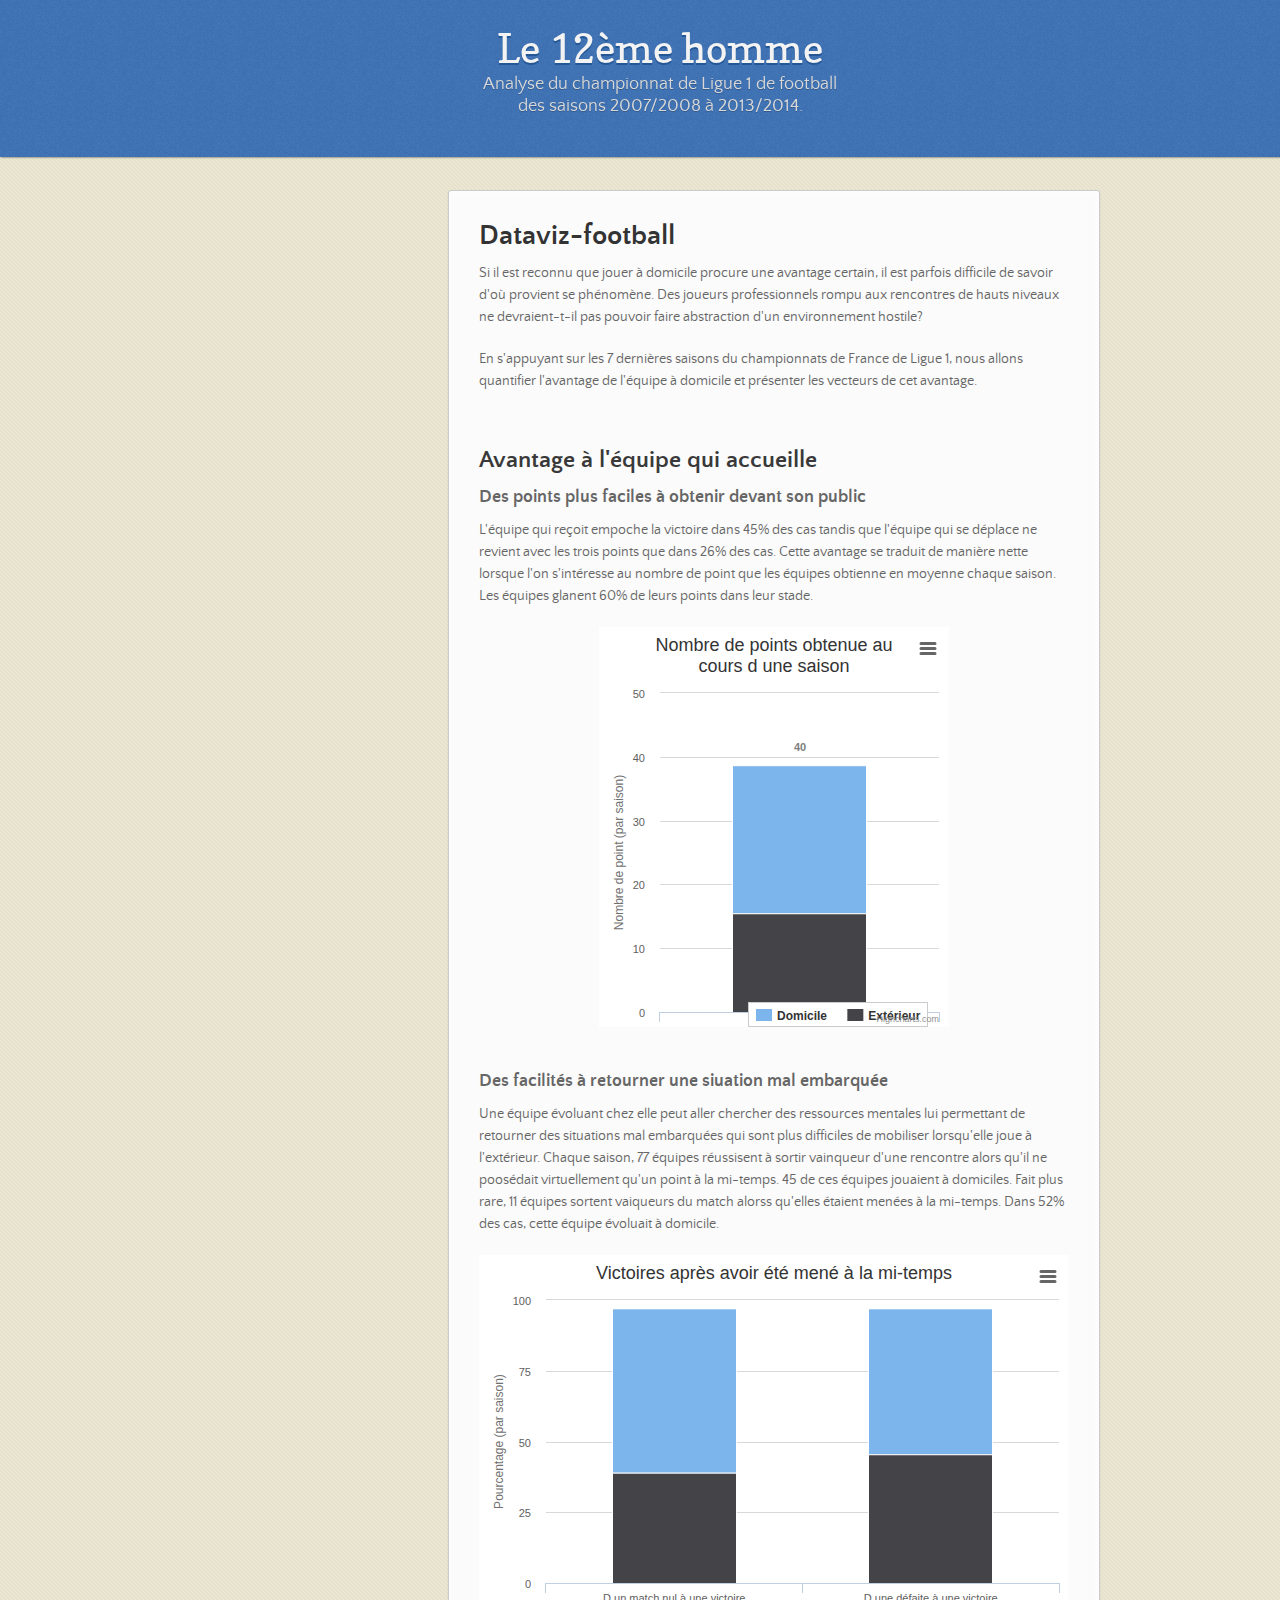
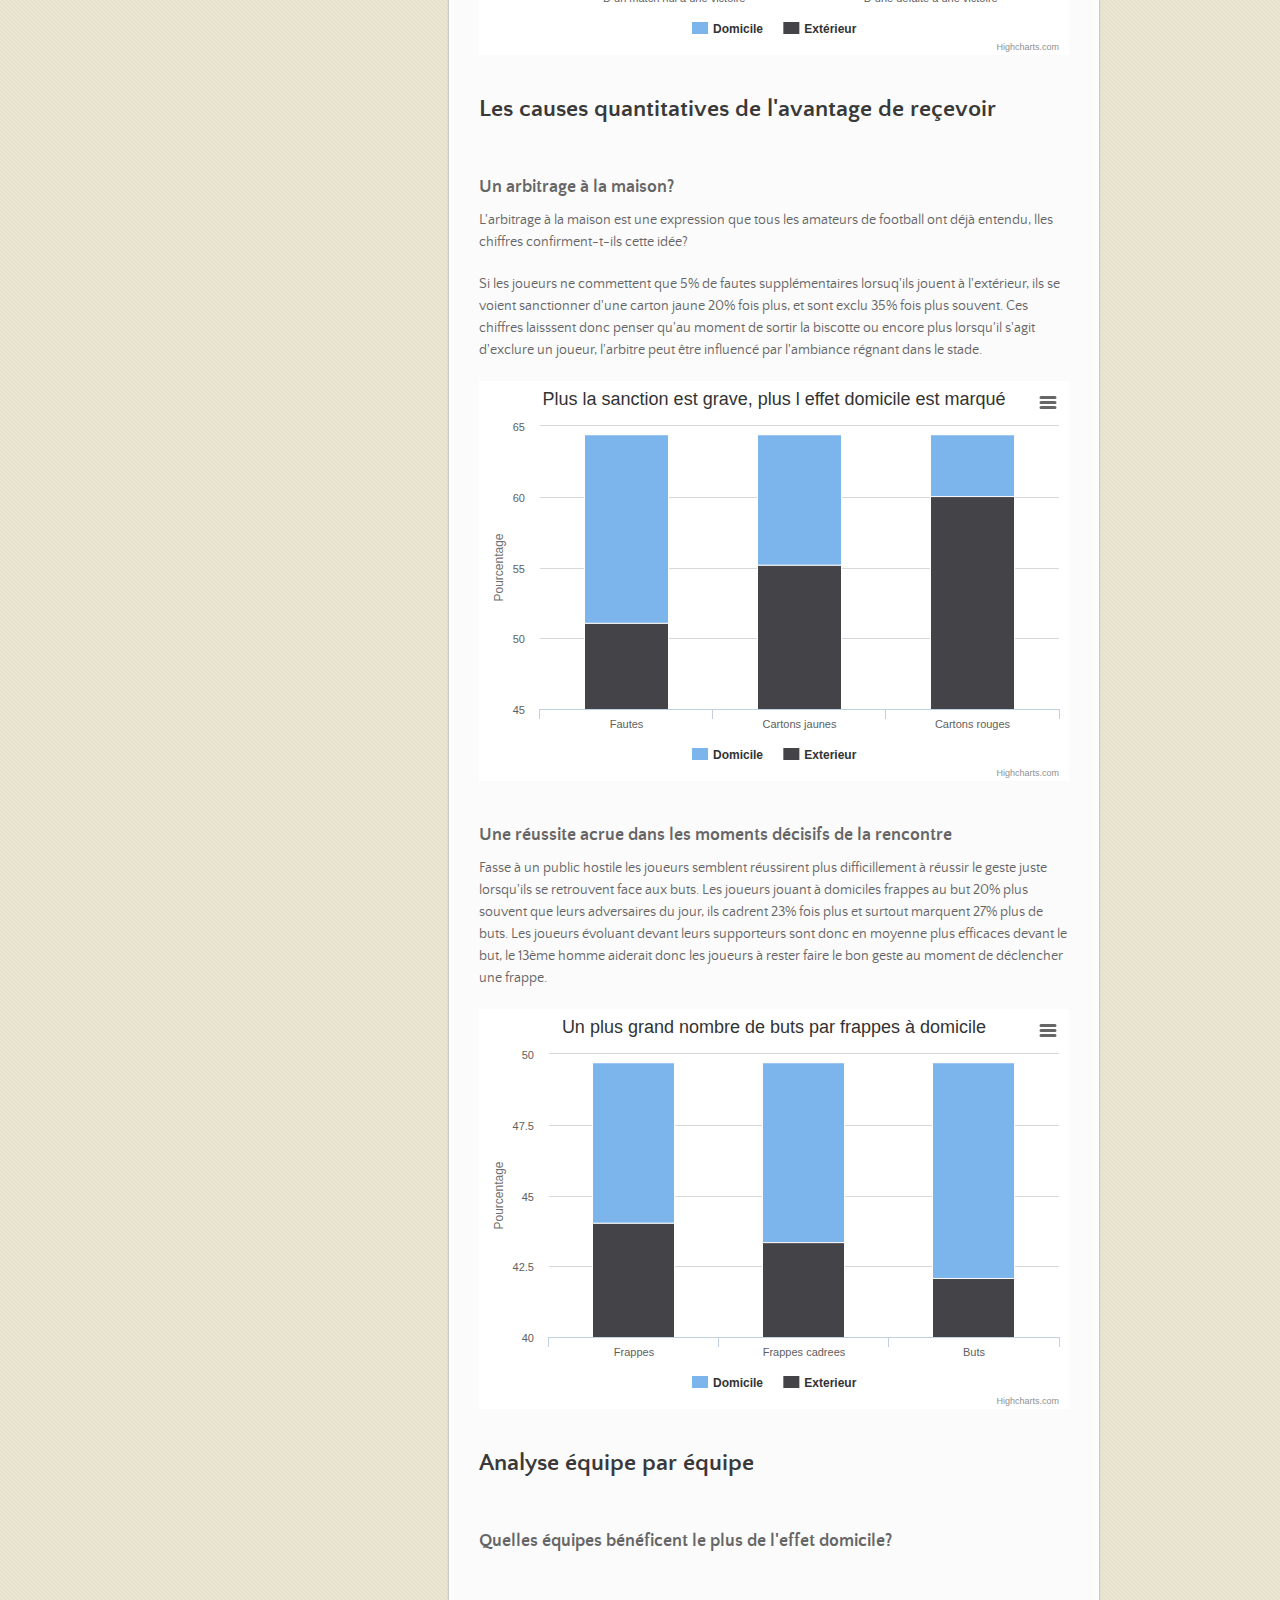
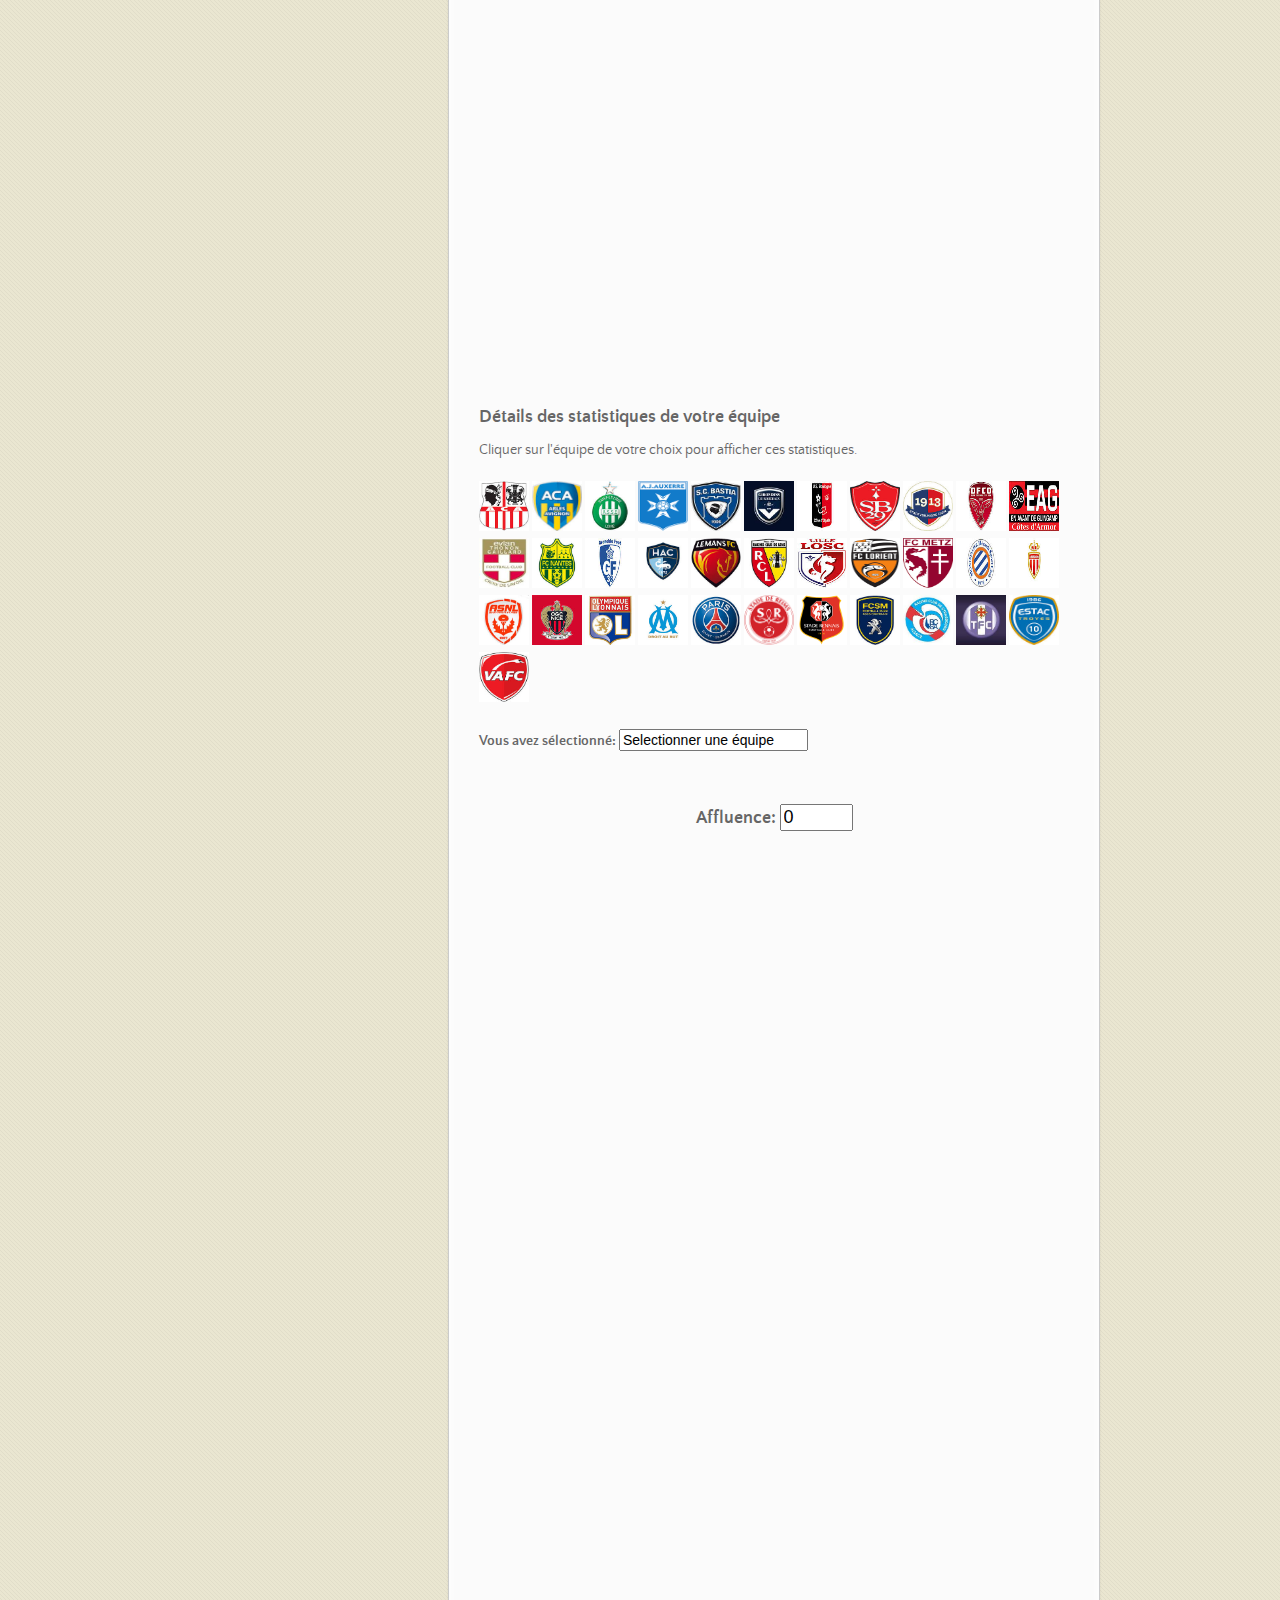
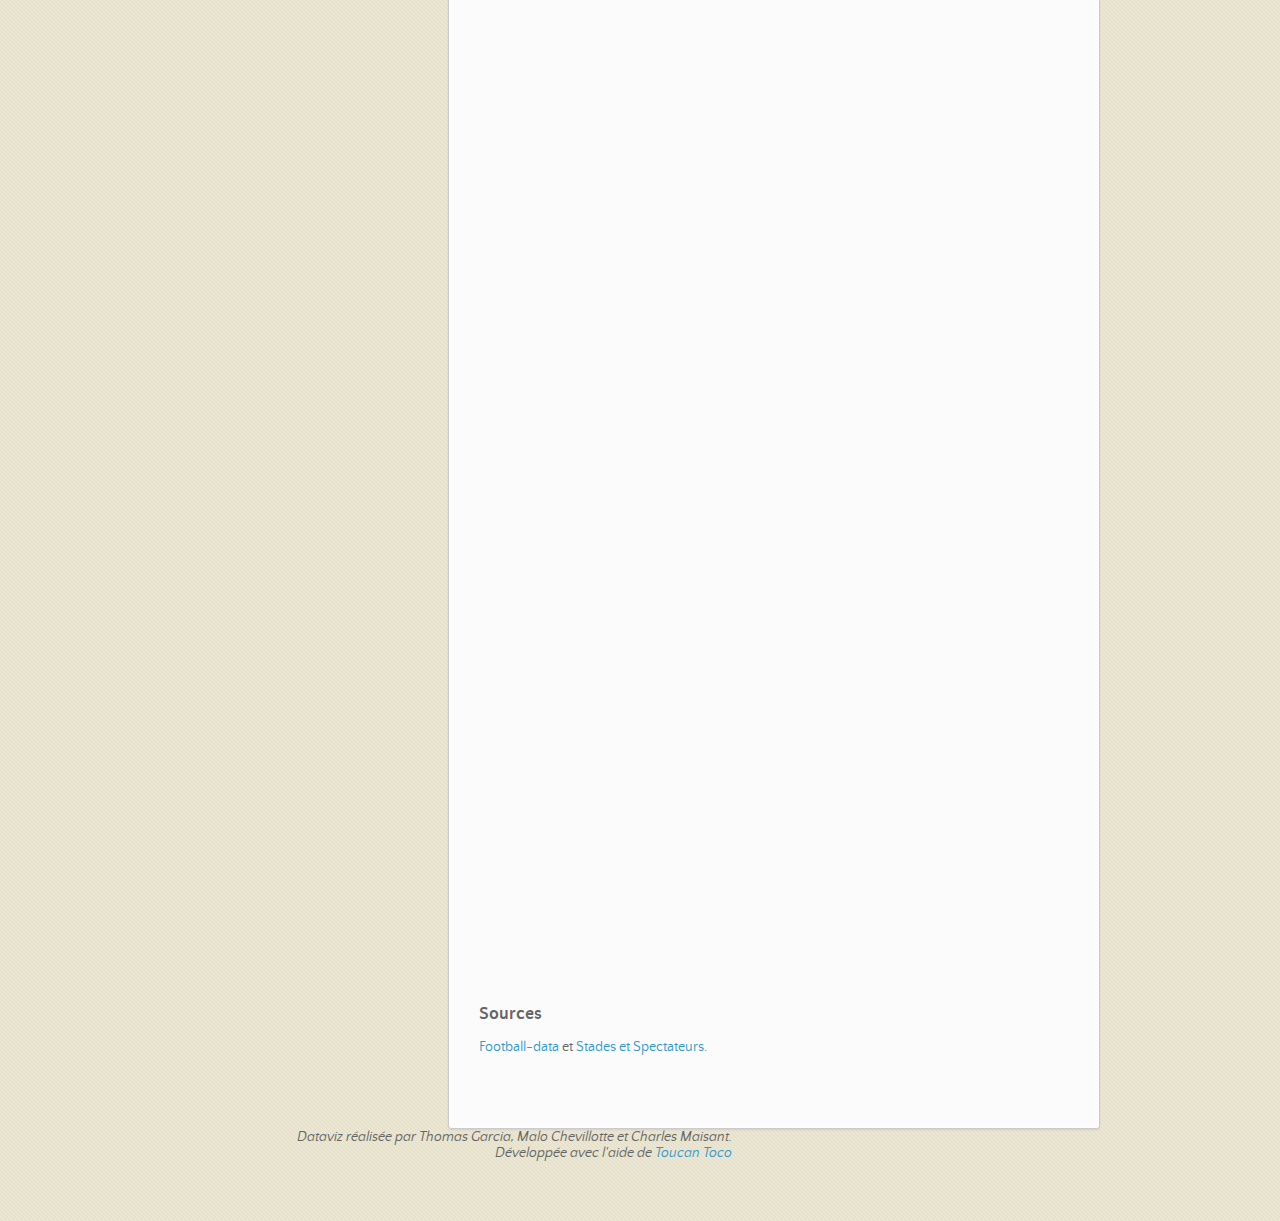
==== index.html @ 5cab5aa3 "Update index.html" ====
<!doctype html>
<html>
<head>
<meta charset="utf-8">
<meta http-equiv="X-UA-Compatible" content="chrome=1">
<title>Le 12ème homme</title>
<link rel="stylesheet" href="stylesheets/styles.css">
<link rel="stylesheet" href="stylesheets/pygment_trac.css">

<script src="https://ajax.googleapis.com/ajax/libs/jquery/1.7.1/jquery.min.js"></script>
<script src="javascripts/script.js"></script>
<script src="javascripts/boutons1.js"></script>
<script src="javascripts/highcharts-more.js"></script>
<script src="javascripts/highcharts.js"></script>
<script src="javascripts/exporting.js"></script>
<script src="javascripts/java.js"></script>




<script>
  (function(i,s,o,g,r,a,m){i['GoogleAnalyticsObject']=r;i[r]=i[r]||function(){
  (i[r].q=i[r].q||[]).push(arguments)},i[r].l=1*new Date();a=s.createElement(o),
  m=s.getElementsByTagName(o)[0];a.async=1;a.src=g;m.parentNode.insertBefore(a,m)
  })(window,document,'script','//www.google-analytics.com/analytics.js','ga');

  ga('create', 'UA-61494560-1', 'auto');
  ga('send', 'pageview');

</script>
  
<!--[if lt IE 9]>
<script src="//html5shiv.googlecode.com/svn/trunk/html5.js"></script>
<![endif]-->
<meta name="viewport" content="width=device-width, initial-scale=1, user-scalable=no">
</head>
<body onLoad="Resets()">
<header>
<h1>Le 12ème homme </h1>
<p>Analyse du championnat de Ligue 1 de football</p>
<p>des saisons 2007/2008 à 2013/2014.</p>
</header>
<script>
document.getElementById('input1')=0
</script>

<section>

<h1>
<a id="dataviz-football" class="anchor" href="#dataviz-football" aria-hidden="true"><span class="octicon octicon-link"></span></a>Dataviz-football</h1>



<p>Si il est reconnu que jouer à domicile procure une avantage certain, il est parfois difficile de savoir d'où provient se phénomène. Des joueurs professionnels rompu aux rencontres de hauts niveaux ne devraient-t-il pas pouvoir faire abstraction d'un environnement hostile?</p>
<p> En s'appuyant sur les 7 dernières saisons du championnats de France de Ligue 1, nous allons quantifier l'avantage de l'équipe à domicile et présenter les vecteurs de cet avantage. </p>
 
<h2>&nbsp;</h2>
<h2>Avantage à l'équipe qui accueille</h2>

  
<h3>Des points plus faciles à obtenir devant son public</h3>



<p>L'équipe qui reçoit empoche la victoire dans 45% des cas tandis que l'équipe qui se déplace ne revient avec les trois points que dans 26% des cas. Cette avantage se traduit de manière nette lorsque l'on s'intéresse au nombre de point que les équipes obtienne en moyenne chaque saison. Les équipes glanent 60% de leurs points dans leur stade.
<div id="points" style="width: 350px; height: 400px; margin: 0 auto"></div>

<p>&nbsp;</p>
<h3>Des facilités à retourner une siuation mal embarquée</h3>
<p>Une équipe évoluant chez elle peut aller chercher des ressources mentales lui permettant de retourner des situations mal embarquées qui sont plus difficiles de mobiliser lorsqu'elle joue à l'extérieur. Chaque saison, 77 équipes réussisent à sortir vainqueur d'une rencontre alors qu'il ne poosédait virtuellement qu'un point à la mi-temps. 45 de ces équipes jouaient à domiciles. Fait plus rare, 11 équipes sortent vaiqueurs du match alorss qu'elles étaient menées à la mi-temps. Dans 52% des cas, cette équipe évoluait à domicile.</p>


<div id="retournement" style="min-width: 310px; height: 400px; margin: 0 auto"></div>




<p>&nbsp;</p>
<h2>Les causes quantitatives de l'avantage de reçevoir</h2>
<p>&nbsp;</p>
<h3>Un arbitrage à la maison?</h3>
<p>L'arbitrage à la maison est une expression que tous les amateurs de football ont déjà entendu, lles chiffres confirment-t-ils cette idée?</p>
<p>Si les joueurs ne commettent que 5% de fautes supplémentaires lorsuq'ils jouent à l'extérieur, ils se voient sanctionner d'une carton jaune 20% fois plus, et sont exclu 35% fois plus souvent. Ces chiffres laisssent donc penser qu'au moment de sortir la biscotte ou encore plus lorsqu'il s'agit d'exclure un joueur, l'arbitre peut être influencé par l'ambiance régnant dans le stade.</p>
<div id="carton" style="min-width: 310px; height: 400px; margin: 0 auto"></div>
<p>&nbsp;</p>
<h3>Une réussite acrue dans les moments décisifs de la rencontre</h3>
<p>Fasse à un public hostile les joueurs semblent réussirent plus difficillement à réussir le geste juste lorsqu'ils se retrouvent face aux buts. Les joueurs jouant à domiciles frappes au but 20% plus souvent que leurs adversaires du jour, ils cadrent 23% fois plus et surtout marquent 27% plus de buts. Les joueurs évoluant devant leurs supporteurs sont donc en moyenne plus efficaces devant le but, le 13ème homme aiderait donc les joueurs à rester faire le bon geste au moment de déclencher une frappe.
  
<div id="reussite" style="min-width: 310px; height: 400px; margin: 0 auto"></div>
<p>&nbsp;</p>


<h2>Analyse équipe par équipe</h2>
<p>&nbsp;</p>
<h3>Quelles équipes bénéficent le plus de l'effet domicile?</h3>

<div id="bubble2" style="height: 400px; min-width: 310px; max-width: 600px; margin: 0 auto"></div>

<p>&nbsp;</p>


<h3>Détails des statistiques de votre équipe</h3>
<p>Cliquer sur l'équipe de votre choix pour afficher ces statistiques.</p>
<p>
  <input name="Ajaccio" type="image" value="Ajaccio" src="[data-uri]" onClick="javascript:Ajaccio()" class="btn_taille_egale">
  <input name="ArlesAvignon" type="image" value="ArlesAvignon" src="[data-uri]" onClick="javascript:ArlesAvignon()" class="btn_taille_egale">
  <input name="ASSE" type="image" value="ASSE" src="[data-uri]" onClick="javascript:ASSE()" class="btn_taille_egale">
  <input name="Auxerre" type="image" value="Auxerre" src="[data-uri]" onClick="javascript:Auxerre()" class="btn_taille_egale">
  <input name="Bastia" type="image" value="Bastia" src="[data-uri]" onClick="javascript:Bastia()" class="btn_taille_egale">
  <input name="Bordeaux" type="image" value="Bordeaux" src="[data-uri]" onClick="javascript:Bordeaux()" class="btn_taille_egale">
  <input name="boulogne" type="image" value="boulogne" src="[data-uri]" onClick="javascript:boulogne()" class="btn_taille_egale">
  <input name="Brest" type="image" value="Brest" src="[data-uri]" onClick="javascript:Brest()" class="btn_taille_egale">
  <input name="Caen" type="image" value="Caen" src="[data-uri]" onClick="javascript:Caen()" class="btn_taille_egale">
  <input name="Dijon" type="image" value="Dijon" src="[data-uri]" onClick="javascript:Dijon()" class="btn_taille_egale">
  <input name="EAG" type="image" value="EAG" src="[data-uri]" onClick="javascript:EAG()" class="btn_taille_egale">
  <input name="Evian" type="image" value="Evian" src="[data-uri]" onClick="javascript:Evian()" class="btn_taille_egale">
  <input name="FCNA" type="image" value="FCNA" src="[data-uri]" onClick="javascript:FCNA()" class="btn_taille_egale">
  <input name="grenoble" type="image" value="grenoble" src="[data-uri]" onClick="javascript:grenoble()" class="btn_taille_egale">
  <input name="LeHavre" type="image" value="LeHavre" src="[data-uri]" onClick="javascript:LeHavre()" class="btn_taille_egale">
  <input name="LeMans" type="image" value="LeMans" src="[data-uri]" onClick="javascript:LeMans()" class="btn_taille_egale">
  <input name="Lens" type="image" value="Lens" src="[data-uri]" onClick="javascript:Lens()" class="btn_taille_egale">
  <input name="Lille" type="image" value="Lille" src="[data-uri]" onClick="javascript:Lille()" class="btn_taille_egale">
  <input name="Lorient" type="image" value="Lorient" src="[data-uri]" onClick="javascript:Lorient()" class="btn_taille_egale">
  <input name="Metz" type="image" value="Metz" src="[data-uri]" onClick="javascript:Metz()" class="btn_taille_egale">
  <input name="MHSC" type="image" value="MHSC" src="[data-uri]" onClick="javascript:MHSC()" class="btn_taille_egale">
  <input name="Monaco" type="image" value="Monaco" src="[data-uri]" onClick="javascript:Monaco()" class="btn_taille_egale">
  <input name="Nancy" type="image" value="Nancy" src="[data-uri]" onClick="javascript:Nancy()" class="btn_taille_egale">
  <input name="Nice" type="image" value="Nice" src="[data-uri]" onClick="javascript:Nice()" class="btn_taille_egale">
  <input name="OL" type="image" value="OL" src="[data-uri]" onClick="javascript:OL()" class="btn_taille_egale">
  <input name="OM" type="image" value="OM" src="[data-uri]" onClick="javascript:OM()" class="btn_taille_egale">
  <input name="PSG" type="image" id="PSG" value="PSG" src="[data-uri]" onClick="javascript:PSG()" class="btn_taille_egale">
  <input name="Reims" type="image" value="Reims" src="[data-uri]" onClick="javascript:Reims()" class="btn_taille_egale">
  <input name="Rennes" type="image" value="Rennes" src="[data-uri]" onClick="javascript:Rennes()" class="btn_taille_egale">
  <input name="Sochaux" type="image" value="Sochaux" src="[data-uri]" onClick="javascript:Sochaux()" class="btn_taille_egale">
  <input name="strasbourg" type="image" value="strasbourg" src="[data-uri]" onClick="javascript:strasbourg()" class="btn_taille_egale">
  <input name="Toulouse" type="image" value="Toulouse" src="[data-uri]" onClick="javascript:Toulouse()" class="btn_taille_egale">
  <input name="Troyes" type="image" value="Troyes" src="[data-uri]" onClick="javascript:Troyes()" class="btn_taille_egale">
  <input name="Valenciennes" type="image" value="Valenciennes" src="[data-uri]" onClick="javascript:Valenciennes()" class="btn_taille_egale">
</p>
<h4>
  Vous avez sélectionné: 
    <input type="text" id="input1" value="" readonly="readonly" size="20">
</h4>
<p>&nbsp; </p>
<center>
  <h3>Affluence: <input type="text" id="afflu" value="" readonly="readonly" size="4"></h3>
</center>

<div id="pointseq" style="width: 350px; height: 400px; margin: 0 auto"></div>
<br>

<div id="retournementeq" style="min-width: 310px; height: 400px; margin: 0 auto"></div>
<br>
<div id="cartoneq" style="min-width: 310px; height: 400px; margin: 0 auto"></div>
<br>
<div id="reussiteeq" style="min-width: 310px; height: 400px; margin: 0 auto"></div>
<br>
<h2>&nbsp;</h2>
<h2>&nbsp;</h2>
<h3>Sources</h3>
<p><a href="http://www.football-data.co.uk/francem.php">Football-data</a> et <a href="http://www.stades-spectateurs.com/historique-affluences-spectateurs.php">Stades et Spectateurs</a>.</p>

</section>

<footer>
<p><em>Dataviz réalisée par Thomas Garcia, Malo Chevillotte et Charles Maisant. Développée avec l'aide de <a href="http://toucantoco.com/">Toucan Toco</a></p></em></p>
</footer>
</body>

</html>
---- stylesheets/styles.css ----
.btn_taille_egale{
    width:50px;
    height:50px
}
 
/*
Leap Day for GitHub Pages
by Matt Graham
*/
@font-face {
font-family: 'Quattrocento Sans';
src: url("../fonts/quattrocentosans-bold-webfont.eot");
src: url("../fonts/quattrocentosans-bold-webfont.eot?#iefix") format("embedded-opentype"), url("../fonts/quattrocentosans-bold-webfont.woff") format("woff"), url("../fonts/quattrocentosans-bold-webfont.ttf") format("truetype"), url("../fonts/quattrocentosans-bold-webfont.svg#QuattrocentoSansBold") format("svg");
font-weight: bold;
font-style: normal;
}
@font-face {
font-family: 'Quattrocento Sans';
src: url("../fonts/quattrocentosans-bolditalic-webfont.eot");
src: url("../fonts/quattrocentosans-bolditalic-webfont.eot?#iefix") format("embedded-opentype"), url("../fonts/quattrocentosans-bolditalic-webfont.woff") format("woff"), url("../fonts/quattrocentosans-bolditalic-webfont.ttf") format("truetype"), url("../fonts/quattrocentosans-bolditalic-webfont.svg#QuattrocentoSansBoldItalic") format("svg");
font-weight: bold;
font-style: italic;
}
@font-face {
font-family: 'Quattrocento Sans';
src: url("../fonts/quattrocentosans-italic-webfont.eot");
src: url("../fonts/quattrocentosans-italic-webfont.eot?#iefix") format("embedded-opentype"), url("../fonts/quattrocentosans-italic-webfont.woff") format("woff"), url("../fonts/quattrocentosans-italic-webfont.ttf") format("truetype"), url("../fonts/quattrocentosans-italic-webfont.svg#QuattrocentoSansItalic") format("svg");
font-weight: normal;
font-style: italic;
}
@font-face {
font-family: 'Quattrocento Sans';
src: url("../fonts/quattrocentosans-regular-webfont.eot");
src: url("../fonts/quattrocentosans-regular-webfont.eot?#iefix") format("embedded-opentype"), url("../fonts/quattrocentosans-regular-webfont.woff") format("woff"), url("../fonts/quattrocentosans-regular-webfont.ttf") format("truetype"), url("../fonts/quattrocentosans-regular-webfont.svg#QuattrocentoSansRegular") format("svg");
font-weight: normal;
font-style: normal;
}
@font-face {
font-family: 'Copse';
src: url("../fonts/copse-regular-webfont.eot");
src: url("../fonts/copse-regular-webfont.eot?#iefix") format("embedded-opentype"), url("../fonts/copse-regular-webfont.woff") format("woff"), url("../fonts/copse-regular-webfont.ttf") format("truetype"), url("../fonts/copse-regular-webfont.svg#CopseRegular") format("svg");
font-weight: normal;
font-style: normal;
}
/* normalize.css 2012-02-07T12:37 UTC - https://github.com/necolas/normalize.css */
/* =============================================================================
HTML5 display definitions
========================================================================== */
/*
* Corrects block display not defined in IE6/7/8/9 & FF3
*/
article,
aside,
details,
figcaption,
figure,
footer,
header,
hgroup,
nav,
section,
summary {
display: block;
}
/*
* Corrects inline-block display not defined in IE6/7/8/9 & FF3
*/
audio,
canvas,
video {
display: inline-block;
*display: inline;
*zoom: 1;
}
/*
* Prevents modern browsers from displaying 'audio' without controls
*/
audio:not([controls]) {
display: none;
}
/*
* Addresses styling for 'hidden' attribute not present in IE7/8/9, FF3, S4
* Known issue: no IE6 support
*/
[hidden] {
display: none;
}
/* =============================================================================
Base
========================================================================== */
/*
* 1. Corrects text resizing oddly in IE6/7 when body font-size is set using em units
* http://clagnut.com/blog/348/#c790
* 2. Prevents iOS text size adjust after orientation change, without disabling user zoom
* www.456bereastreet.com/archive/201012/controlling_text_size_in_safari_for_ios_without_disabling_user_zoom/
*/
html {
font-size: 100%;
/* 1 */
-webkit-text-size-adjust: 100%;
/* 2 */
-ms-text-size-adjust: 100%;
/* 2 */
}
/*
* Addresses font-family inconsistency between 'textarea' and other form elements.
*/
html,
button,
input,
select,
textarea {
font-family: sans-serif;
}
/*
* Addresses margins handled incorrectly in IE6/7
*/
body {
margin: 0;
position:relative;  left:35%;
 
}/* C EST PEUT ETRE NUL
/* =============================================================================
Links
========================================================================== */
/*
* Addresses outline displayed oddly in Chrome
*/
a:focus {
outline: thin dotted;
}
/*
* Improves readability when focused and also mouse hovered in all browsers
* people.opera.com/patrickl/experiments/keyboard/test
*/
a:hover,
a:active {
outline: 0;
}
/* =============================================================================
Typography
========================================================================== */
/*
* Addresses font sizes and margins set differently in IE6/7
* Addresses font sizes within 'section' and 'article' in FF4+, Chrome, S5
*/
h1 {
font-size: 3em;
margin: 0.67em 0;
}
h2 {
font-size: 1.5em;
margin: 0.83em 0;
}
h3 {
font-size: 1.17em;
margin: 1em 0;
}
h4 {
font-size: 1em;
margin: 1.33em 0;
}
h5 {
font-size: 0.83em;
margin: 1.67em 0;
}
h6 {
font-size: 0.75em;
margin: 2.33em 0;
}
/*
* Addresses styling not present in IE7/8/9, S5, Chrome
*/
abbr[title] {
border-bottom: 1px dotted;
}
/*
* Addresses style set to 'bolder' in FF3+, S4/5, Chrome
*/
b,
strong {
font-weight: bold;
}
blockquote {
margin: 1em 40px;
}
/*
* Addresses styling not present in S5, Chrome
*/
dfn {
font-style: italic;
}
/*
* Addresses styling not present in IE6/7/8/9
*/
mark {
background: #ff0;
color: #000;
}
/*
* Addresses margins set differently in IE6/7
*/
p,
pre {
margin: 1em 0;
}
/*
* Corrects font family set oddly in IE6, S4/5, Chrome
* en.wikipedia.org/wiki/User:Davidgothberg/Test59
*/
pre,
code,
kbd,
samp {
font-family: monospace, serif;
_font-family: 'courier new', monospace;
font-size: 1em;
}
/*
* 1. Addresses CSS quotes not supported in IE6/7
* 2. Addresses quote property not supported in S4
*/
/* 1 */
q {
quotes: none;
}
/* 2 */
q:before,
q:after {
content: '';
content: none;
}
small {
font-size: 75%;
}
/*
* Prevents sub and sup affecting line-height in all browsers
* gist.github.com/413930
*/
sub,
sup {
font-size: 75%;
line-height: 0;
position: relative;
vertical-align: baseline;
}
sup {
top: -0.5em;
}
sub {
bottom: -0.25em;
}
/* =============================================================================
Lists
========================================================================== */
/*
* Addresses margins set differently in IE6/7
*/
dl,
menu,
ol,
ul {
margin: 1em 0;
}
dd {
margin: 0 0 0 40px;
}
/*
* Addresses paddings set differently in IE6/7
*/
menu,
ol,
ul {
padding: 0 0 0 40px;
}
/*
* Corrects list images handled incorrectly in IE7
*/
nav ul,
nav ol {
list-style: none;
list-style-image: none;
}
/* =============================================================================
Embedded content
========================================================================== */
/*
* 1. Removes border when inside 'a' element in IE6/7/8/9, FF3
* 2. Improves image quality when scaled in IE7
* code.flickr.com/blog/2008/11/12/on-ui-quality-the-little-things-client-side-image-resizing/
*/
img {
border: 0;
/* 1 */
-ms-interpolation-mode: bicubic;
/* 2 */
}
/*
* Corrects overflow displayed oddly in IE9
*/
svg:not(:root) {
overflow: hidden;
}
/* =============================================================================
Figures
========================================================================== */
/*
* Addresses margin not present in IE6/7/8/9, S5, O11
*/
figure {
margin: 0;
}
/* =============================================================================
Forms
========================================================================== */
/*
* Corrects margin displayed oddly in IE6/7
*/
form {
margin: 0;
}
/*
* Define consistent border, margin, and padding
*/
fieldset {
border: 1px solid #c0c0c0;
margin: 0 2px;
padding: 0.35em 0.625em 0.75em;
}
/*
* 1. Corrects color not being inherited in IE6/7/8/9
* 2. Corrects text not wrapping in FF3
* 3. Corrects alignment displayed oddly in IE6/7
*/
legend {
border: 0;
/* 1 */
padding: 0;
white-space: normal;
/* 2 */
*margin-left: -7px;
/* 3 */
}
/*
* 1. Corrects font size not being inherited in all browsers
* 2. Addresses margins set differently in IE6/7, FF3+, S5, Chrome
* 3. Improves appearance and consistency in all browsers
*/
button,
input,
select,
textarea {
font-size: 100%;
/* 1 */
margin: 0;
/* 2 */
vertical-align: baseline;
/* 3 */
*vertical-align: middle;
/* 3 */
}
/*
* Addresses FF3/4 setting line-height on 'input' using !important in the UA stylesheet
*/
button,
input {
line-height: normal;
/* 1 */
}
/*
* 1. Improves usability and consistency of cursor style between image-type 'input' and others
* 2. Corrects inability to style clickable 'input' types in iOS
* 3. Removes inner spacing in IE7 without affecting normal text inputs
* Known issue: inner spacing remains in IE6
*/
button,
input[type="button"],
input[type="reset"],
input[type="submit"] {
cursor: pointer;
/* 1 */
-webkit-appearance: button;
/* 2 */
*overflow: visible;
/* 3 */
}
/*
* Re-set default cursor for disabled elements
*/
button[disabled],
input[disabled] {
cursor: default;
}
/*
* 1. Addresses box sizing set to content-box in IE8/9
* 2. Removes excess padding in IE8/9
* 3. Removes excess padding in IE7
Known issue: excess padding remains in IE6
*/
input[type="checkbox"],
input[type="radio"] {
box-sizing: border-box;
/* 1 */
padding: 0;
/* 2 */
*height: 13px;
/* 3 */
*width: 13px;
/* 3 */
}
/*
* 1. Addresses appearance set to searchfield in S5, Chrome
* 2. Addresses box-sizing set to border-box in S5, Chrome (include -moz to future-proof)
*/
input[type="search"] {
-webkit-appearance: textfield;
/* 1 */
-moz-box-sizing: content-box;
-webkit-box-sizing: content-box;
/* 2 */
box-sizing: content-box;
}
/*
* Removes inner padding and search cancel button in S5, Chrome on OS X
*/
input[type="search"]::-webkit-search-decoration,
input[type="search"]::-webkit-search-cancel-button {
-webkit-appearance: none;
}
/*
* Removes inner padding and border in FF3+
* www.sitepen.com/blog/2008/05/14/the-devils-in-the-details-fixing-dojos-toolbar-buttons/
*/
button::-moz-focus-inner,
input::-moz-focus-inner {
border: 0;
padding: 0;
}
/*
* 1. Removes default vertical scrollbar in IE6/7/8/9
* 2. Improves readability and alignment in all browsers
*/
textarea {
overflow: auto;
/* 1 */
vertical-align: top;
/* 2 */
}
/* =============================================================================
Tables
========================================================================== */
/*
* Remove most spacing between table cells
*/
table {
border-collapse: collapse;
border-spacing: 0;
}
body {
font: 14px/22px "Quattrocento Sans", "Helvetica Neue", Helvetica, Arial, sans-serif;
color: #666;
font-weight: 300;
margin: 0px;
padding: 0px 0 20px 0px;
background: url(../images/body-background.png) #eae6d1;
}
h1, h2, h3, h4, h5, h6 {
color: #333;
margin: 0 0 10px;
}
p, ul, ol, table, pre, dl {
margin: 0 0 20px;
}
h1, h2, h3 {
line-height: 1.1;
}
h1 {
font-size: 28px;
}
h2 {
font-size: 24px;
color: #393939;
}
h3, h4, h5, h6 {
color: #666666;
}
h3 {
font-size: 18px;
line-height: 24px;
}
a {
color: #3399cc;
font-weight: 400;
text-decoration: none;
}
a small {
font-size: 11px;
color: #666;
margin-top: -0.6em;
display: block;
}
ul {
list-style-image: url("../images/bullet.png");
}
strong {
font-weight: bold;
color: #333;
}
.wrapper {
width: 650px;
margin: 0 auto;
position: relative;
}
section img {
max-width: 100%;
}
blockquote {
border-left: 1px solid #ffcc00;
margin: 0;
padding: 0 0 0 20px;
font-style: italic;
}
code {
font-family: "Lucida Sans", Monaco, Bitstream Vera Sans Mono, Lucida Console, Terminal;
font-size: 13px;
color: #efefef;
text-shadow: 0px 1px 0px #000;
margin: 0 4px;
padding: 2px 6px;
background: #333;
-moz-border-radius: 2px;
-webkit-border-radius: 2px;
-o-border-radius: 2px;
-ms-border-radius: 2px;
-khtml-border-radius: 2px;
border-radius: 2px;
}
pre {
padding: 8px 15px;
background: #333333;
-moz-border-radius: 3px;
-webkit-border-radius: 3px;
-o-border-radius: 3px;
-ms-border-radius: 3px;
-khtml-border-radius: 3px;
border-radius: 3px;
border: 1px solid #c7c7c7;
overflow: auto;
overflow-y: hidden;
}
pre code {
margin: 0px;
padding: 0px;
}
table {
width: 100%;
border-collapse: collapse;
}
th {
text-align: left;
padding: 5px 10px;
border-bottom: 1px solid #e5e5e5;
color: #444;
}
td {
text-align: left;
padding: 5px 10px;
border-bottom: 1px solid #e5e5e5;
border-right: 1px solid #ffcc00;
}
td:first-child {
border-left: 1px solid #ffcc00;
}
hr {
border: 0;
outline: none;
height: 11px;
background: transparent url("../images/hr.gif") center center repeat-x;
margin: 0 0 20px;
}
dt {
color: #444;
font-weight: 700;
}
header {
padding: 25px 20px 40px 20px;
margin: 0;
position: fixed;
top: 0;
left: 0;
right: 0;
width: 100%;
text-align: center;
background: url(../images/background.png) #4276b6;
-moz-box-shadow: 1px 0px 2px rgba(0, 0, 0, 0.75);
-webkit-box-shadow: 1px 0px 2px rgba(0, 0, 0, 0.75);
-o-box-shadow: 1px 0px 2px rgba(0, 0, 0, 0.75);
box-shadow: 1px 0px 2px rgba(0, 0, 0, 0.75);
z-index: 99;
-webkit-font-smoothing: antialiased;
min-height: 76px;
}
header h1 {
font: 40px/48px "Copse", "Helvetica Neue", Helvetica, Arial, sans-serif;
color: #f3f3f3;
text-shadow: 0px 2px 0px #235796;
margin: 0px;
white-space: nowrap;
overflow: hidden;
text-overflow: ellipsis;
-o-text-overflow: ellipsis;
-ms-text-overflow: ellipsis;
}
header p {
color: #d8d8d8;
text-shadow: rgba(0, 0, 0, 0.2) 0 1px 0;
font-size: 18px;
margin: 0px;
}
#banner {
z-index: 100;
left: 0;
right: 50%;
height: 50px;
margin-right: -382px;
position: fixed;
top: 115px;
background: #ffcc00;
border: 1px solid #f0b500;
-moz-box-shadow: 0px 1px 3px rgba(0, 0, 0, 0.25);
-webkit-box-shadow: 0px 1px 3px rgba(0, 0, 0, 0.25);
-o-box-shadow: 0px 1px 3px rgba(0, 0, 0, 0.25);
box-shadow: 0px 1px 3px rgba(0, 0, 0, 0.25);
-moz-border-radius: 0px 2px 2px 0px;
-webkit-border-radius: 0px 2px 2px 0px;
-o-border-radius: 0px 2px 2px 0px;
-ms-border-radius: 0px 2px 2px 0px;
-khtml-border-radius: 0px 2px 2px 0px;
border-radius: 0px 2px 2px 0px;
padding-right: 10px;
}
#banner .button {
border: 1px solid #dba500;
background: -webkit-gradient(linear, 50% 0%, 50% 100%, color-stop(0%, #ffe788), color-stop(100%, #ffce38));
background: -webkit-linear-gradient(#ffe788, #ffce38);
background: -moz-linear-gradient(#ffe788, #ffce38);
background: -o-linear-gradient(#ffe788, #ffce38);
background: -ms-linear-gradient(#ffe788, #ffce38);
background: linear-gradient(#ffe788, #ffce38);
-moz-border-radius: 2px;
-webkit-border-radius: 2px;
-o-border-radius: 2px;
-ms-border-radius: 2px;
-khtml-border-radius: 2px;
border-radius: 2px;
-moz-box-shadow: inset 0px 1px 0px rgba(255, 255, 255, 0.4), 0px 1px 1px rgba(0, 0, 0, 0.1);
-webkit-box-shadow: inset 0px 1px 0px rgba(255, 255, 255, 0.4), 0px 1px 1px rgba(0, 0, 0, 0.1);
-o-box-shadow: inset 0px 1px 0px rgba(255, 255, 255, 0.4), 0px 1px 1px rgba(0, 0, 0, 0.1);
box-shadow: inset 0px 1px 0px rgba(255, 255, 255, 0.4), 0px 1px 1px rgba(0, 0, 0, 0.1);
background-color: #FFE788;
margin-left: 5px;
padding: 10px 12px;
margin-top: 6px;
line-height: 14px;
font-size: 14px;
color: #333;
font-weight: bold;
display: inline-block;
text-align: center;
}
#banner .button:hover {
background: -webkit-gradient(linear, 50% 0%, 50% 100%, color-stop(0%, #ffe788), color-stop(100%, #ffe788));
background: -webkit-linear-gradient(#ffe788, #ffe788);
background: -moz-linear-gradient(#ffe788, #ffe788);
background: -o-linear-gradient(#ffe788, #ffe788);
background: -ms-linear-gradient(#ffe788, #ffe788);
background: linear-gradient(#ffe788, #ffe788);
background-color: #ffeca0;
}
#banner .fork {
position: fixed;
left: 50%;
margin-left: -325px;
padding: 10px 12px;
margin-top: 6px;
line-height: 14px;
font-size: 14px;
background-color: #FFE788;
}
#banner .downloads {
float: right;
margin: 0 45px 0 0;
}
#banner .downloads span {
float: left;
line-height: 52px;
font-size: 90%;
color: #9d7f0d;
text-transform: uppercase;
text-shadow: rgba(255, 255, 255, 0.2) 0 1px 0;
}
#banner ul {
list-style: none;
height: 40px;
padding: 0;
float: left;
margin-left: 10px;
}
#banner ul li {
display: inline;
}
#banner ul li a.button {
background-color: #FFE788;
}
#banner #logo {
position: absolute;
height: 36px;
width: 36px;
right: 7px;
top: 7px;
display: block;
background: url(../images/octocat-logo.png);
}
section {
width: 590px;
padding: 30px 30px 50px 30px;
margin: 20px 0;
margin-top: 190px;
position: relative;
background: #fbfbfb;
-moz-border-radius: 3px;
-webkit-border-radius: 3px;
-o-border-radius: 3px;
-ms-border-radius: 3px;
-khtml-border-radius: 3px;
border-radius: 3px;
border: 1px solid #cbcbcb;
-moz-box-shadow: 0px 1px 2px rgba(0, 0, 0, 0.09), inset 0px 0px 2px 2px rgba(255, 255, 255, 0.5), inset 0 0 5px 5px rgba(255, 255, 255, 0.4);
-webkit-box-shadow: 0px 1px 2px rgba(0, 0, 0, 0.09), inset 0px 0px 2px 2px rgba(255, 255, 255, 0.5), inset 0 0 5px 5px rgba(255, 255, 255, 0.4);
-o-box-shadow: 0px 1px 2px rgba(0, 0, 0, 0.09), inset 0px 0px 2px 2px rgba(255, 255, 255, 0.5), inset 0 0 5px 5px rgba(255, 255, 255, 0.4);
box-shadow: 0px 1px 2px rgba(0, 0, 0, 0.09), inset 0px 0px 2px 2px rgba(255, 255, 255, 0.5), inset 0 0 5px 5px rgba(255, 255, 255, 0.4);
}
small {
font-size: 12px;
}
nav {
width: 230px;
position: fixed;
top: 220px;
left: 50%;
margin-left: -580px;
text-align: right;
}
nav ul {
list-style: none;
list-style-image: none;
font-size: 14px;
line-height: 24px;
}
nav ul li {
padding: 5px 0px;
line-height: 16px;
}
nav ul li.tag-h1 {
font-size: 1.2em;
}
nav ul li.tag-h1 a {
font-weight: bold;
color: #333;
}
nav ul li.tag-h2 + .tag-h1 {
margin-top: 10px;
}
nav ul a {
color: #666;
}
nav ul a:hover {
color: #999;
}
footer {
    float:none;
width: 500px;
position: relative;
left: 30%;
margin-left: -600px;
bottom: 20px;
text-align: right;
line-height: 16px;
}
@media print, screen and (max-width: 1060px) {
div.wrapper {
width: auto;
margin: 0;
}
nav {
display: none;
}
header, section, footer {
float: none;
}
header h1, section h1, footer h1 {
white-space: nowrap;
overflow: hidden;
text-overflow: ellipsis;
-o-text-overflow: ellipsis;
-ms-text-overflow: ellipsis;
}
#banner {
width: 100%;
}
#banner .downloads {
margin-right: 60px;
}
#banner #logo {
margin-right: 15px;
}
section {
border: 1px solid #e5e5e5;
border-width: 1px 0;
padding: 20px auto;
margin: 190px auto 20px;
max-width: 600px;
}
footer {
text-align: center;
margin: 20px auto;
position: relative;
left: auto;
bottom: auto;
width: auto;
}
}
@media print, screen and (max-width: 720px) {
body {
word-wrap: break-word;
}
header {
padding: 20px 20px;
margin: 0;
}
header h1 {
font-size: 32px;
white-space: nowrap;
overflow: hidden;
text-overflow: ellipsis;
-o-text-overflow: ellipsis;
-ms-text-overflow: ellipsis;
}
header p {
display: none;
}
#banner {
top: 80px;
}
#banner .fork {
float: left;
display: inline-block;
margin-left: 0px;
position: fixed;
left: 20px;
}
section {
margin-top: 130px;
margin-bottom: 0px;
width: auto;
}
header ul, header p.view {
position: static;
}
}
@media print, screen and (max-width: 480px) {
header {
position: relative;
padding: 5px 0px;
min-height: 0px;
}
header h1 {
font-size: 24px;
white-space: nowrap;
overflow: hidden;
text-overflow: ellipsis;
-o-text-overflow: ellipsis;
-ms-text-overflow: ellipsis;
}
section {
margin-top: 5px;
}
#banner {
display: none;
}
header ul {
display: none;
}
}
@media print {
body {
padding: 0.4in;
font-size: 12pt;
color: #444;
}
}
@media print, screen and (max-height: 680px) {
footer {
text-align: center;
margin: 20px auto;
position: relative;
left: auto;
bottom: auto;
width: auto;
}
}
@media print, screen and (max-height: 480px) {
nav {
display: none;
}
footer {
text-align: center;
margin: 20px auto;
position: relative;
left: auto;
bottom: auto;
width: auto;
}
}
 
    Status
    API
    Training
    Shop
    Blog
    About
 
    © 2015 GitHub, Inc.
    Terms
    Privacy
    Security
    Contact
---- stylesheets/pygment_trac.css ----
@charset "UTF-8";
/* CSS Document */
 
.highlight .hll { background-color: #404040 }
.highlight { color: #d0d0d0 }
.highlight .c { color: #999999; font-style: italic } /* Comment */
.highlight .err { color: #a61717; background-color: #e3d2d2 } /* Error */
.highlight .g { color: #d0d0d0 } /* Generic */
.highlight .k { color: #6ab825; font-weight: normal } /* Keyword */
.highlight .l { color: #d0d0d0 } /* Literal */
.highlight .n { color: #d0d0d0 } /* Name */
.highlight .o { color: #d0d0d0 } /* Operator */
.highlight .x { color: #d0d0d0 } /* Other */
.highlight .p { color: #d0d0d0 } /* Punctuation */
.highlight .cm { color: #999999; font-style: italic } /* Comment.Multiline */
.highlight .cp { color: #cd2828; font-weight: normal } /* Comment.Preproc */
.highlight .c1 { color: #999999; font-style: italic } /* Comment.Single */
.highlight .cs { color: #e50808; font-weight: normal; background-color: #520000 } /* Comment.Special */
.highlight .gd { color: #d22323 } /* Generic.Deleted */
.highlight .ge { color: #d0d0d0; font-style: italic } /* Generic.Emph */
.highlight .gr { color: #d22323 } /* Generic.Error */
.highlight .gh { color: #ffffff; font-weight: normal } /* Generic.Heading */
.highlight .gi { color: #589819 } /* Generic.Inserted */
.highlight .go { color: #cccccc } /* Generic.Output */
.highlight .gp { color: #aaaaaa } /* Generic.Prompt */
.highlight .gs { color: #d0d0d0; font-weight: normal } /* Generic.Strong */
.highlight .gu { color: #ffffff; text-decoration: underline } /* Generic.Subheading */
.highlight .gt { color: #d22323 } /* Generic.Traceback */
.highlight .kc { color: #6ab825; font-weight: normal } /* Keyword.Constant */
.highlight .kd { color: #6ab825; font-weight: normal } /* Keyword.Declaration */
.highlight .kn { color: #6ab825; font-weight: normal } /* Keyword.Namespace */
.highlight .kp { color: #6ab825 } /* Keyword.Pseudo */
.highlight .kr { color: #6ab825; font-weight: normal } /* Keyword.Reserved */
.highlight .kt { color: #6ab825; font-weight: normal } /* Keyword.Type */
.highlight .ld { color: #d0d0d0 } /* Literal.Date */
.highlight .m { color: #3677a9 } /* Literal.Number */
.highlight .s { color: #ff8 } /* Literal.String */
.highlight .na { color: #bbbbbb } /* Name.Attribute */
.highlight .nb { color: #24909d } /* Name.Builtin */
.highlight .nc { color: #447fcf; text-decoration: underline } /* Name.Class */
.highlight .no { color: #40ffff } /* Name.Constant */
.highlight .nd { color: #ffa500 } /* Name.Decorator */
.highlight .ni { color: #d0d0d0 } /* Name.Entity */
.highlight .ne { color: #bbbbbb } /* Name.Exception */
.highlight .nf { color: #447fcf } /* Name.Function */
.highlight .nl { color: #d0d0d0 } /* Name.Label */
.highlight .nn { color: #447fcf; text-decoration: underline } /* Name.Namespace */
.highlight .nx { color: #d0d0d0 } /* Name.Other */
.highlight .py { color: #d0d0d0 } /* Name.Property */
.highlight .nt { color: #6ab825;} /* Name.Tag */
.highlight .nv { color: #40ffff } /* Name.Variable */
.highlight .ow { color: #6ab825; font-weight: normal } /* Operator.Word */
.highlight .w { color: #666666 } /* Text.Whitespace */
.highlight .mf { color: #3677a9 } /* Literal.Number.Float */
.highlight .mh { color: #3677a9 } /* Literal.Number.Hex */
.highlight .mi { color: #3677a9 } /* Literal.Number.Integer */
.highlight .mo { color: #3677a9 } /* Literal.Number.Oct */
.highlight .sb { color: #ff8 } /* Literal.String.Backtick */
.highlight .sc { color: #ff8 } /* Literal.String.Char */
.highlight .sd { color: #ff8 } /* Literal.String.Doc */
.highlight .s2 { color: #ff8 } /* Literal.String.Double */
.highlight .se { color: #ff8 } /* Literal.String.Escape */
.highlight .sh { color: #ff8 } /* Literal.String.Heredoc */
.highlight .si { color: #ff8 } /* Literal.String.Interpol */
.highlight .sx { color: #ffa500 } /* Literal.String.Other */
.highlight .sr { color: #ff8 } /* Literal.String.Regex */
.highlight .s1 { color: #ff8 } /* Literal.String.Single */
.highlight .ss { color: #ff8 } /* Literal.String.Symbol */
.highlight .bp { color: #24909d } /* Name.Builtin.Pseudo */
.highlight .vc { color: #40ffff } /* Name.Variable.Class */
.highlight .vg { color: #40ffff } /* Name.Variable.Global */
.highlight .vi { color: #40ffff } /* Name.Variable.Instance */
.highlight .il { color: #3677a9 } /* Literal.Number.Integer.Long */
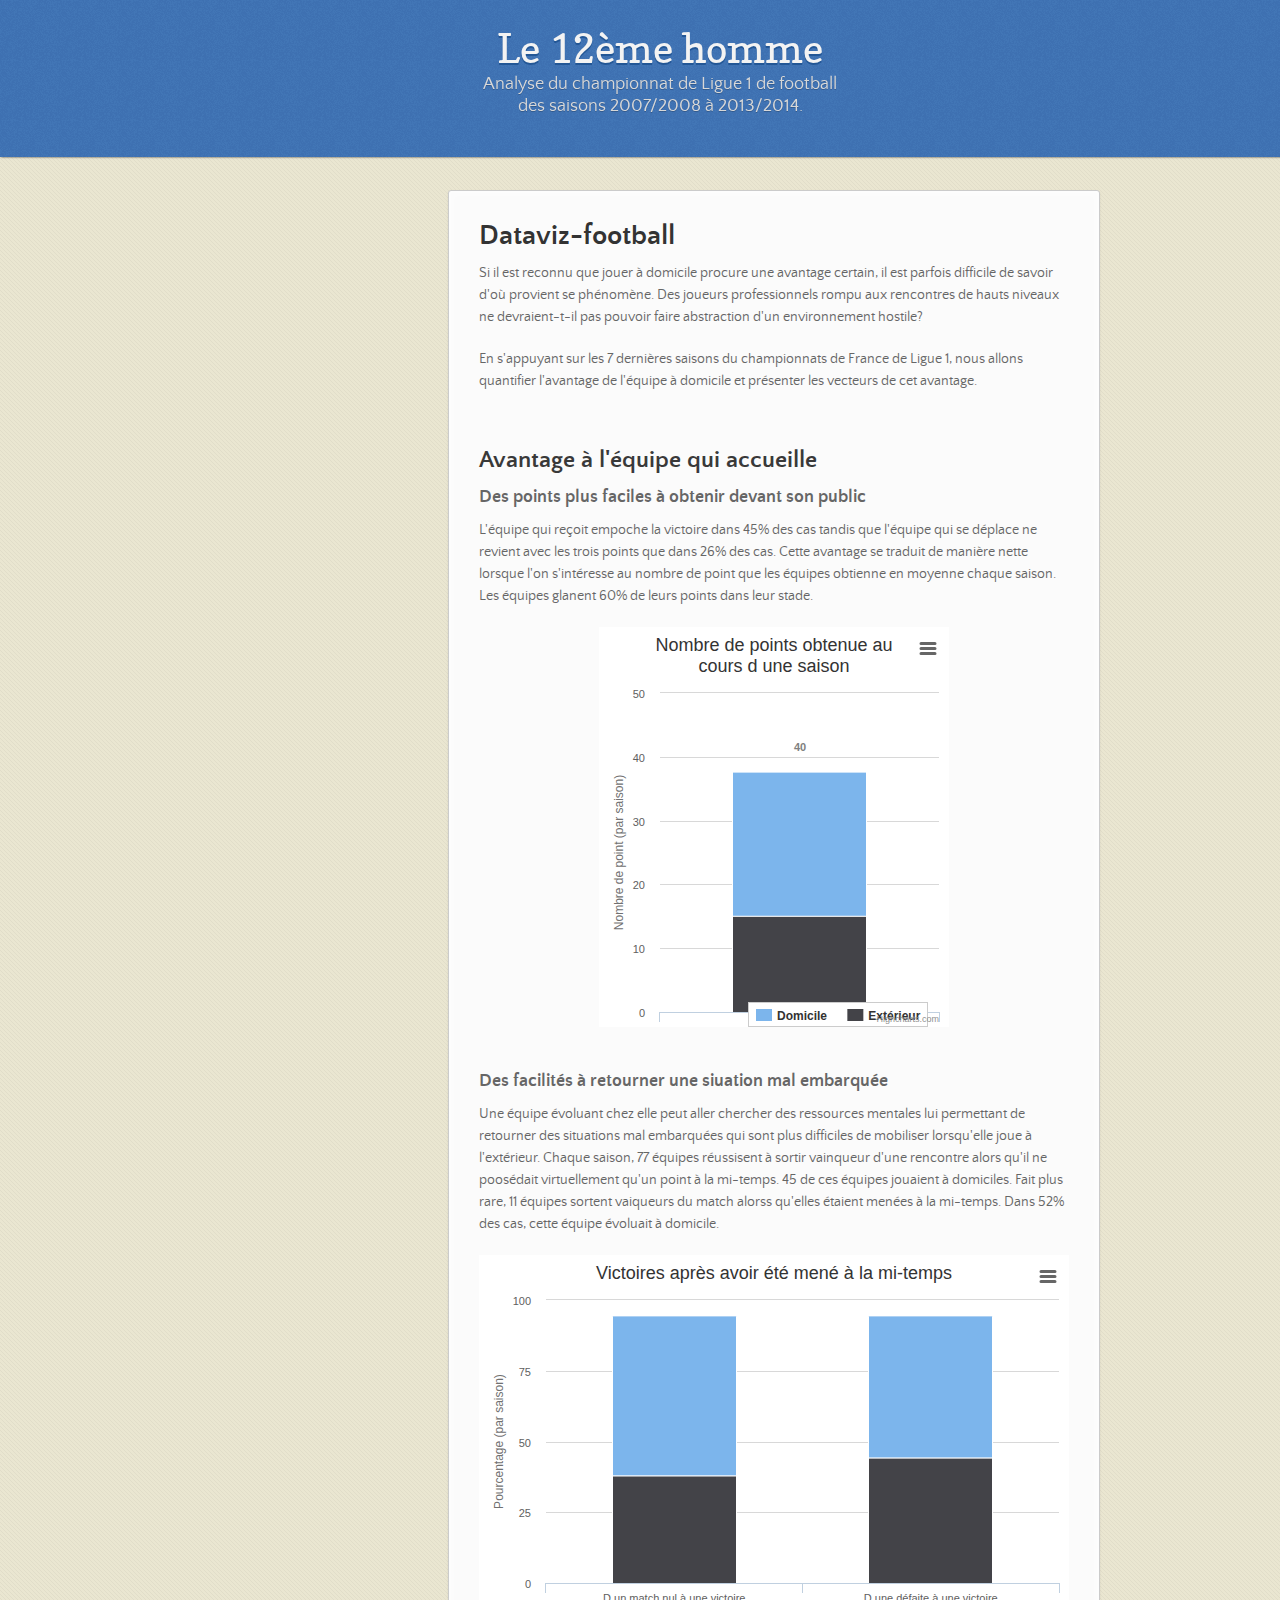
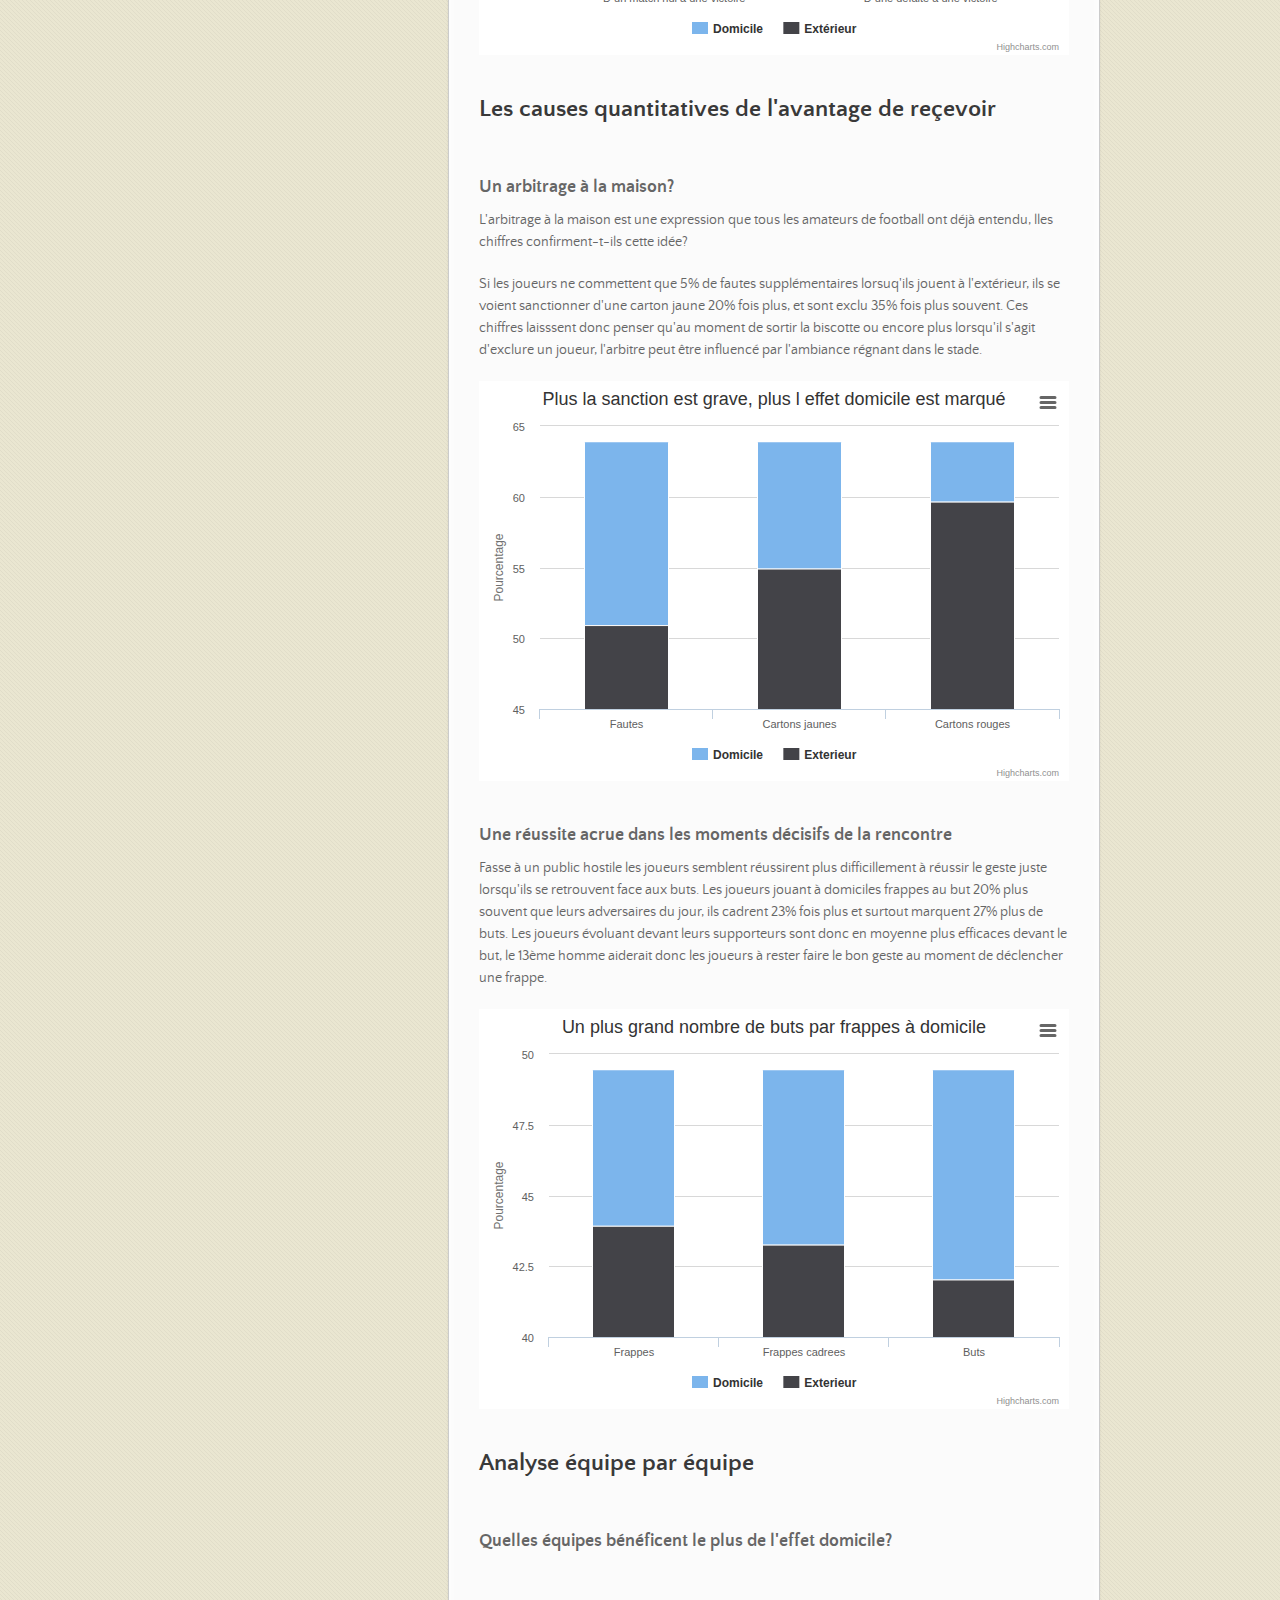
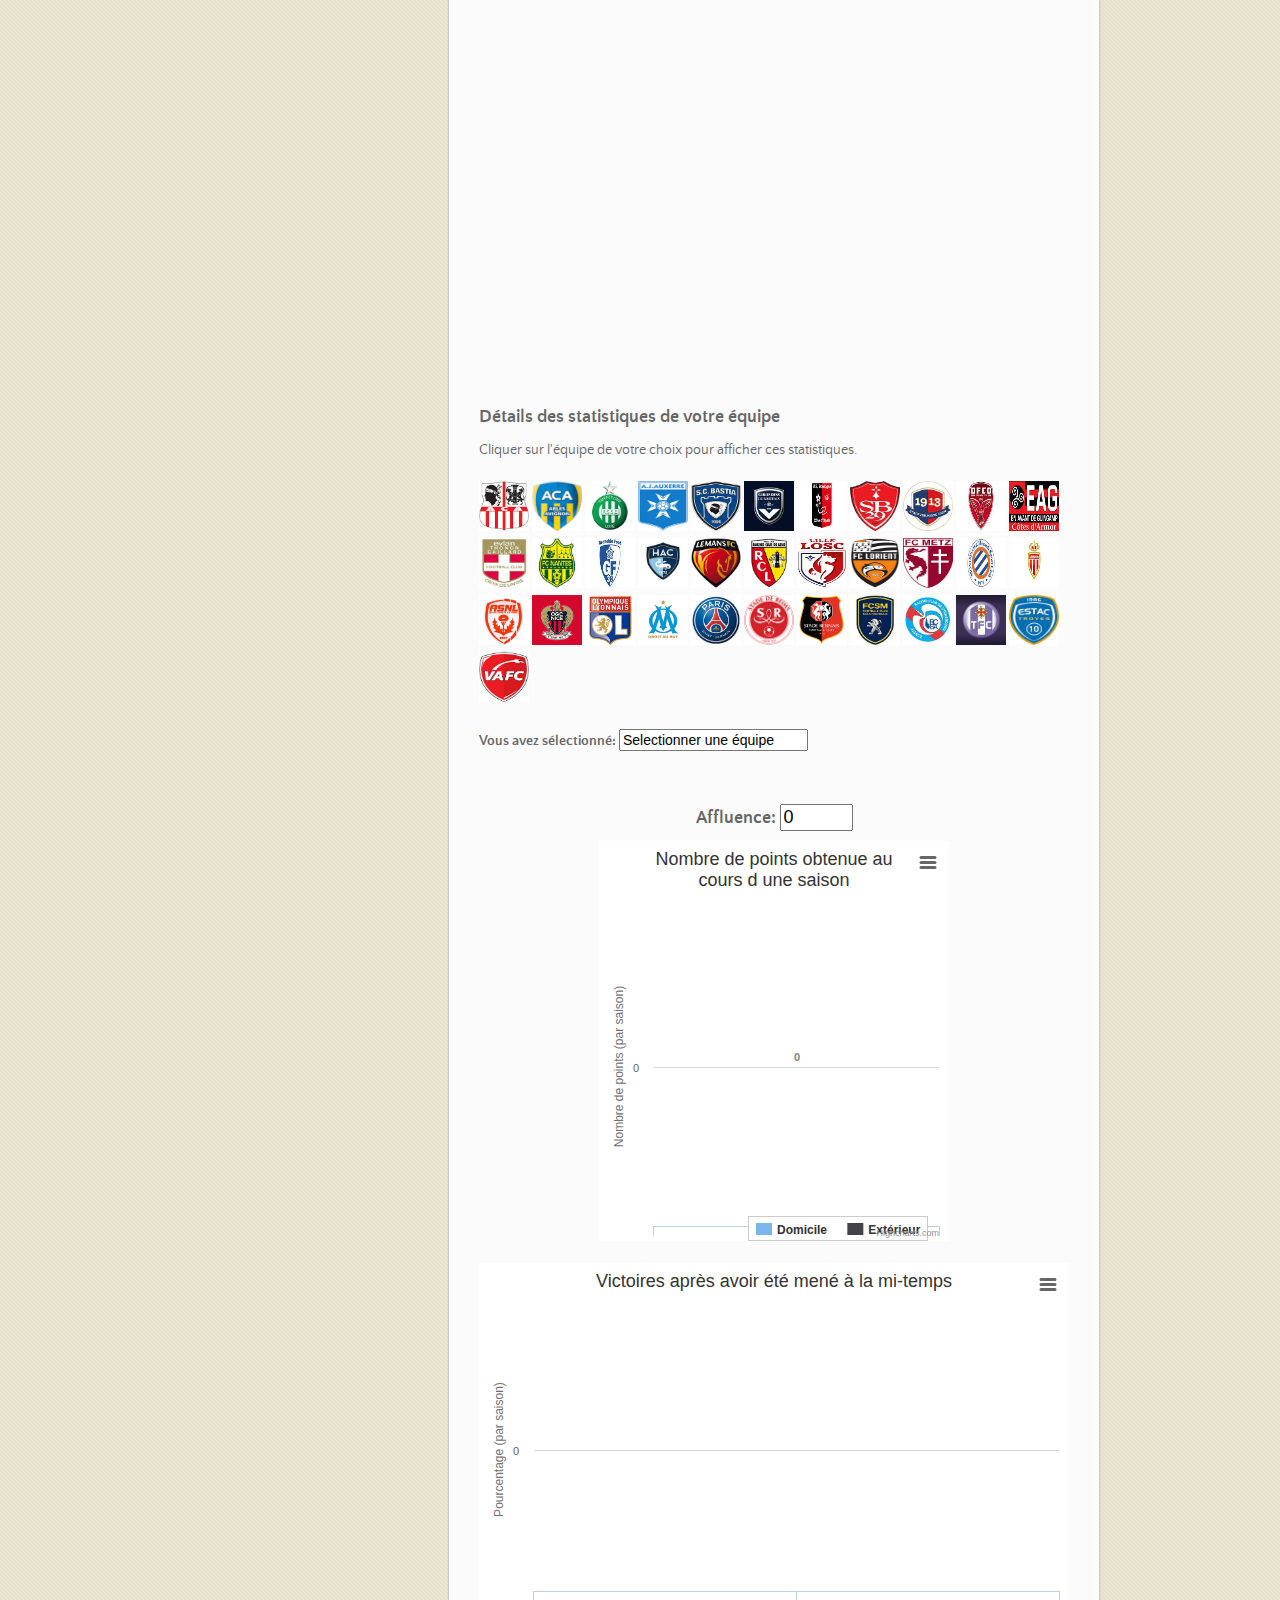
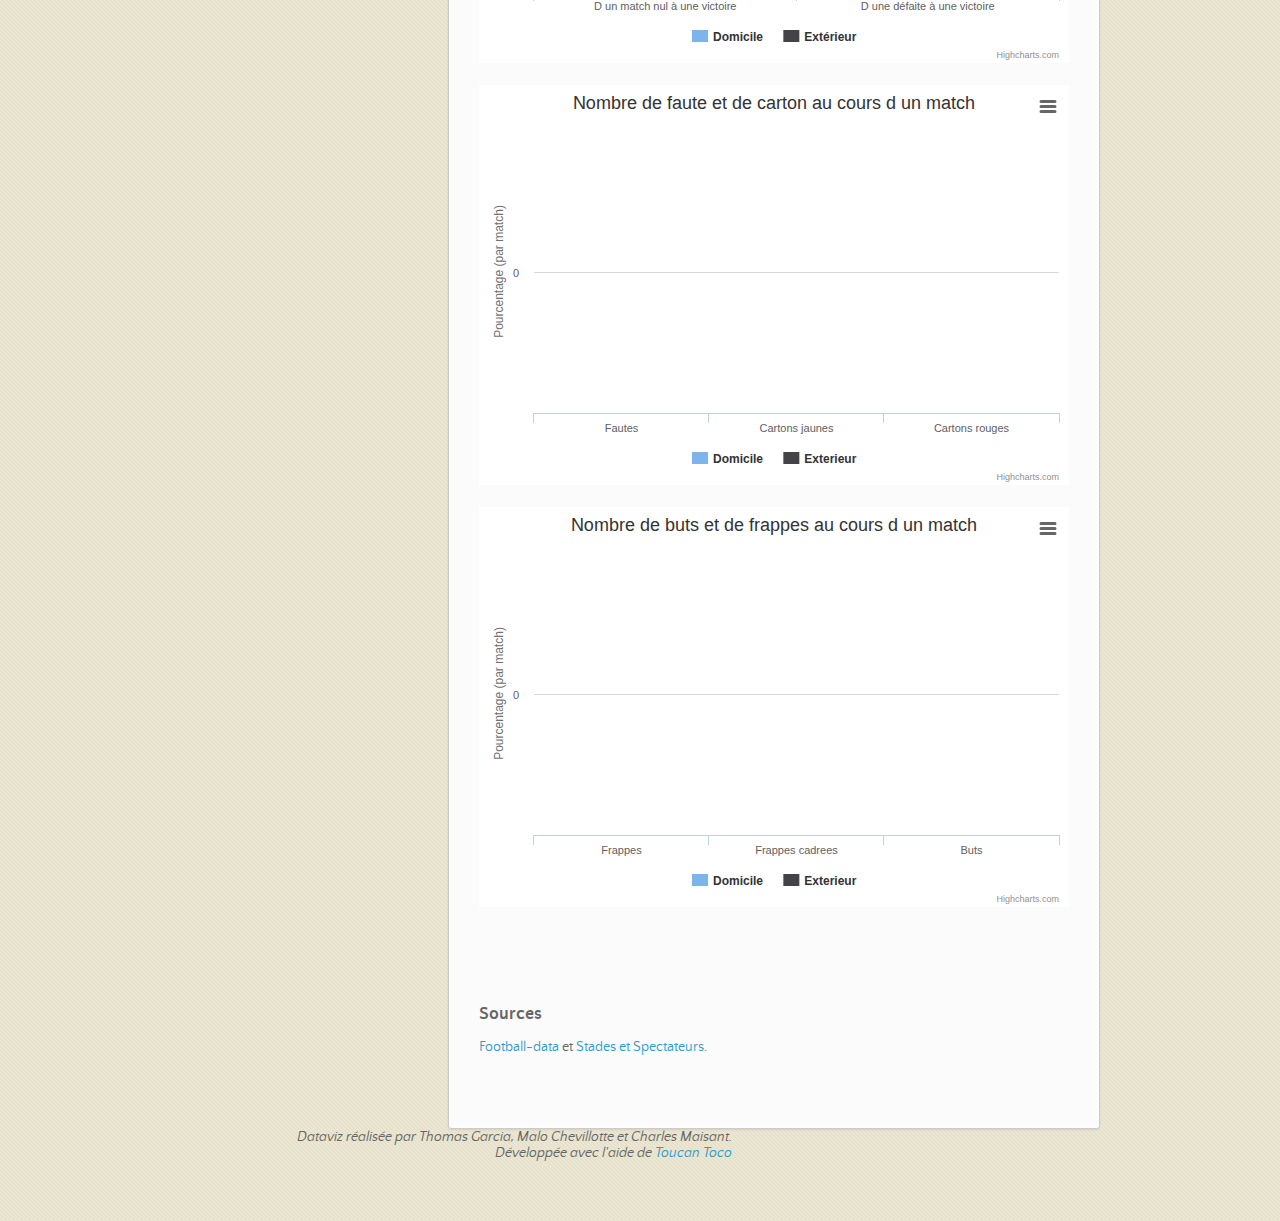
==== commit 91239771: "Update index.html" ====
--- a/index.html
+++ b/index.html
@@ -94,7 +94,7 @@
 <p>&nbsp;</p>
 <h3>Quelles équipes bénéficent le plus de l'effet domicile?</h3>
 
-<div id="bubble2" style="height: 400px; min-width: 310px; max-width: 600px; margin: 0 auto"></div>
+<div id="bubblea" style="height: 400px; min-width: 310px; max-width: 600px; margin: 0 auto"></div>
 
 <p>&nbsp;</p>
 
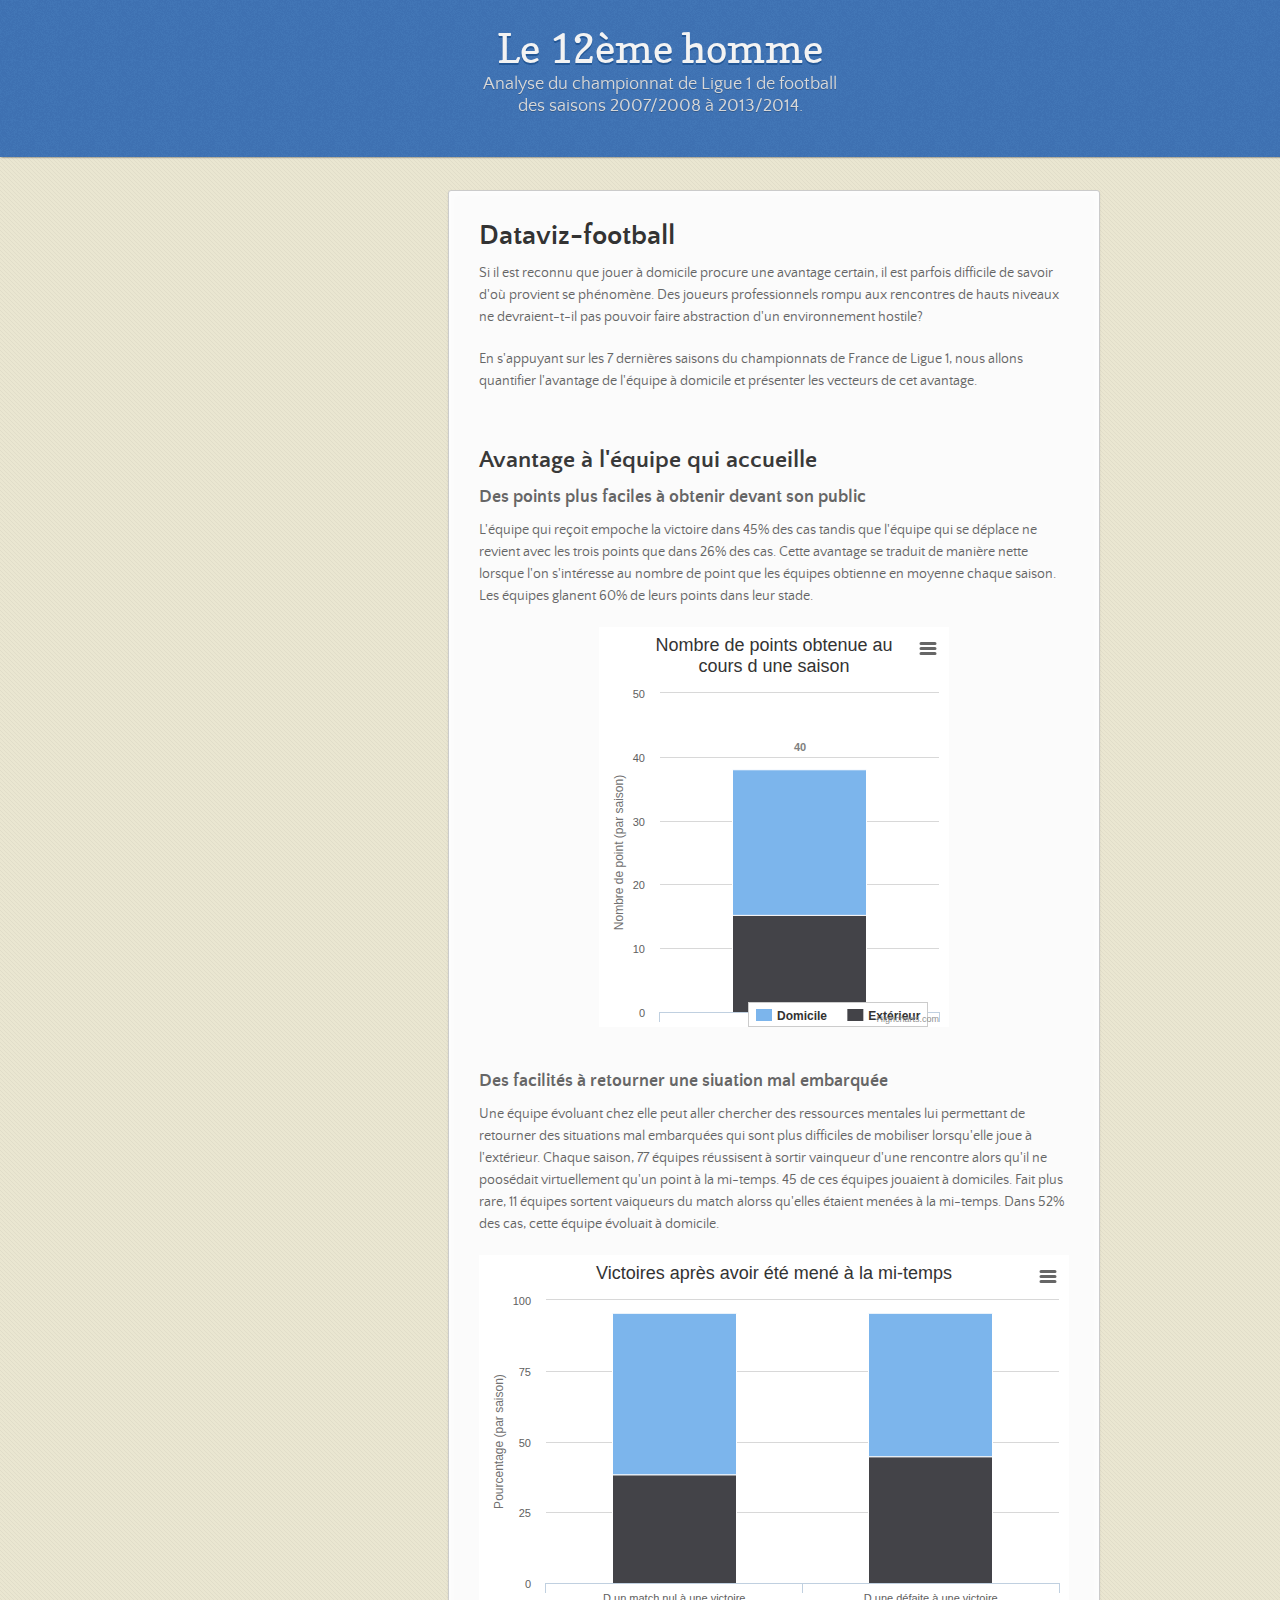
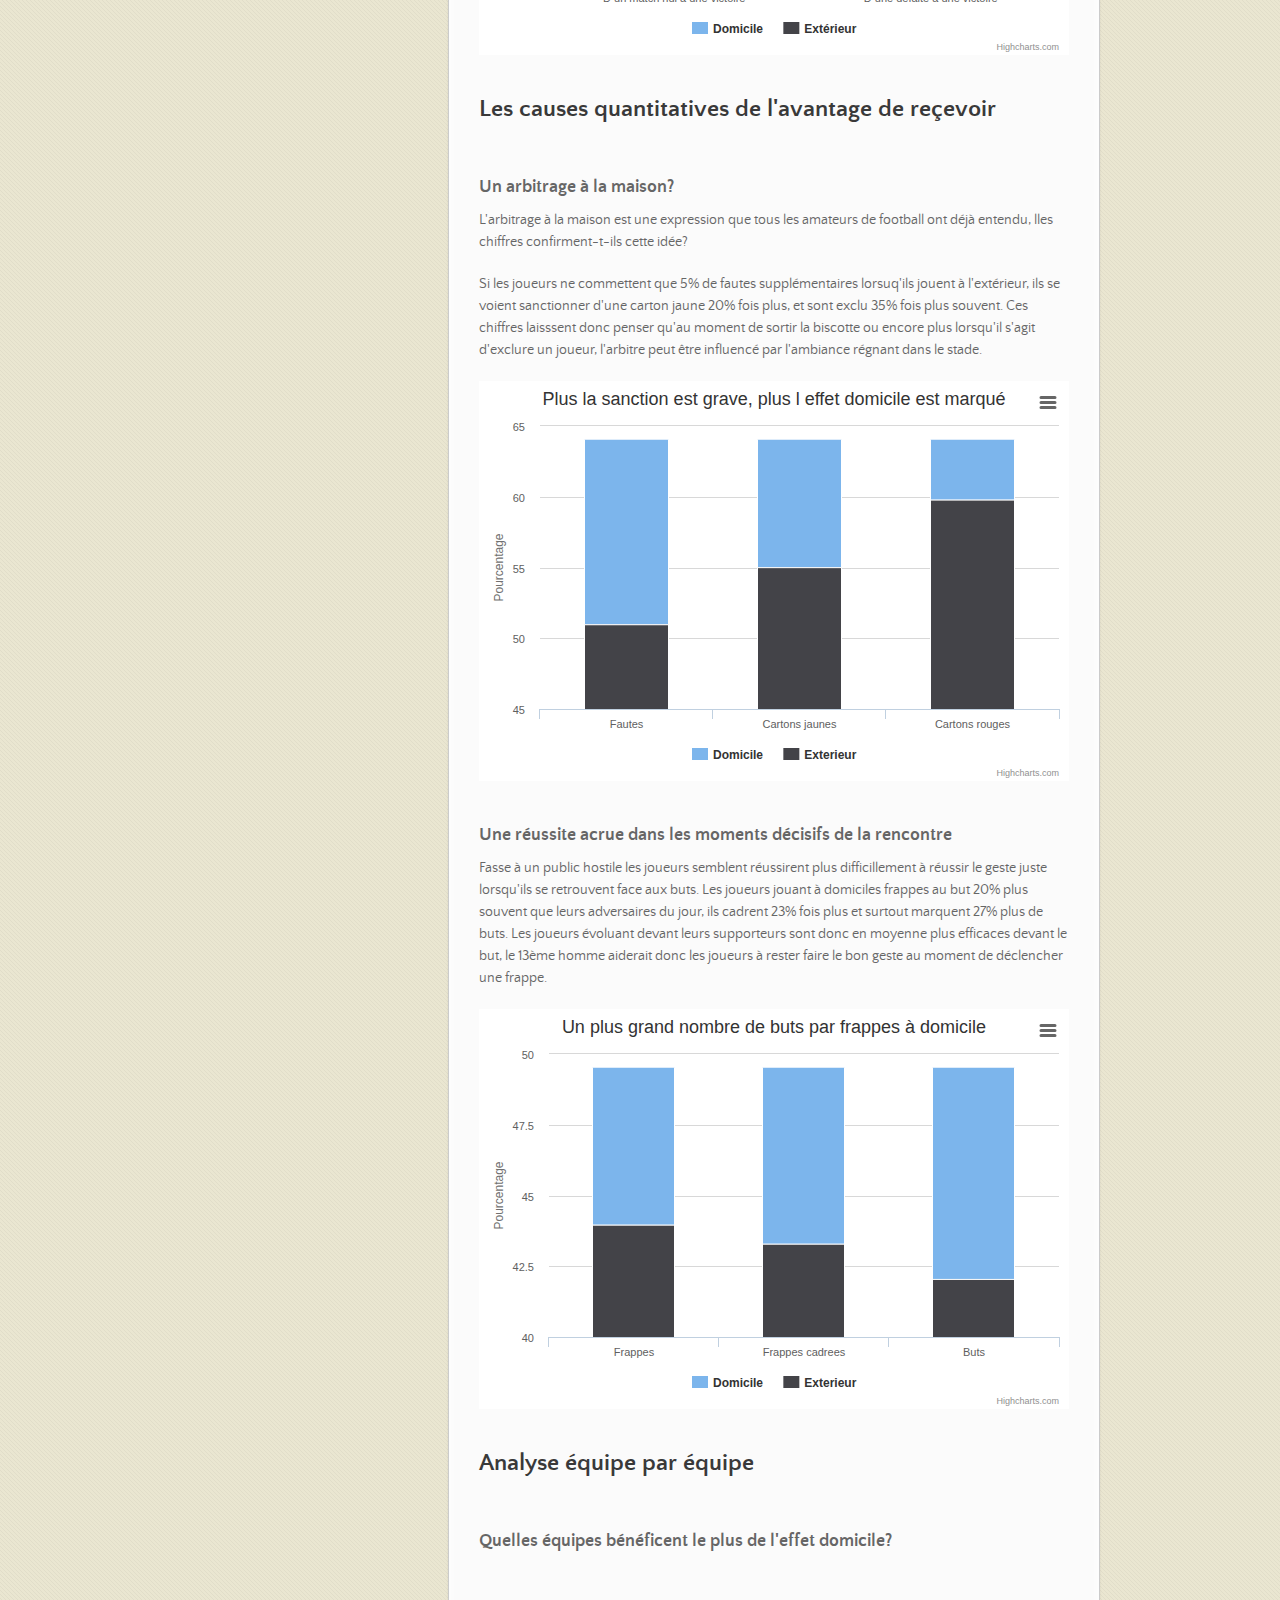
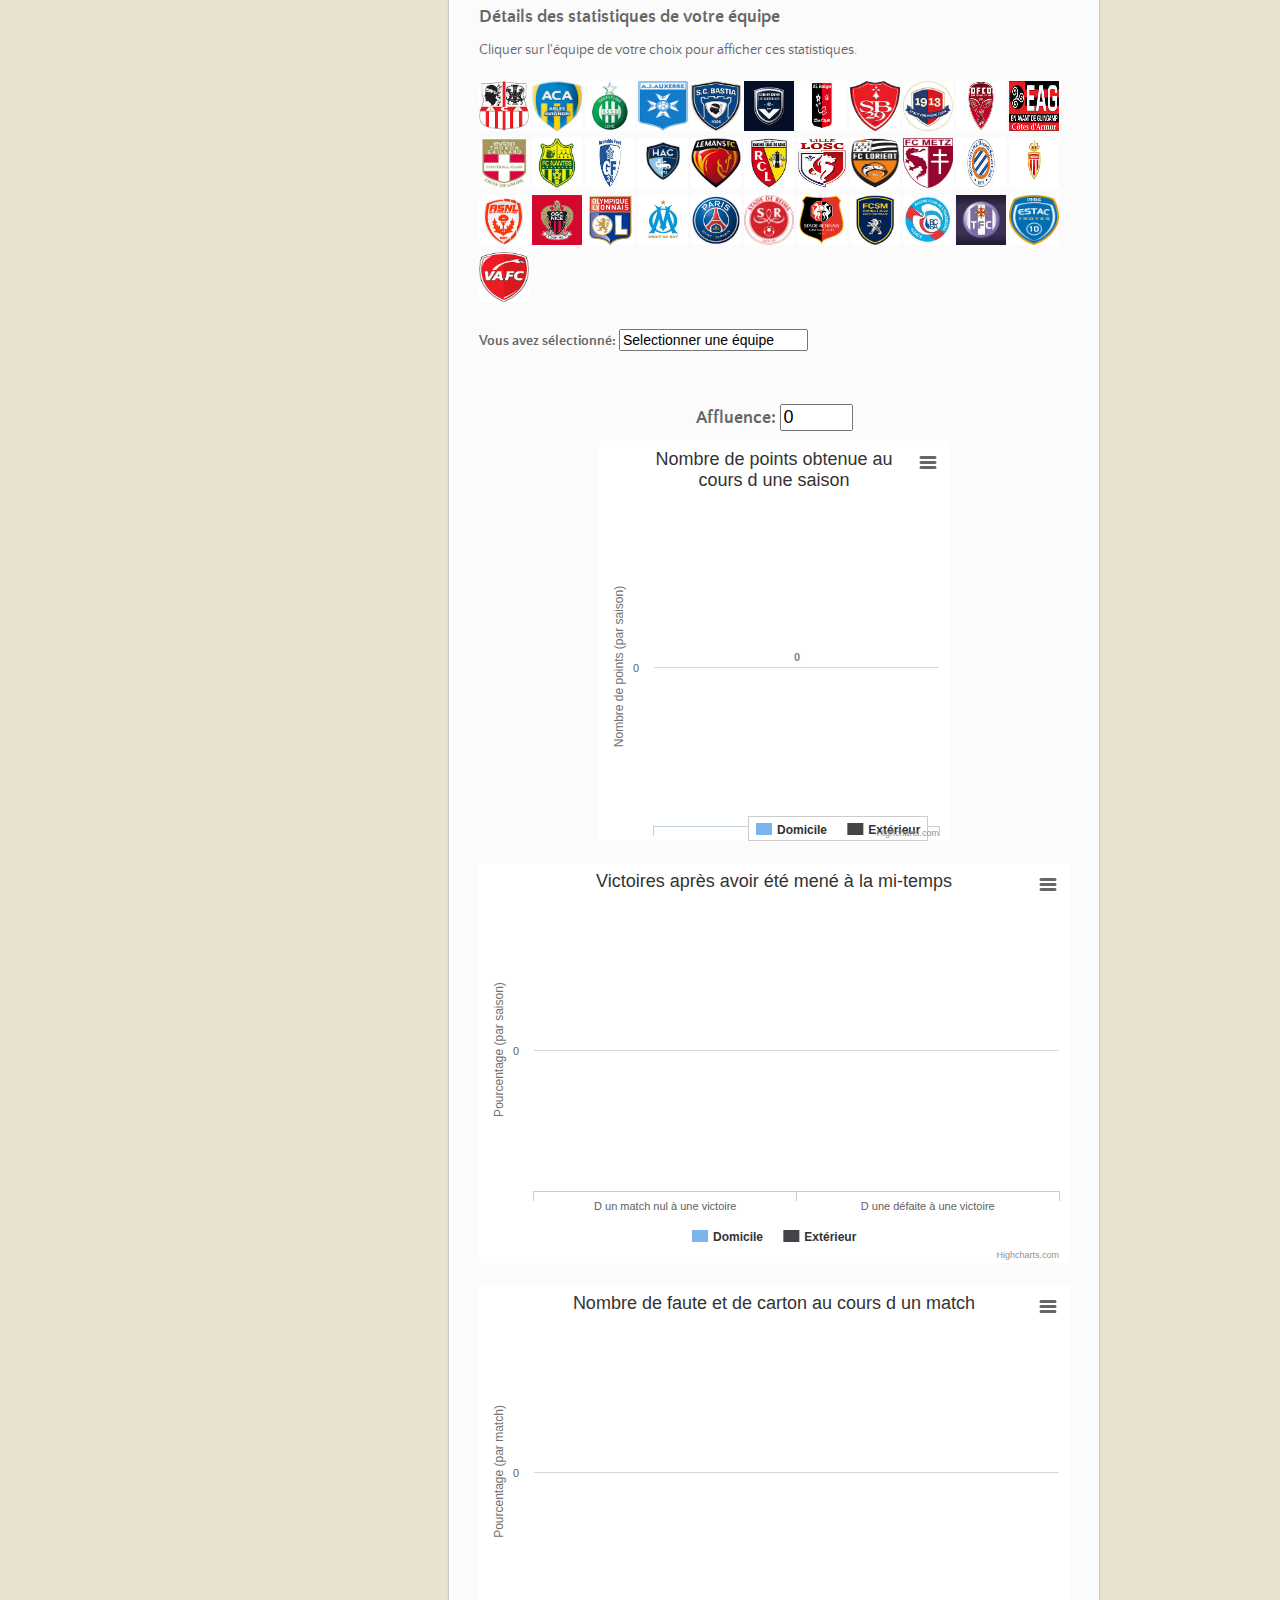
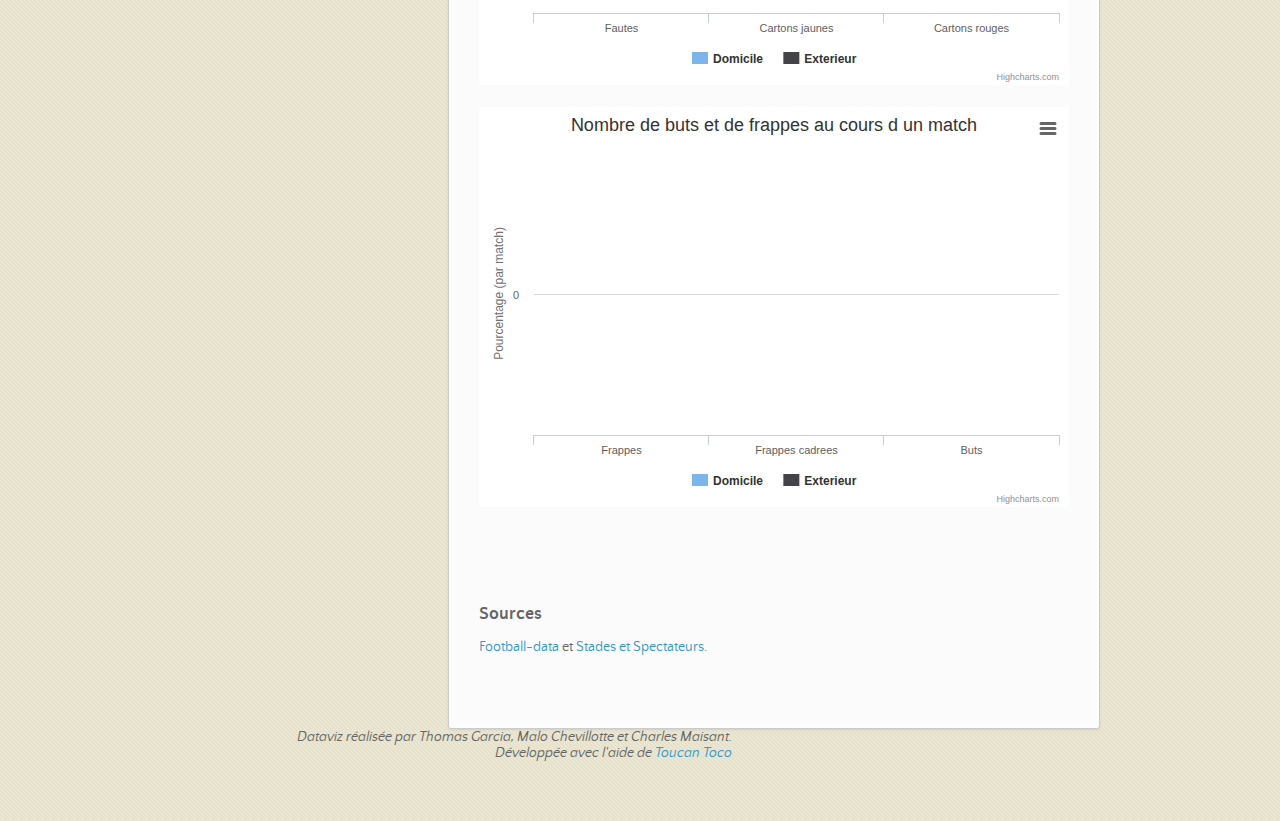
==== commit 8b5517b9: "Update index.html" ====
--- a/index.html
+++ b/index.html
@@ -94,7 +94,6 @@
 <p>&nbsp;</p>
 <h3>Quelles équipes bénéficent le plus de l'effet domicile?</h3>
 
-<div id="bubblea" style="height: 400px; min-width: 310px; max-width: 600px; margin: 0 auto"></div>
 
 <p>&nbsp;</p>
 
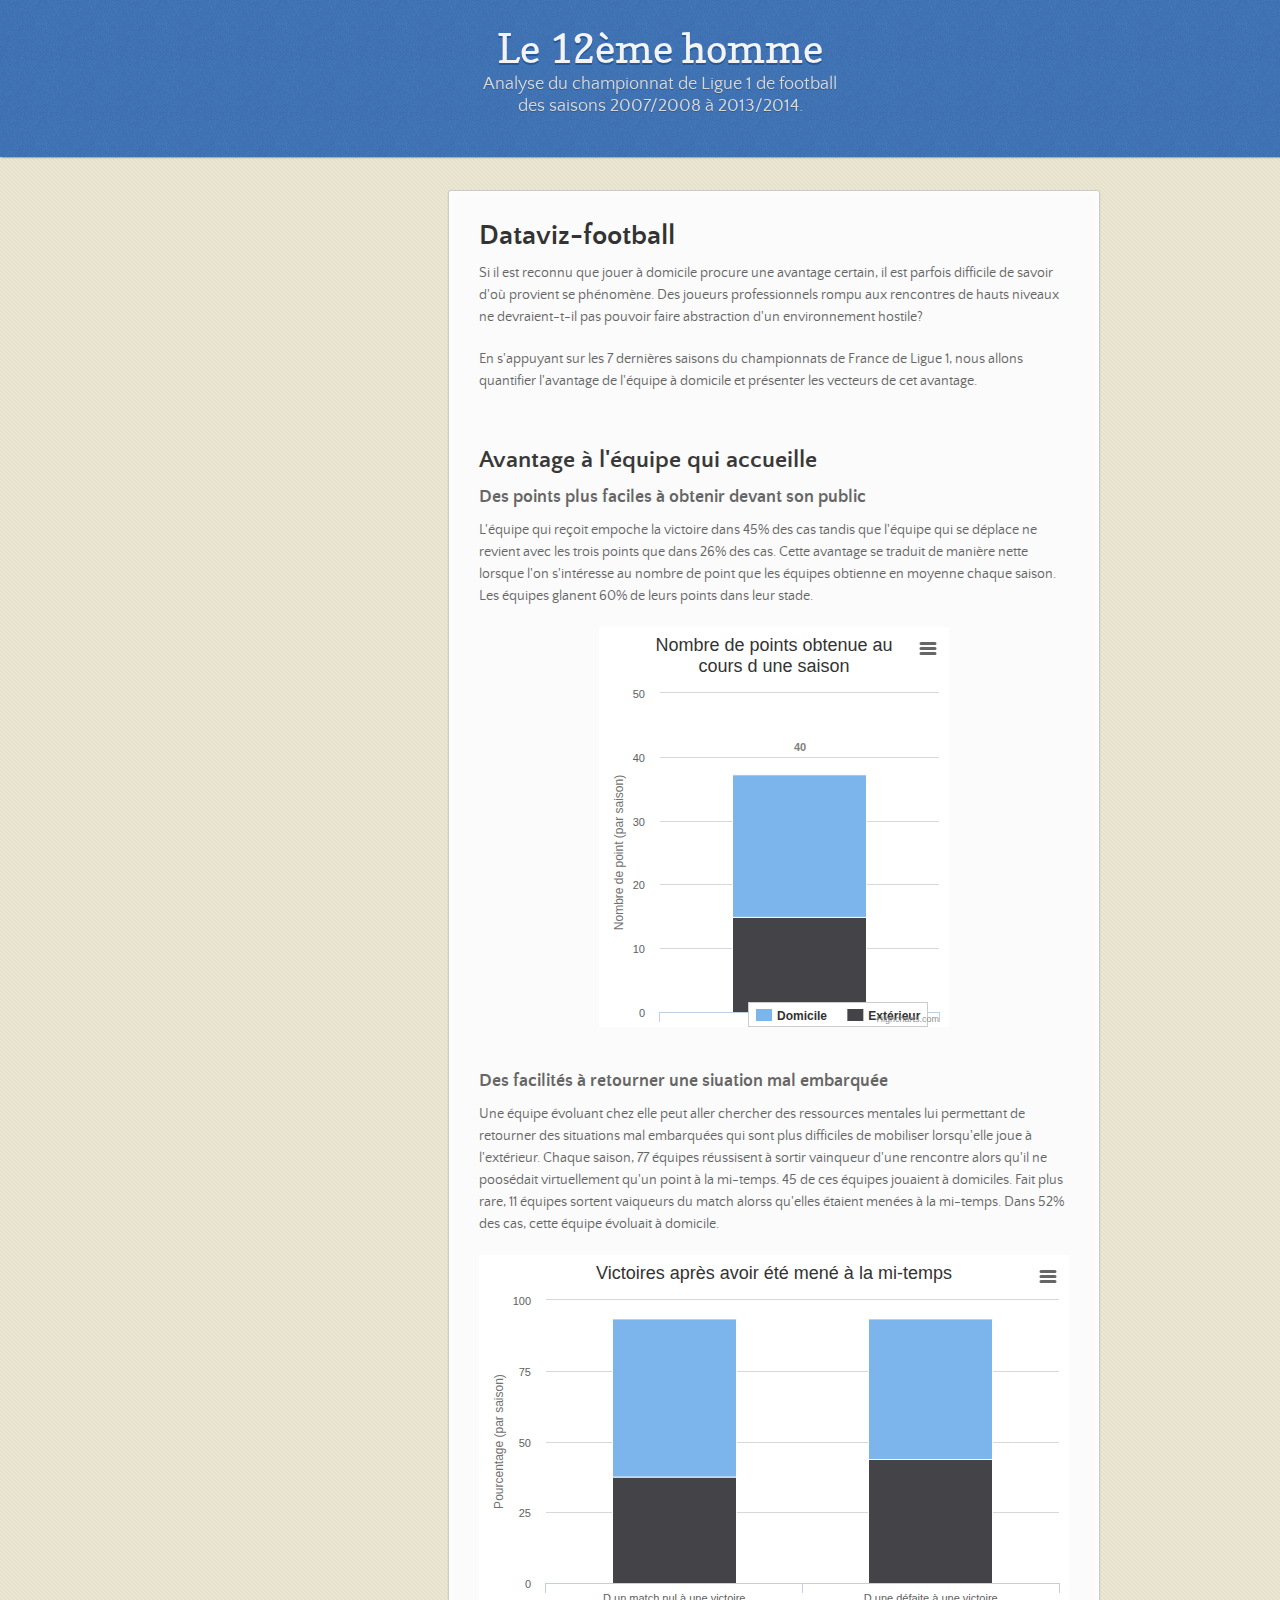
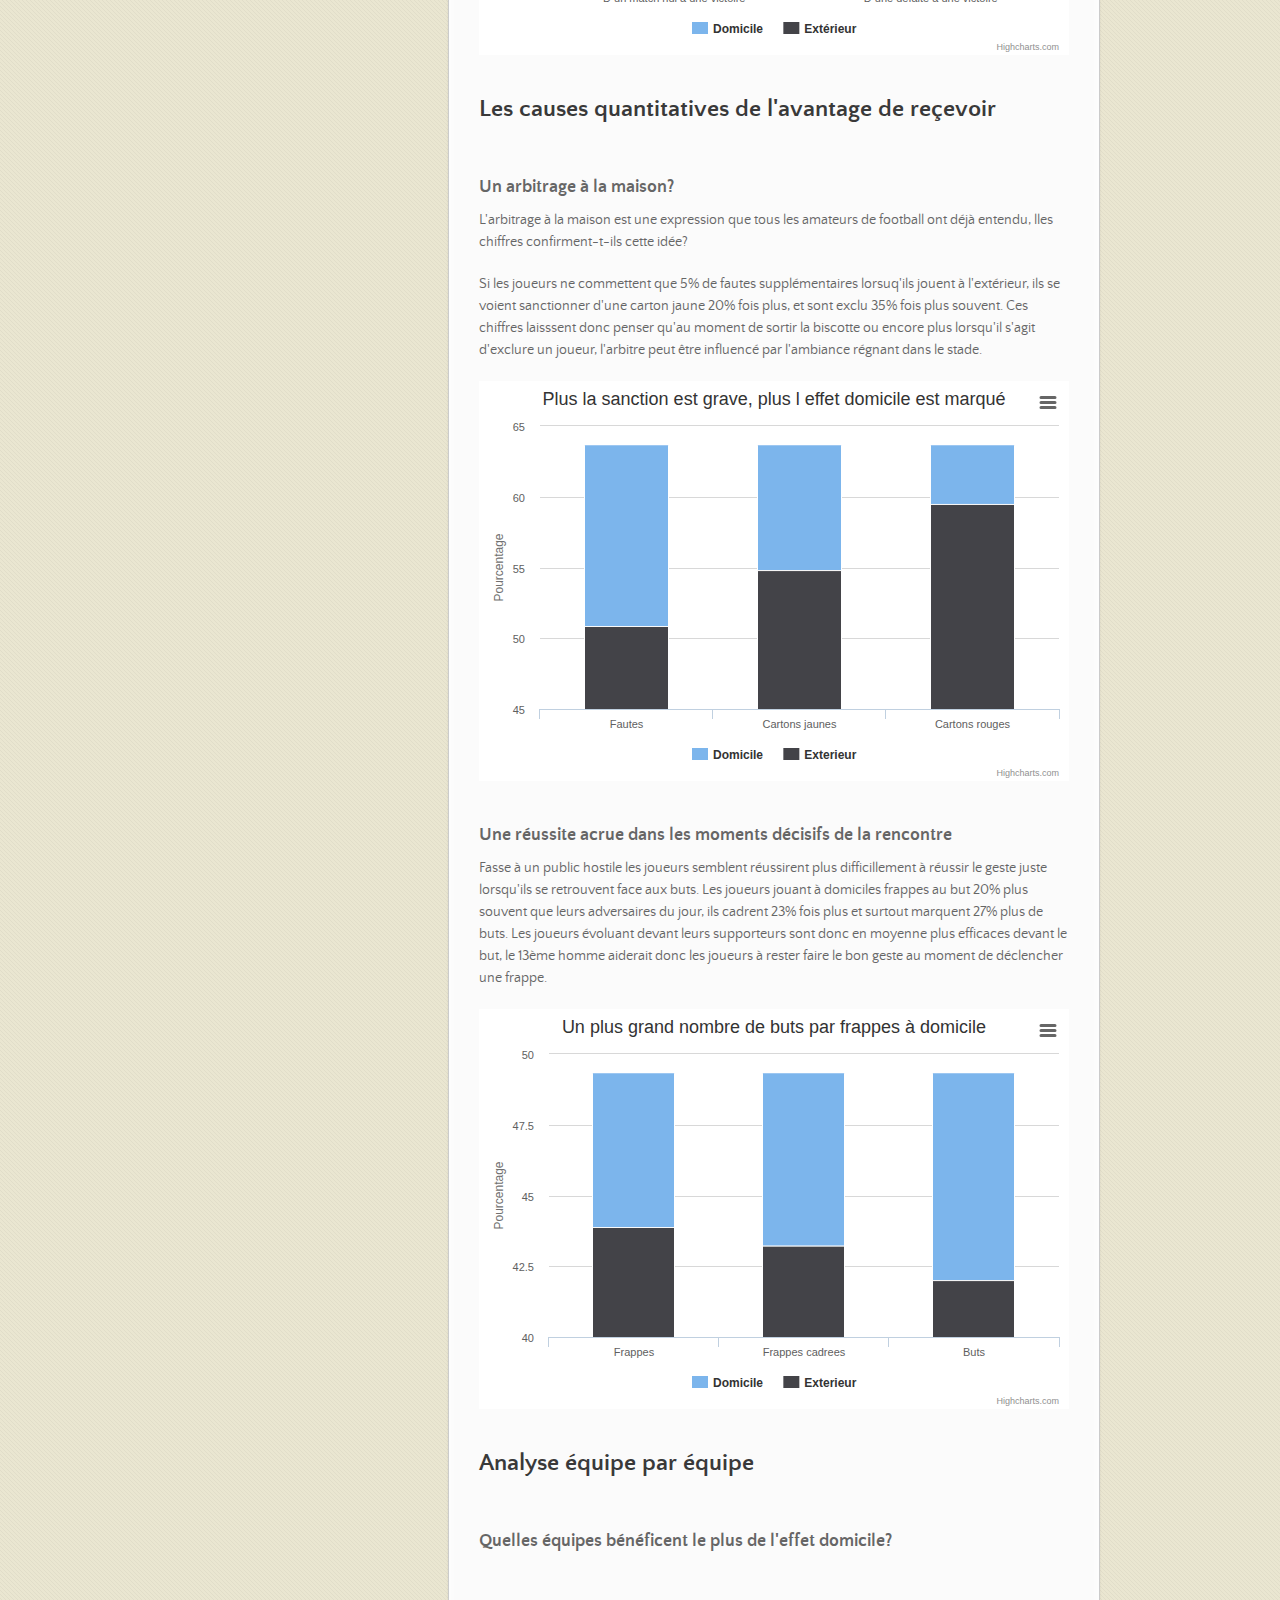
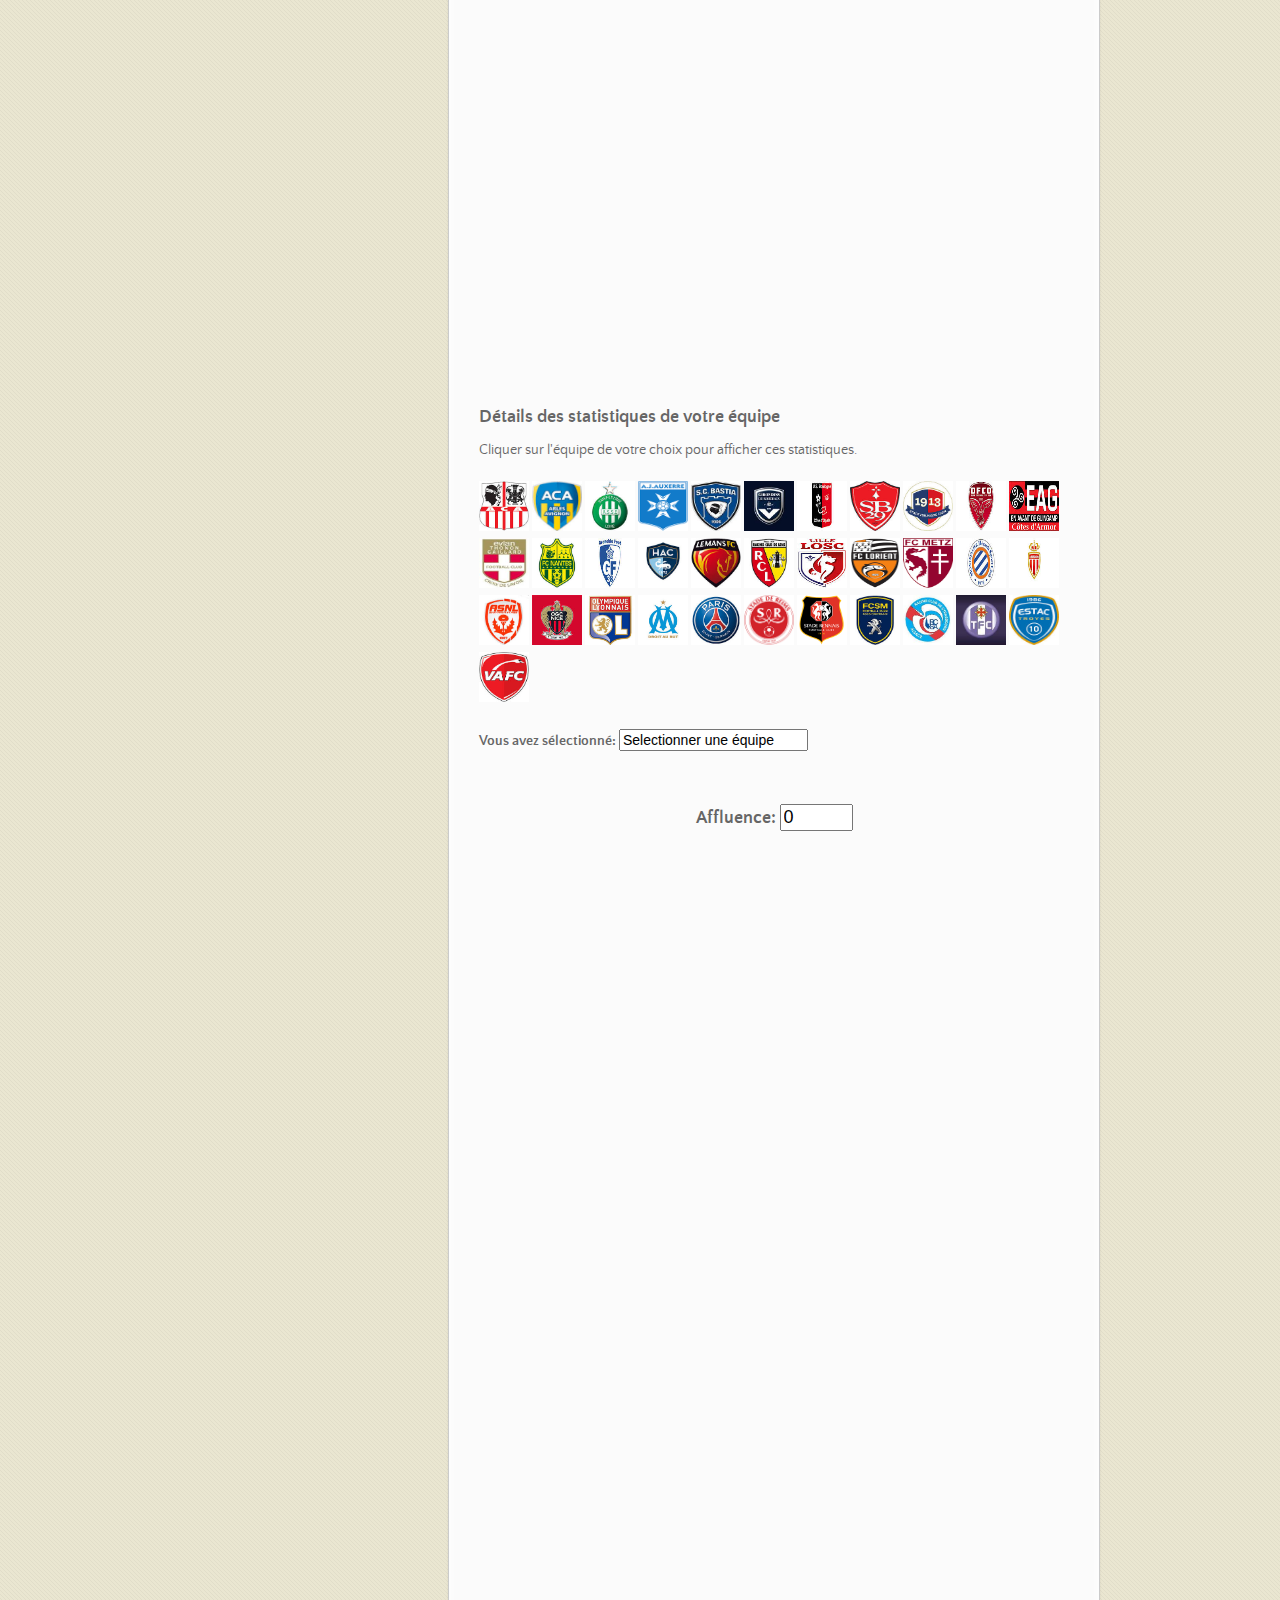
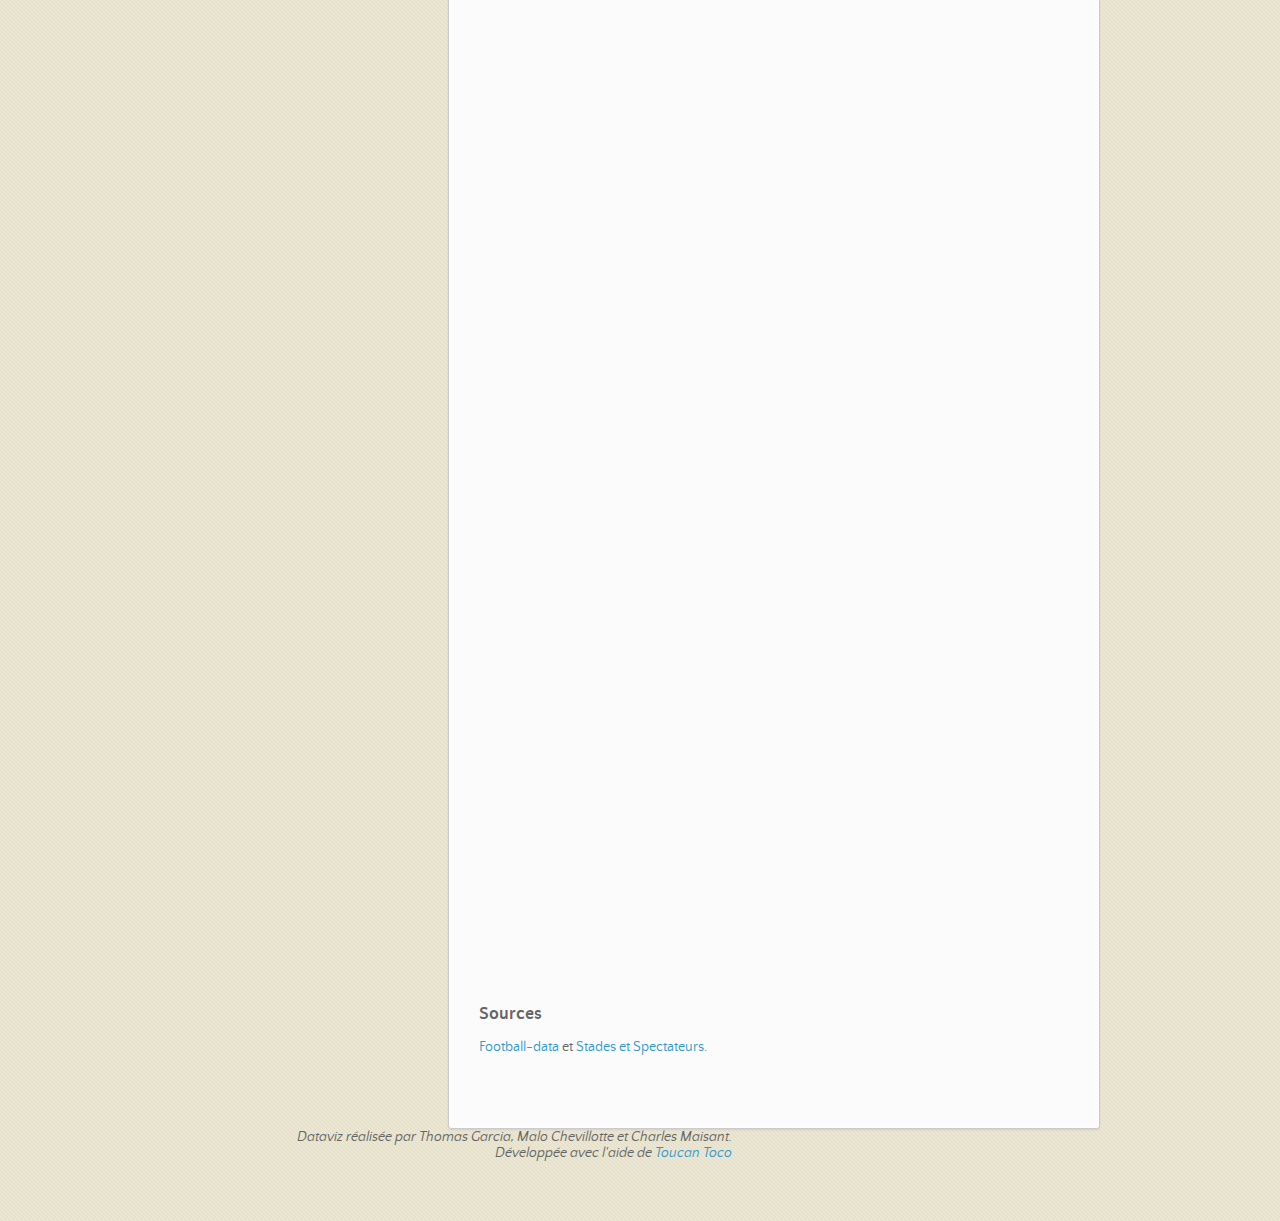
==== commit 54265681: "Update index.html" ====
--- a/index.html
+++ b/index.html
@@ -94,6 +94,7 @@
 <p>&nbsp;</p>
 <h3>Quelles équipes bénéficent le plus de l'effet domicile?</h3>
 
+<div id="bubblea" style="min-width: 310px; height: 400px; margin: 0 auto"></div>
 
 <p>&nbsp;</p>
 
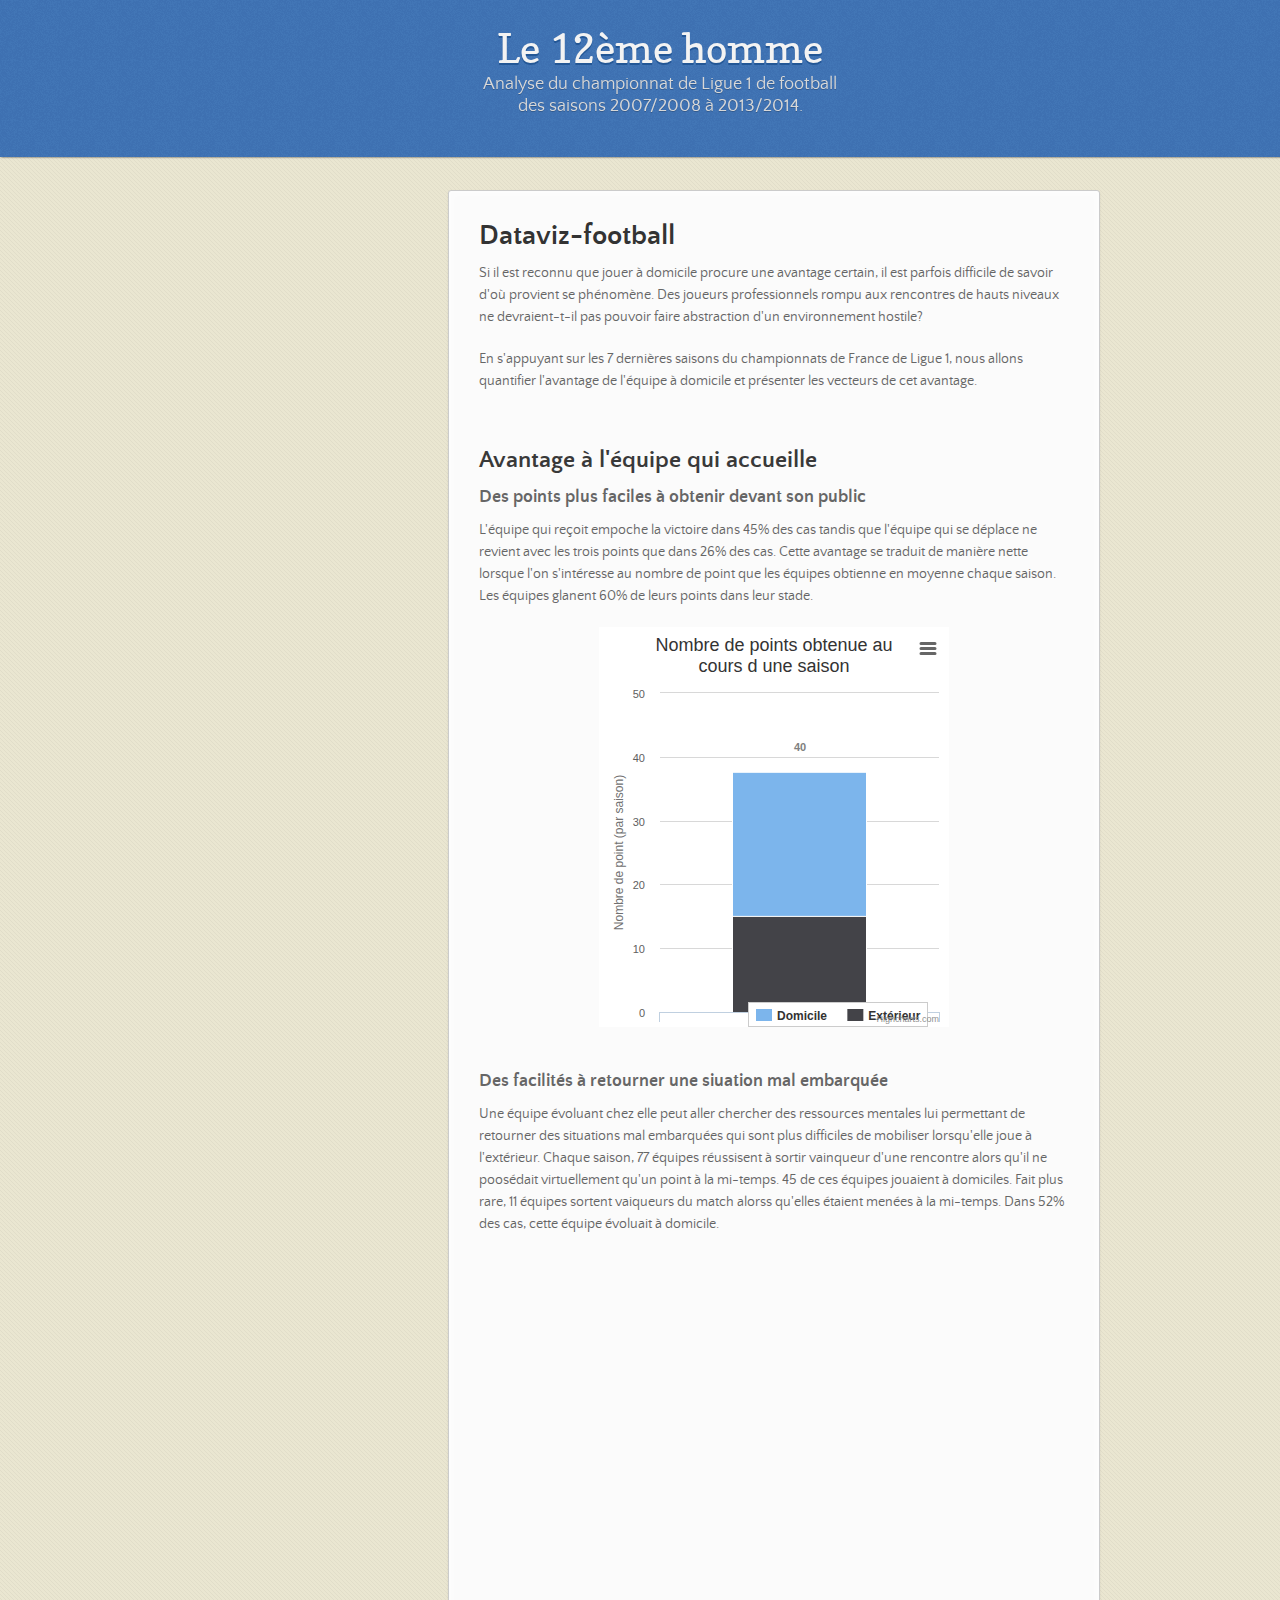
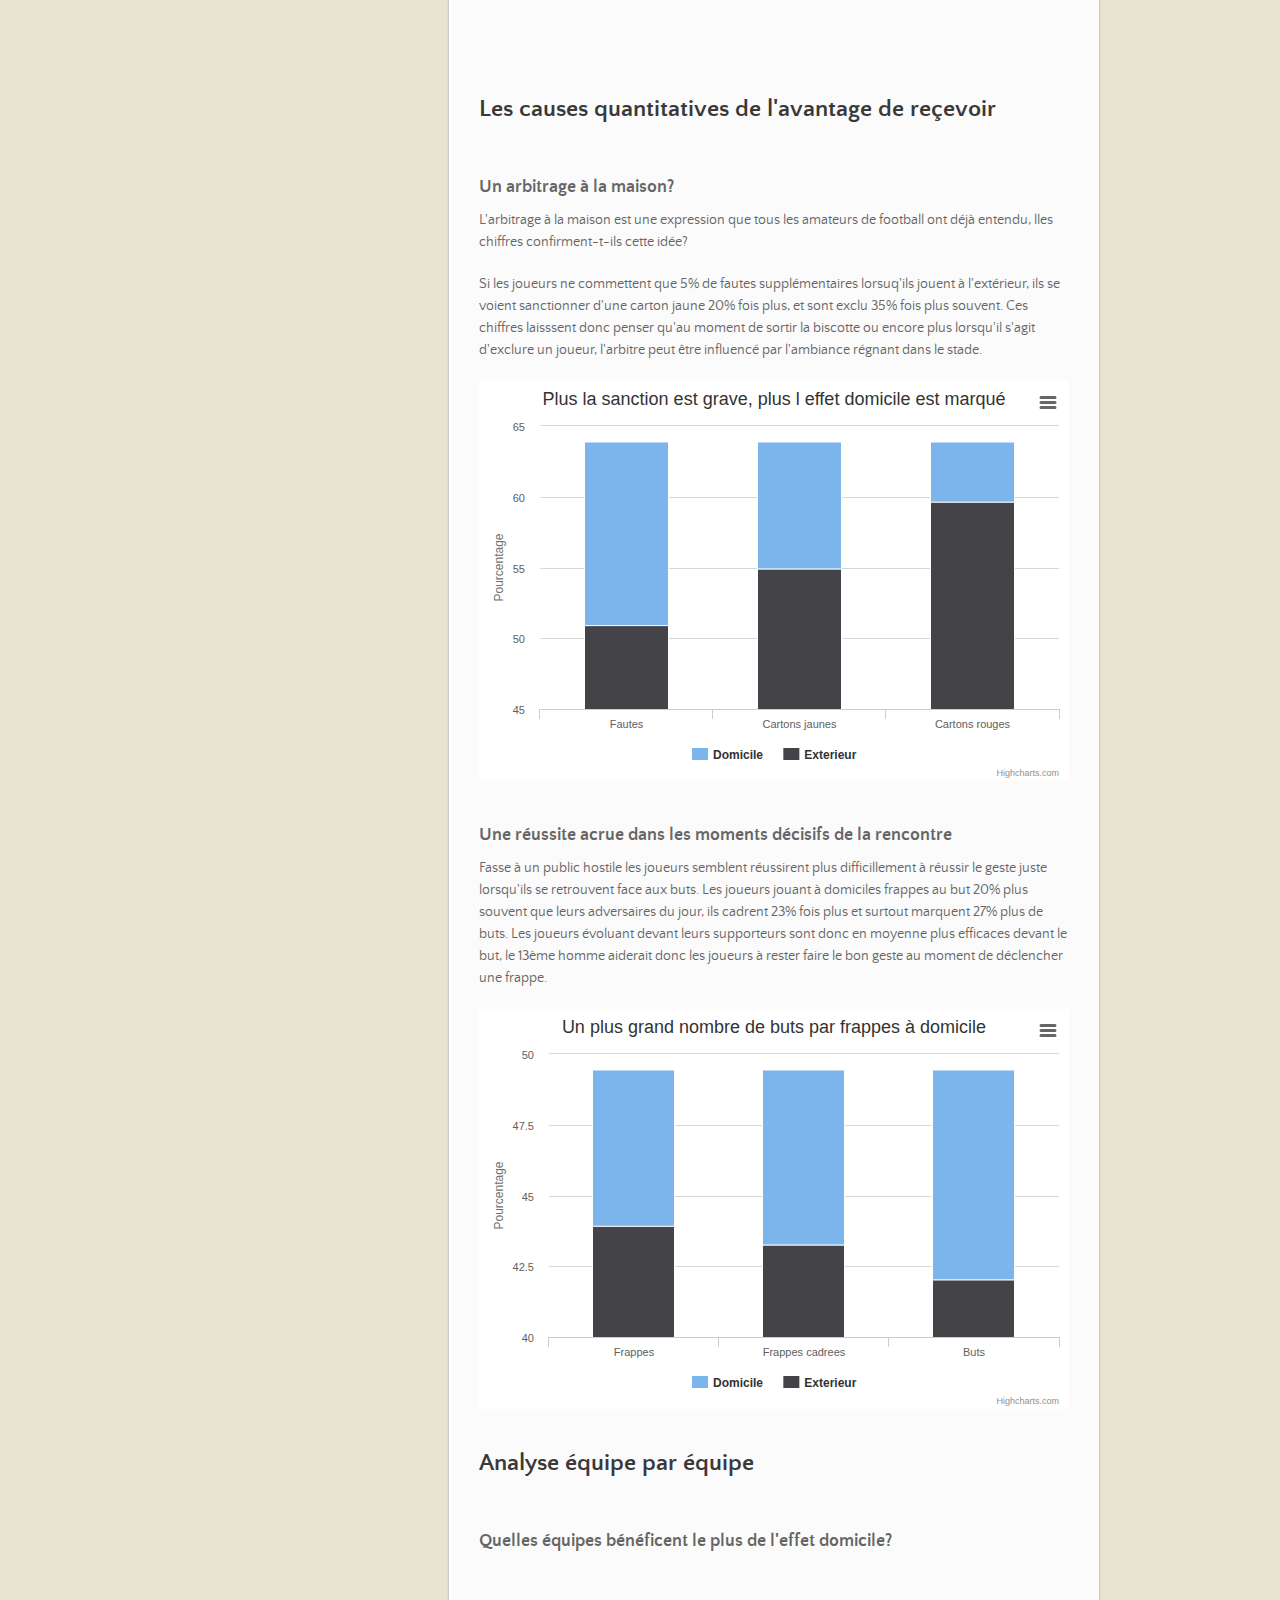
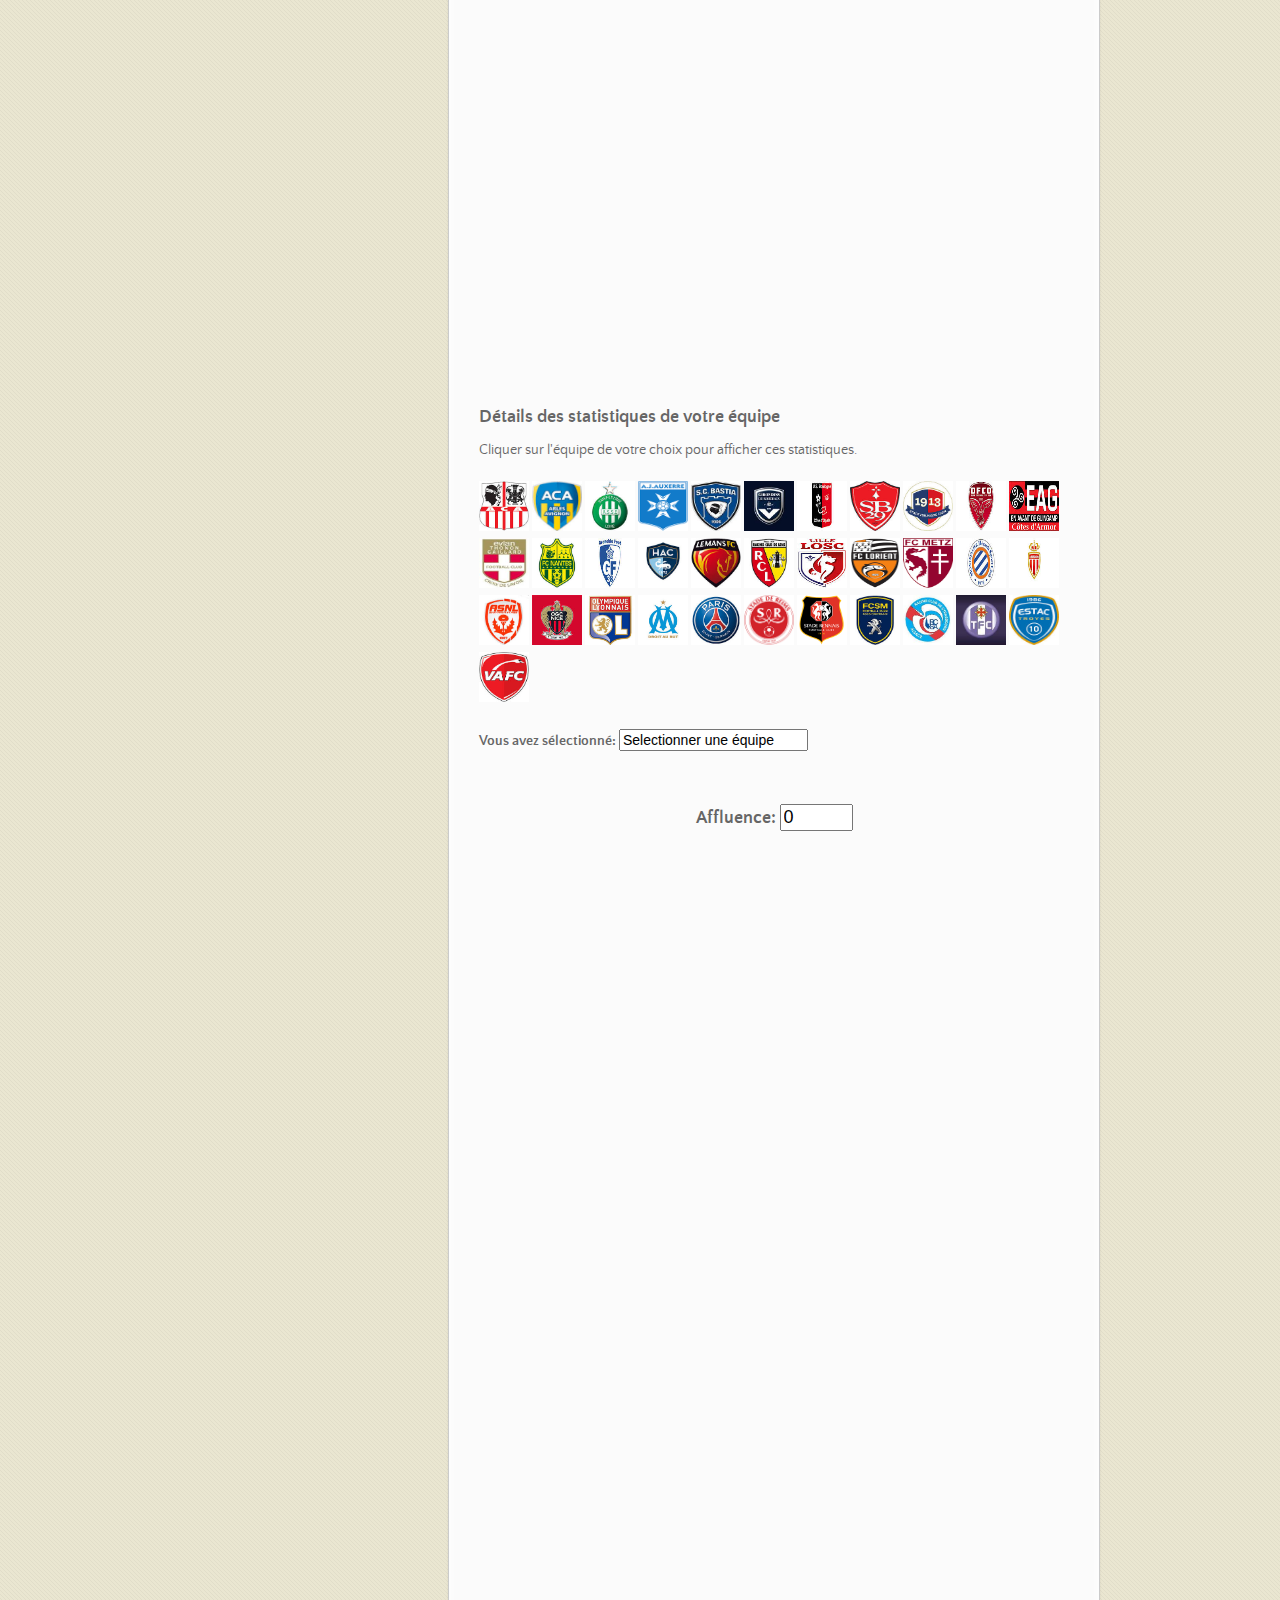
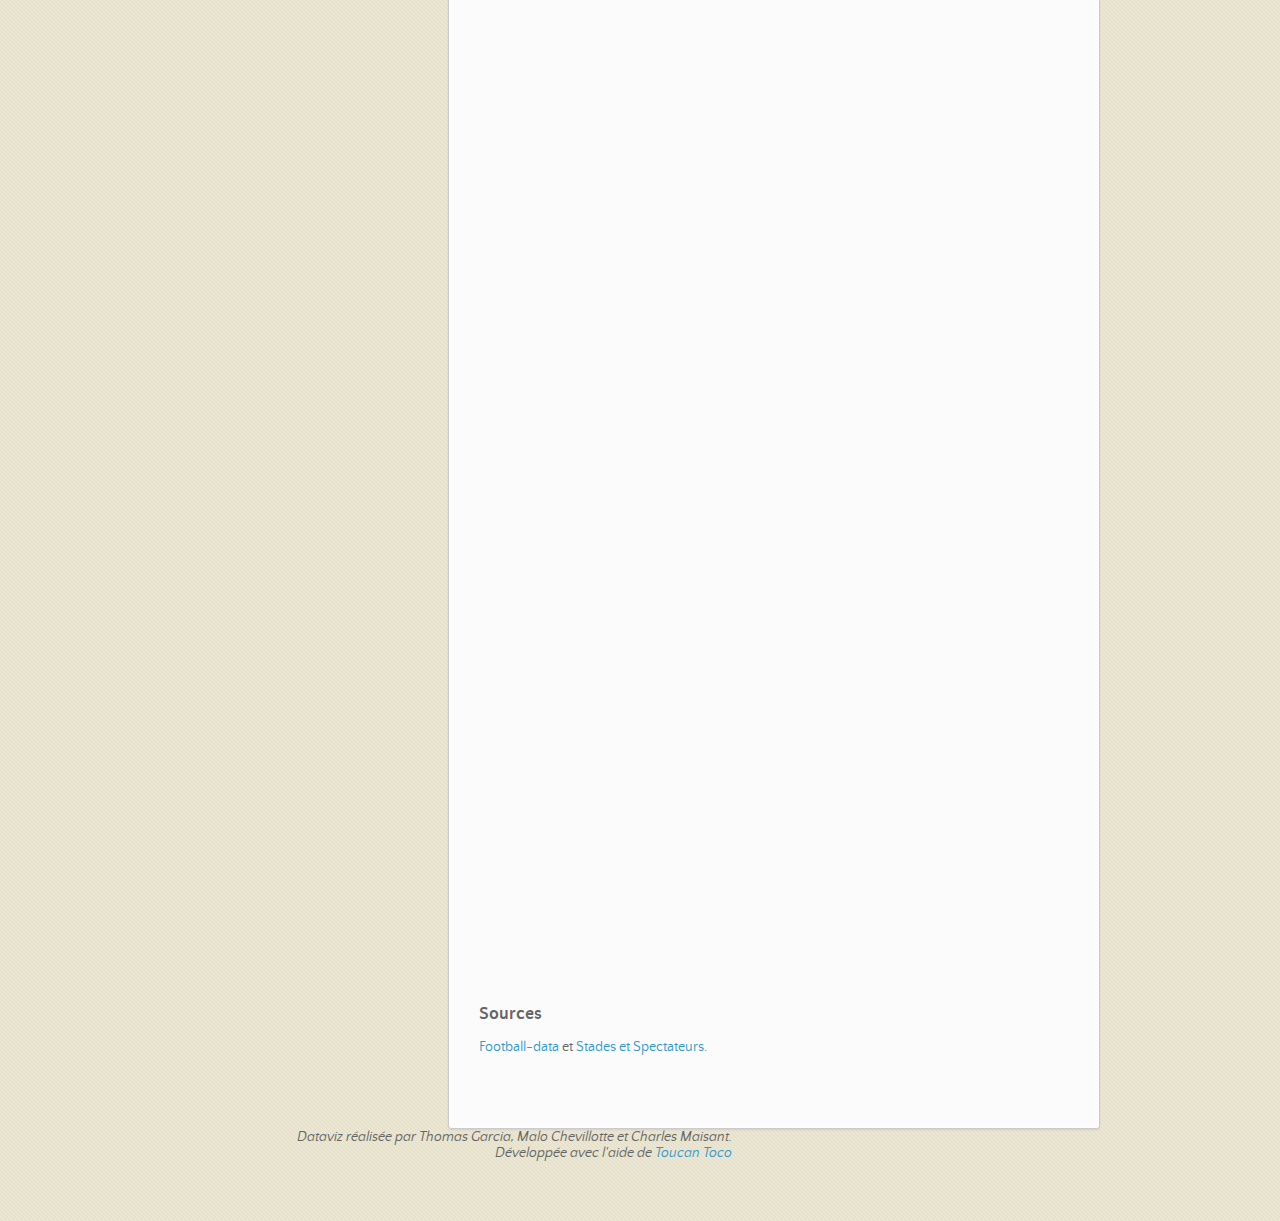
==== commit 890c8ffb: "Update index.html" ====
--- a/index.html
+++ b/index.html
@@ -70,7 +70,7 @@
 <p>Une équipe évoluant chez elle peut aller chercher des ressources mentales lui permettant de retourner des situations mal embarquées qui sont plus difficiles de mobiliser lorsqu'elle joue à l'extérieur. Chaque saison, 77 équipes réussisent à sortir vainqueur d'une rencontre alors qu'il ne poosédait virtuellement qu'un point à la mi-temps. 45 de ces équipes jouaient à domiciles. Fait plus rare, 11 équipes sortent vaiqueurs du match alorss qu'elles étaient menées à la mi-temps. Dans 52% des cas, cette équipe évoluait à domicile.</p>
 
 
-<div id="retournement" style="min-width: 310px; height: 400px; margin: 0 auto"></div>
+<div id="bubblea" style="min-width: 310px; height: 400px; margin: 0 auto"></div>
 
 
 
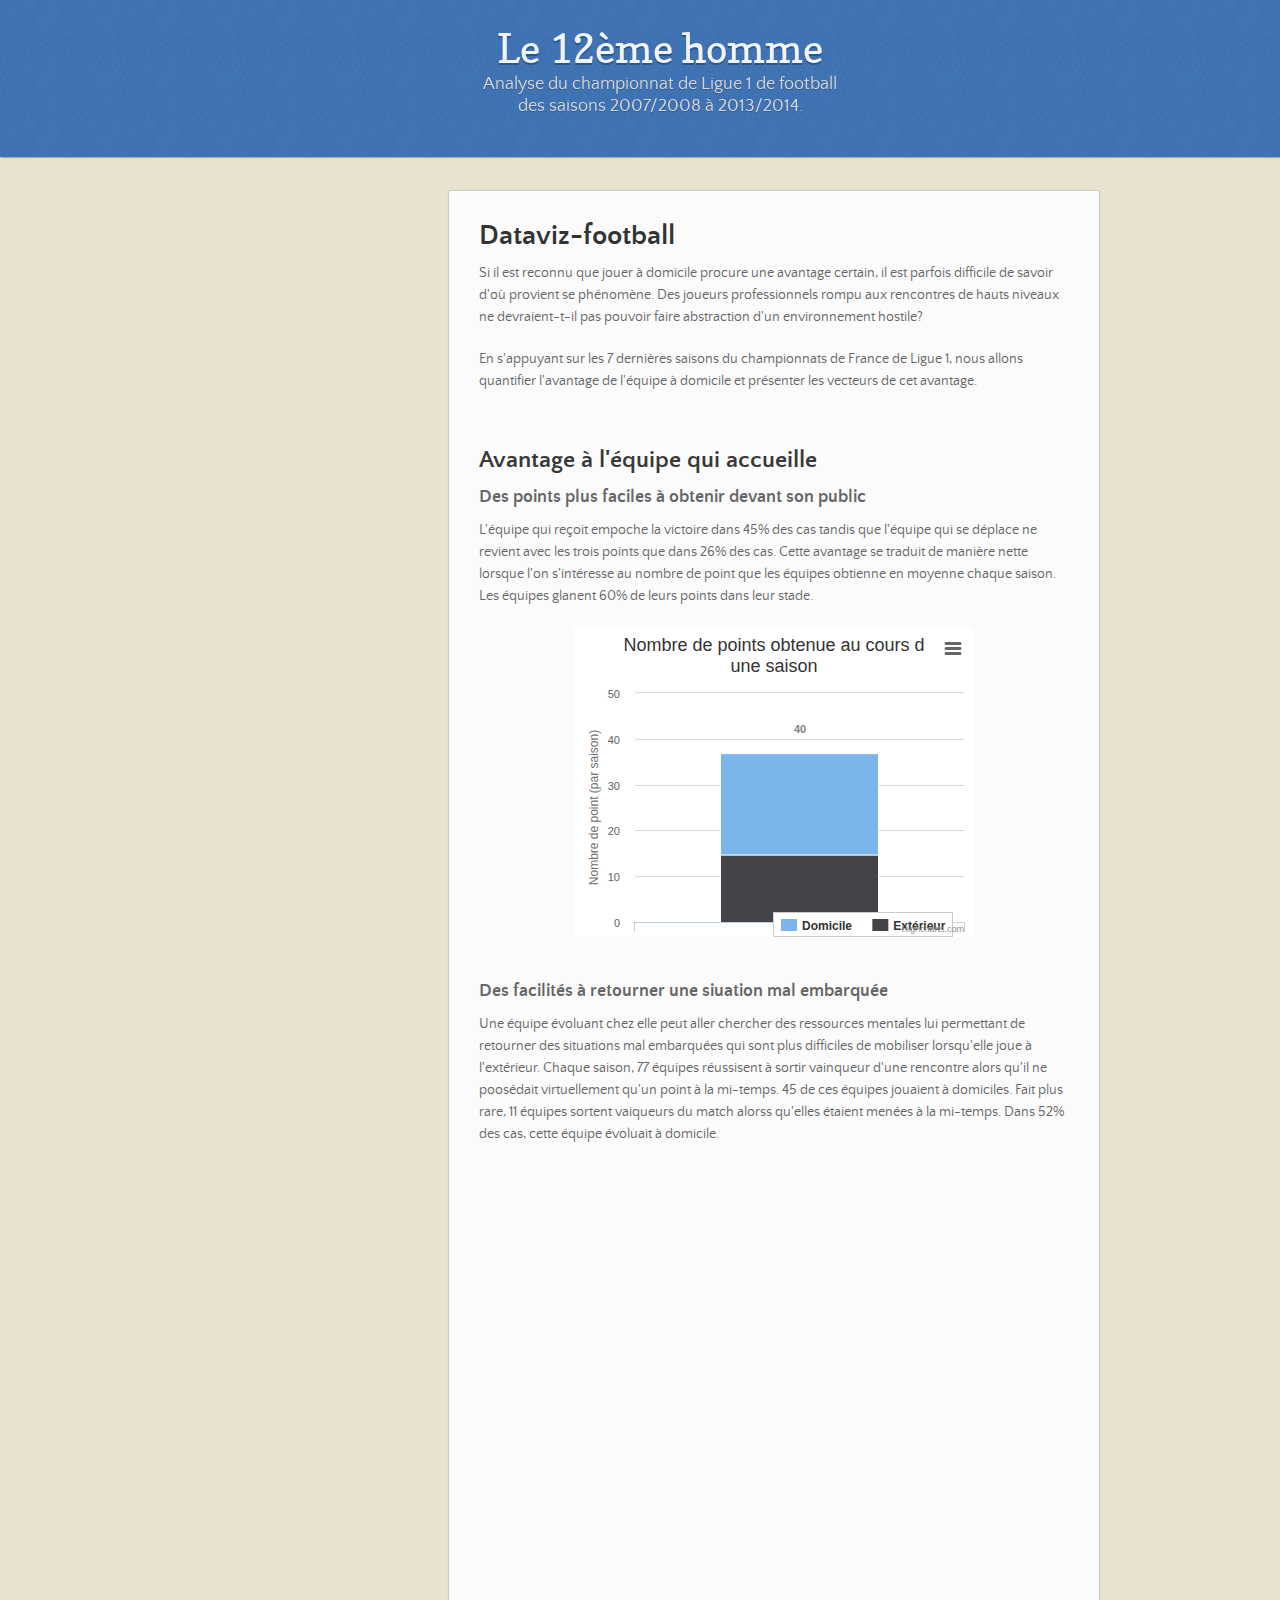
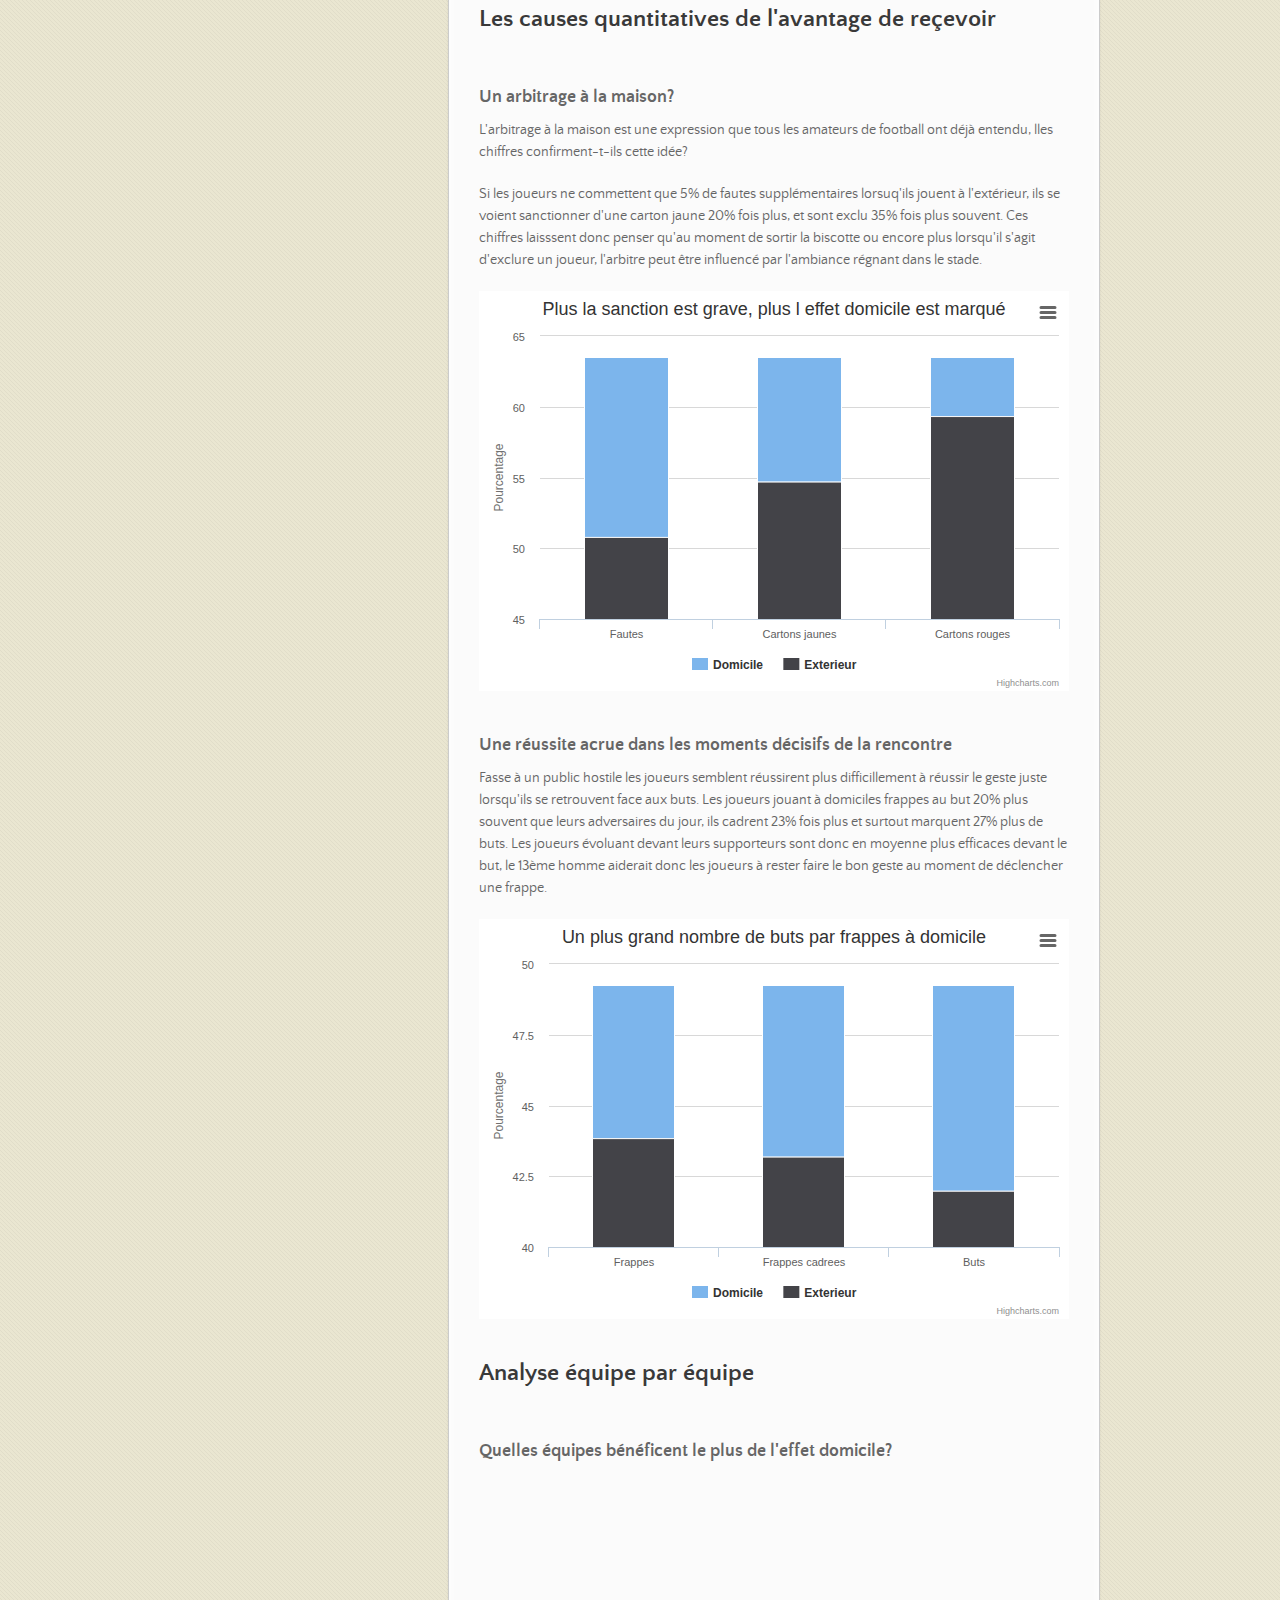
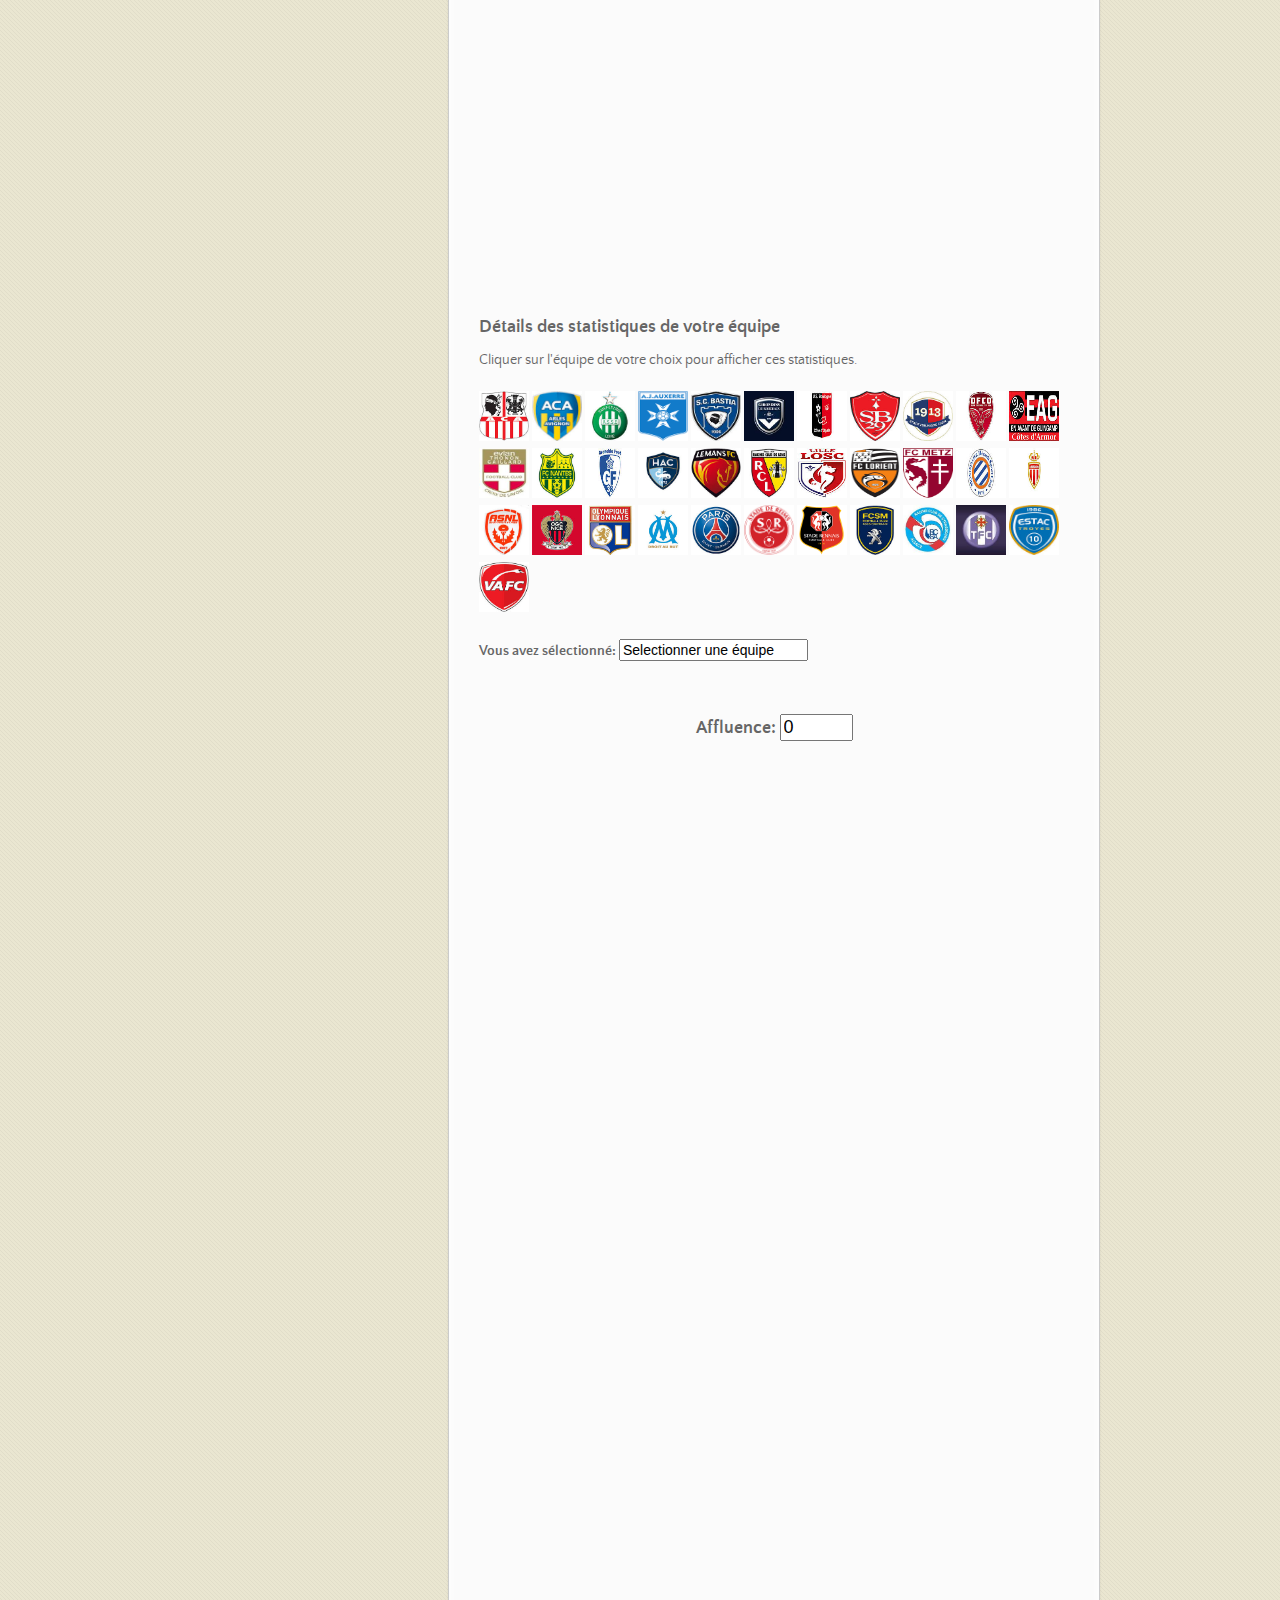
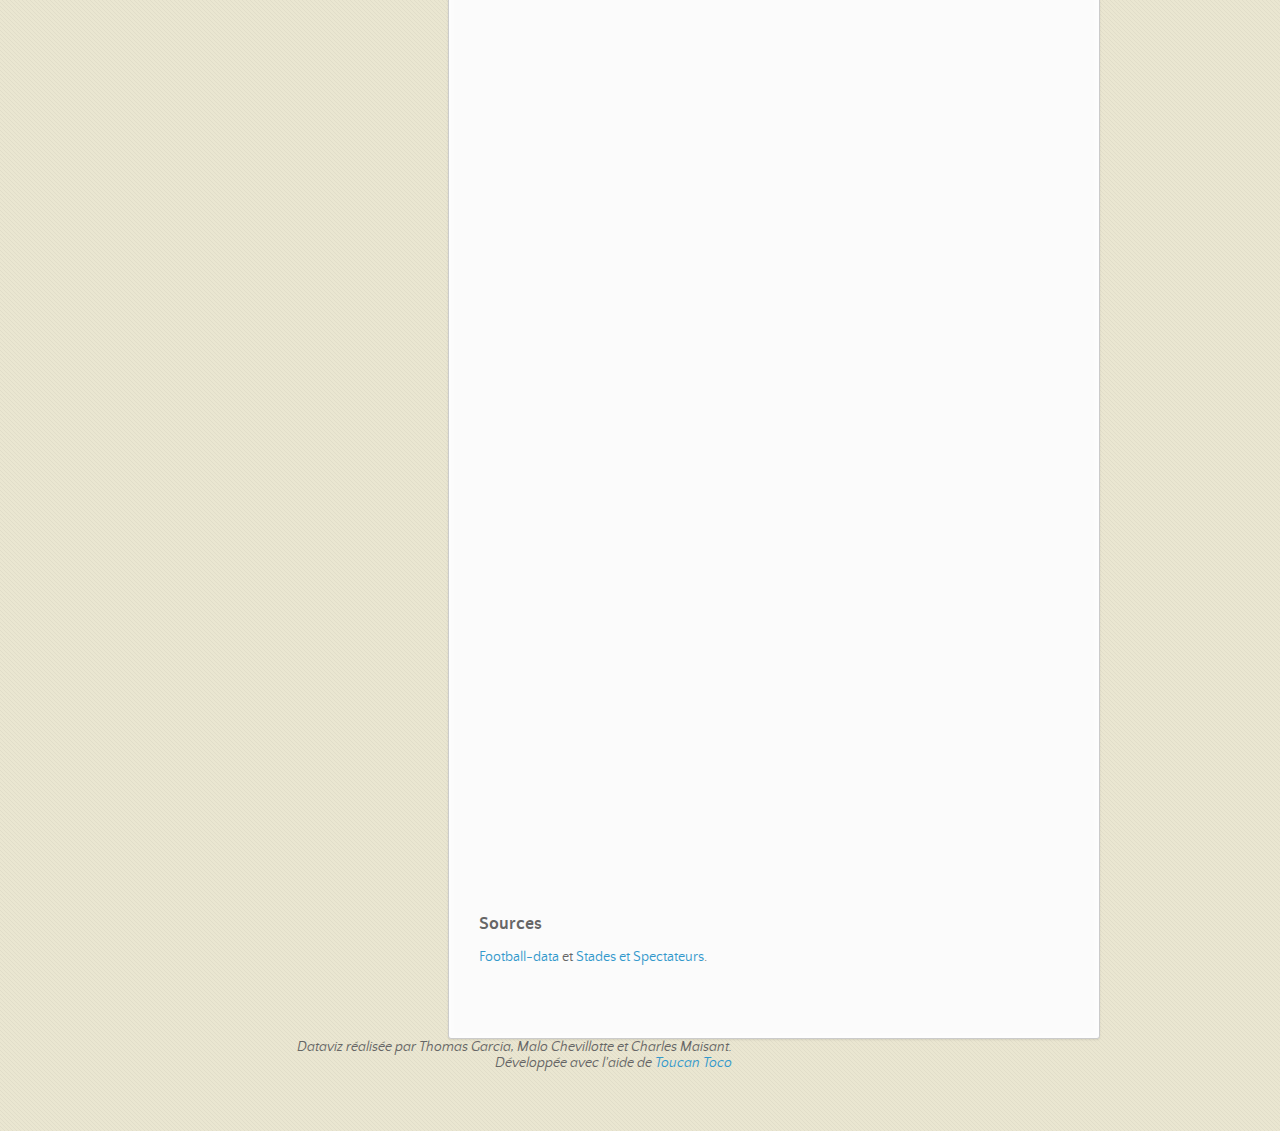
==== commit a041ffdb: "Update index.html" ====
--- a/index.html
+++ b/index.html
@@ -63,7 +63,7 @@
 
 
 <p>L'équipe qui reçoit empoche la victoire dans 45% des cas tandis que l'équipe qui se déplace ne revient avec les trois points que dans 26% des cas. Cette avantage se traduit de manière nette lorsque l'on s'intéresse au nombre de point que les équipes obtienne en moyenne chaque saison. Les équipes glanent 60% de leurs points dans leur stade.
-<div id="points" style="width: 350px; height: 400px; margin: 0 auto"></div>
+<div id="points" style="width: 400px; height: 310px; margin: 0 auto"></div>
 
 <p>&nbsp;</p>
 <h3>Des facilités à retourner une siuation mal embarquée</h3>
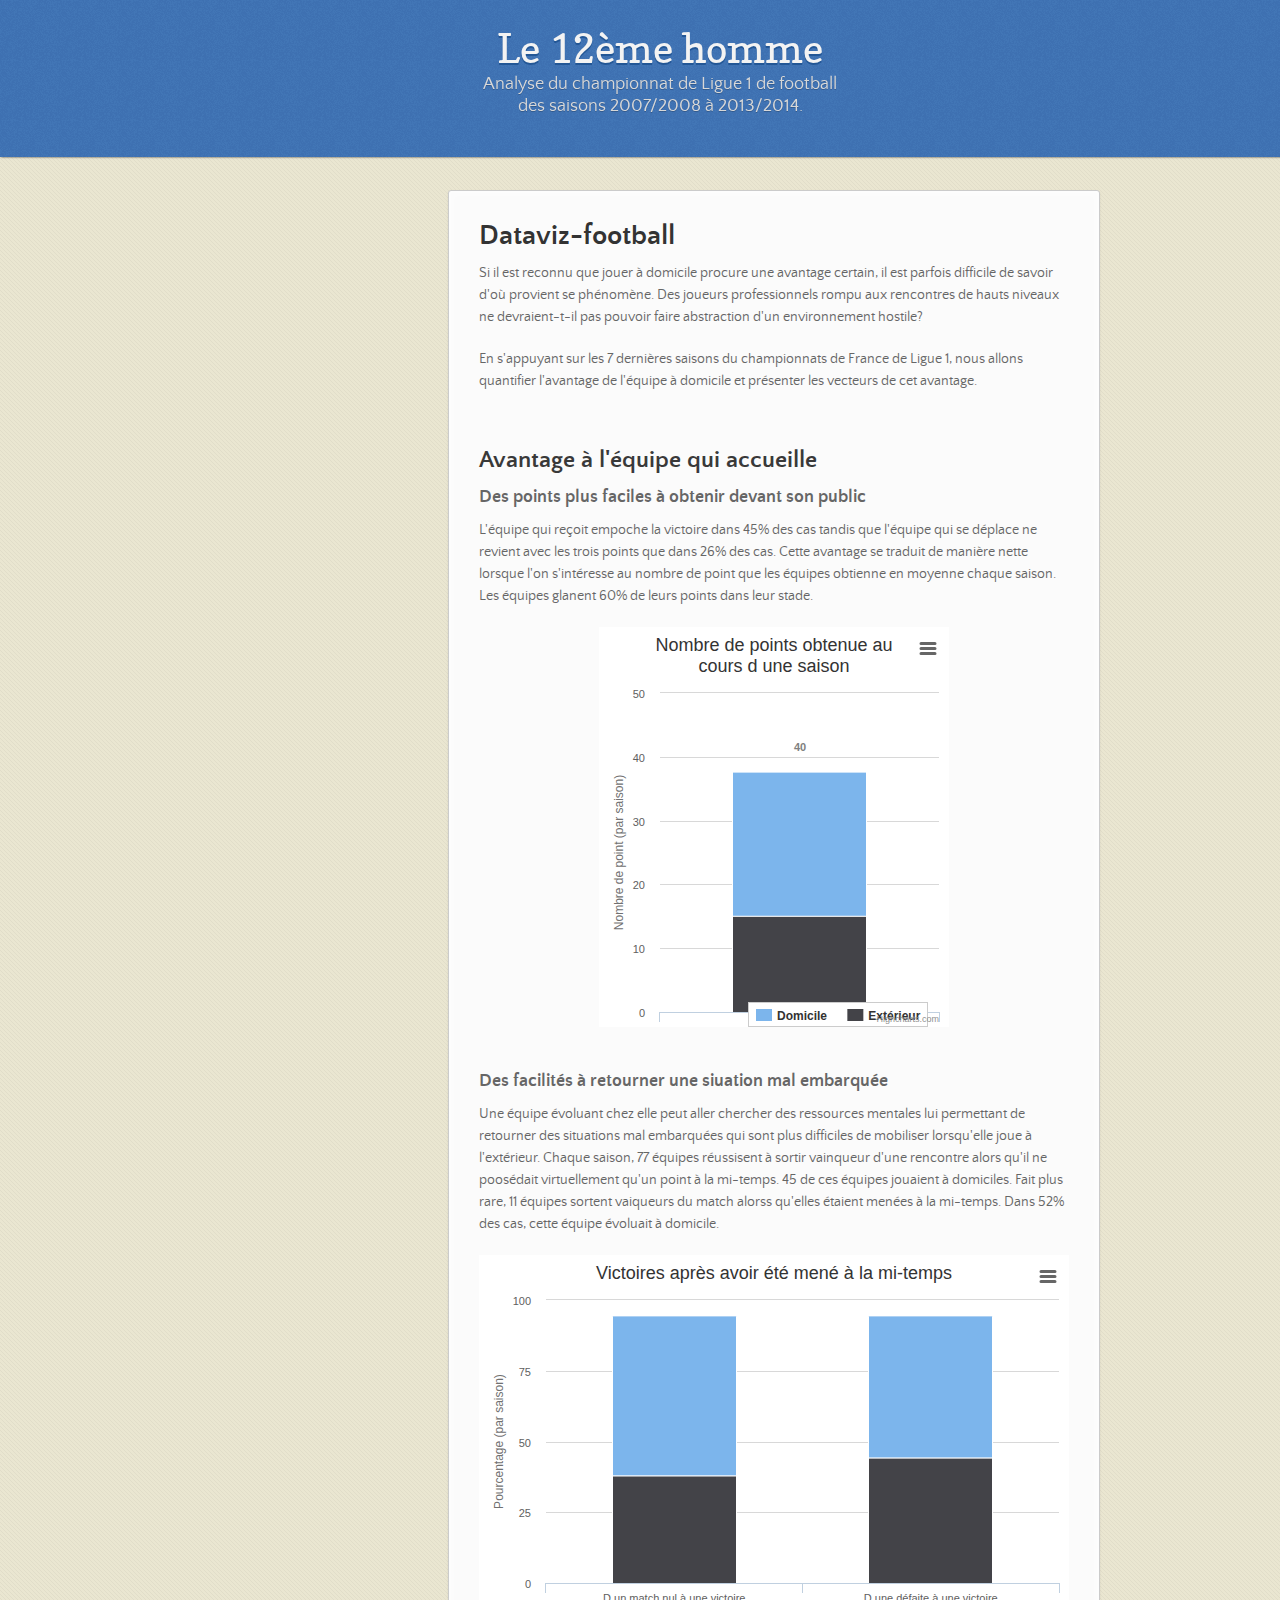
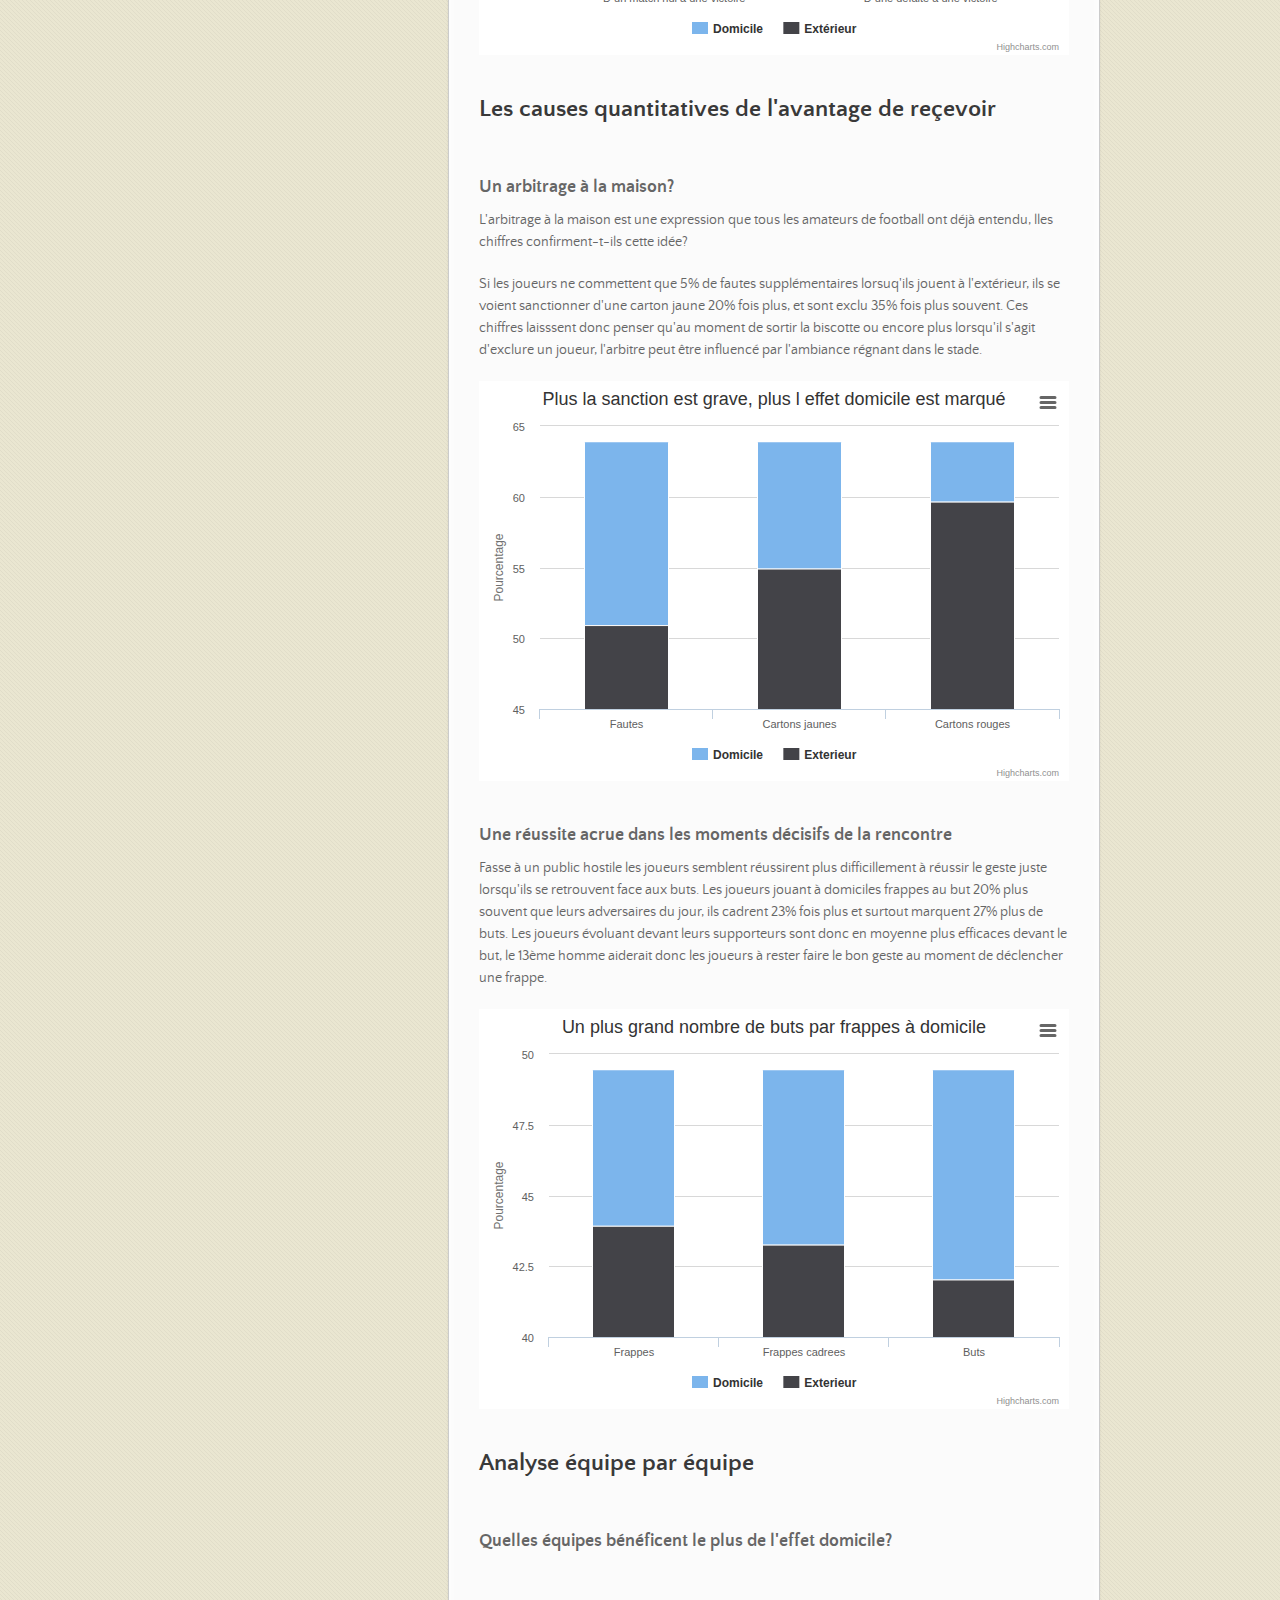
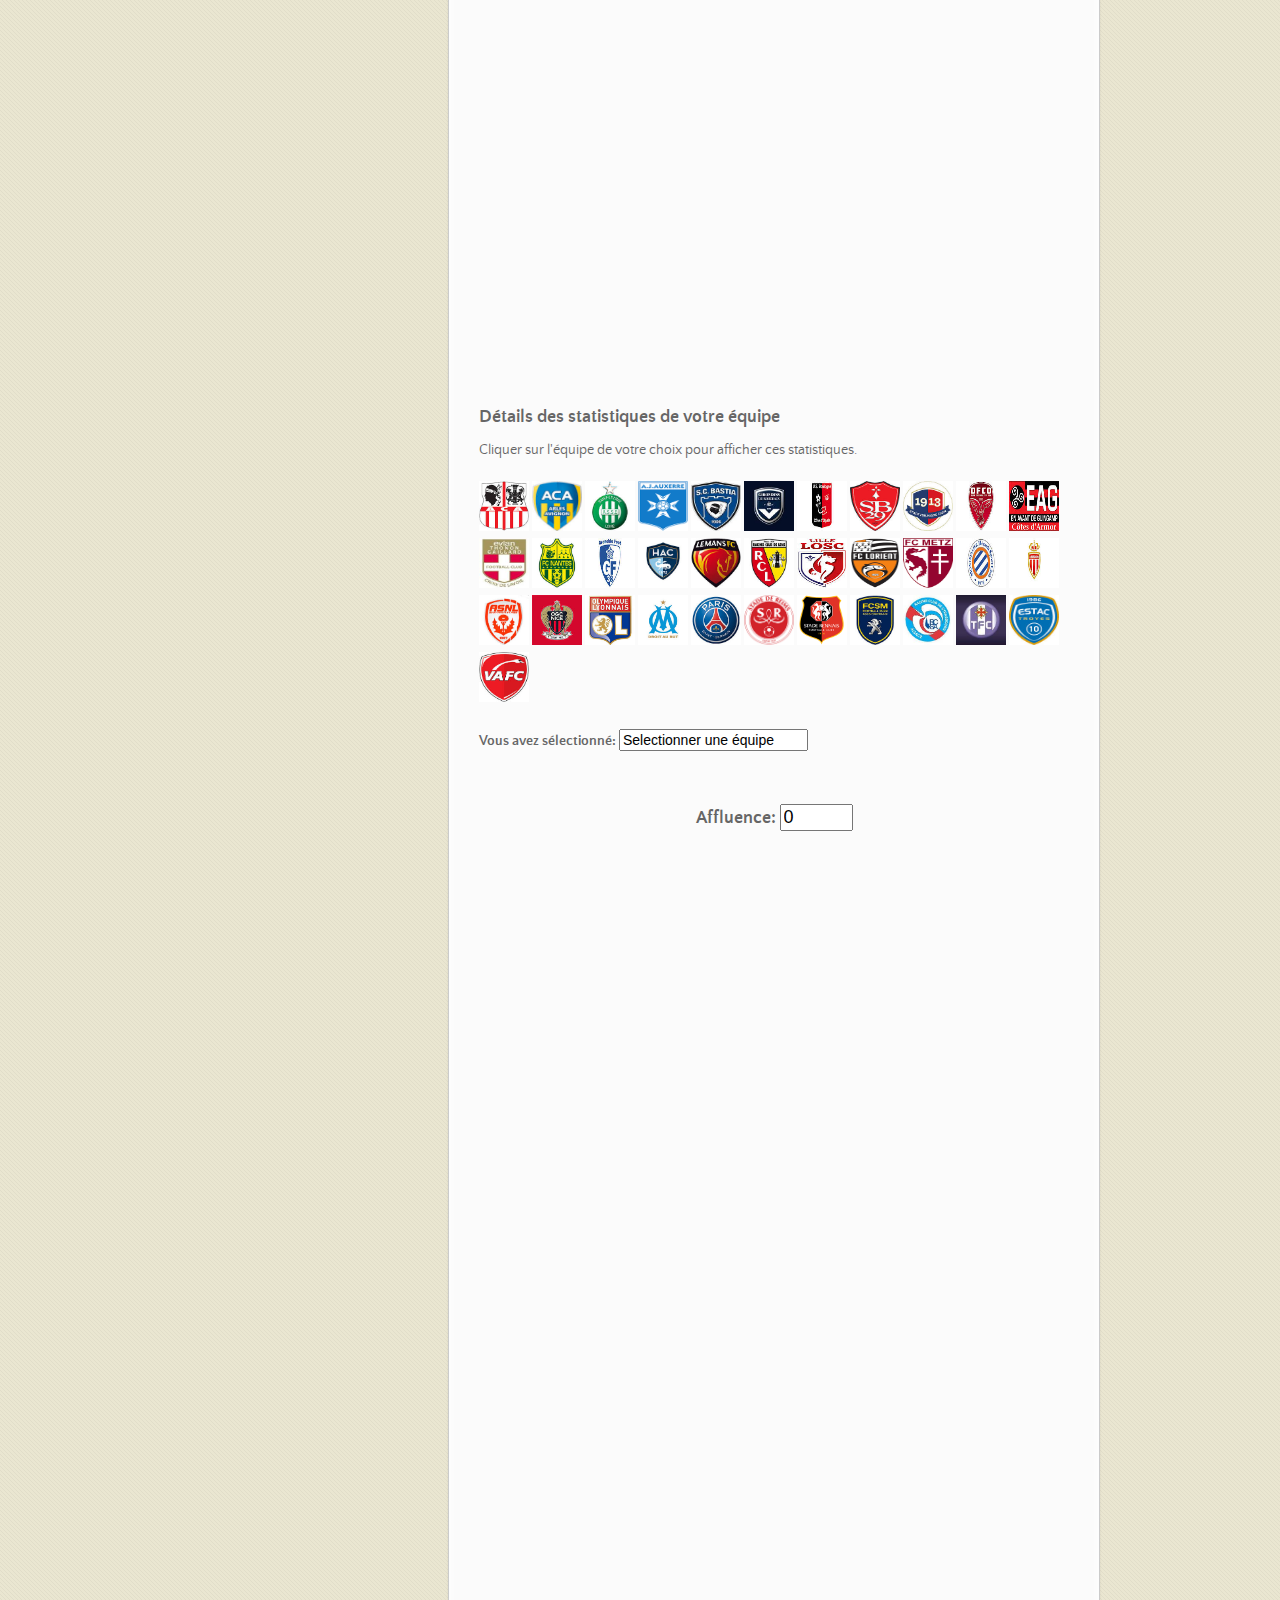
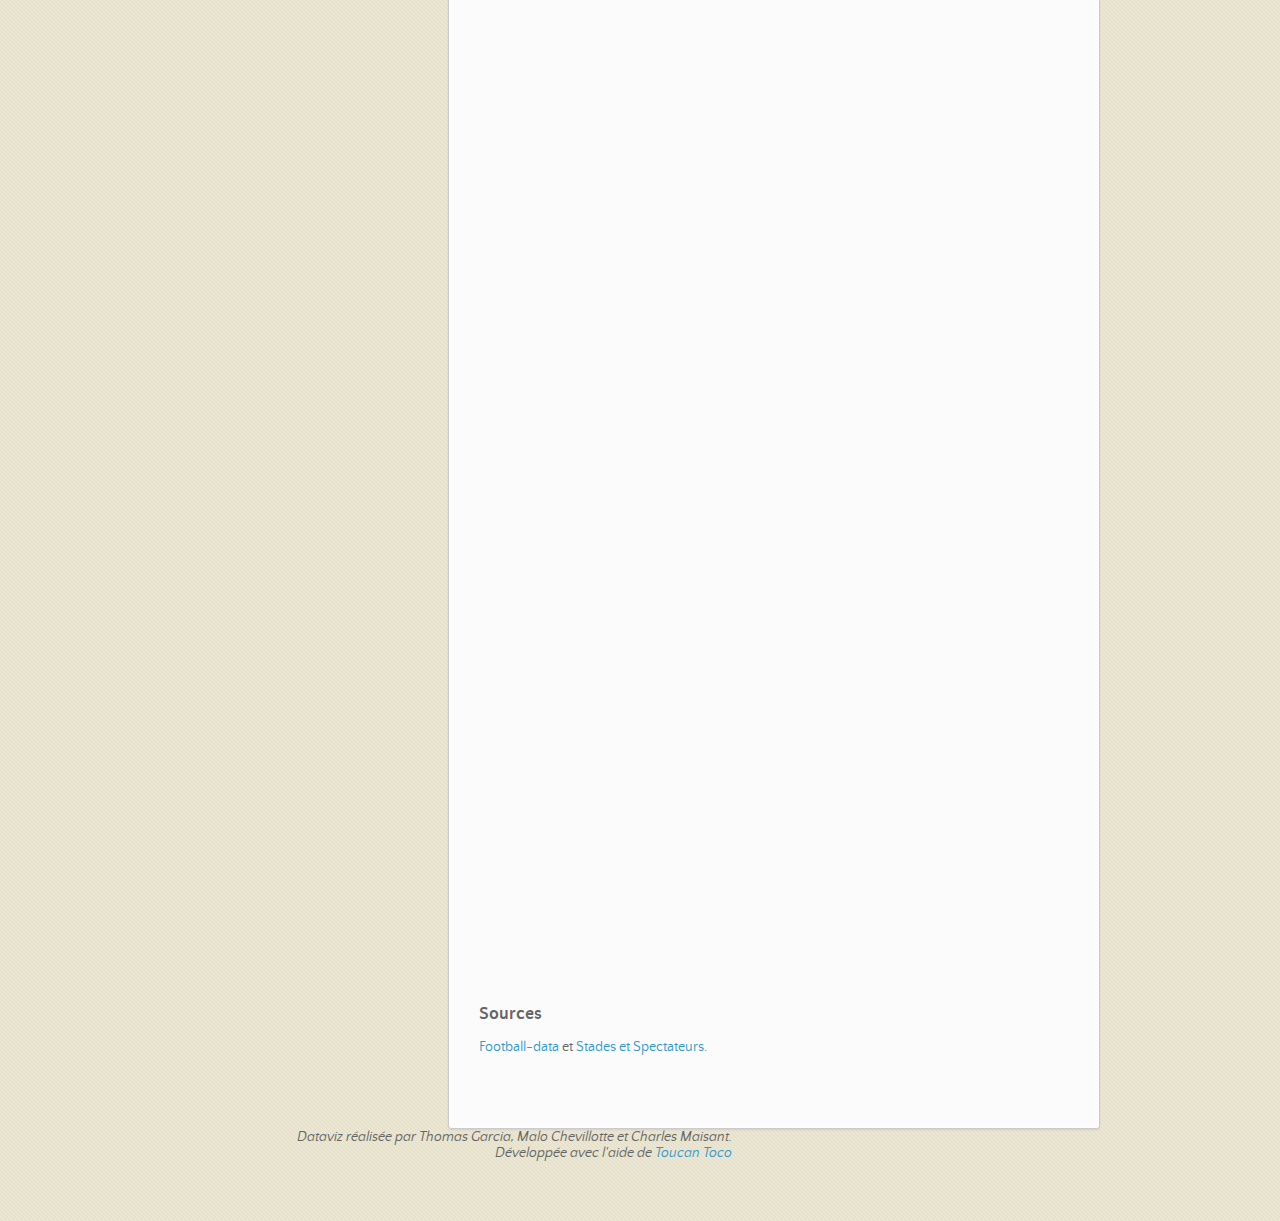
==== commit b3be597a: "Update index.html" ====
--- a/index.html
+++ b/index.html
@@ -63,14 +63,14 @@
 
 
 <p>L'équipe qui reçoit empoche la victoire dans 45% des cas tandis que l'équipe qui se déplace ne revient avec les trois points que dans 26% des cas. Cette avantage se traduit de manière nette lorsque l'on s'intéresse au nombre de point que les équipes obtienne en moyenne chaque saison. Les équipes glanent 60% de leurs points dans leur stade.
-<div id="points" style="width: 400px; height: 310px; margin: 0 auto"></div>
+<div id="points" style="width: 350px; height: 400px; margin: 0 auto"></div>
 
 <p>&nbsp;</p>
 <h3>Des facilités à retourner une siuation mal embarquée</h3>
 <p>Une équipe évoluant chez elle peut aller chercher des ressources mentales lui permettant de retourner des situations mal embarquées qui sont plus difficiles de mobiliser lorsqu'elle joue à l'extérieur. Chaque saison, 77 équipes réussisent à sortir vainqueur d'une rencontre alors qu'il ne poosédait virtuellement qu'un point à la mi-temps. 45 de ces équipes jouaient à domiciles. Fait plus rare, 11 équipes sortent vaiqueurs du match alorss qu'elles étaient menées à la mi-temps. Dans 52% des cas, cette équipe évoluait à domicile.</p>
 
 
-<div id="bubblea" style="min-width: 310px; height: 400px; margin: 0 auto"></div>
+<div id="retournement" style="min-width: 310px; height: 400px; margin: 0 auto"></div>
 
 
 
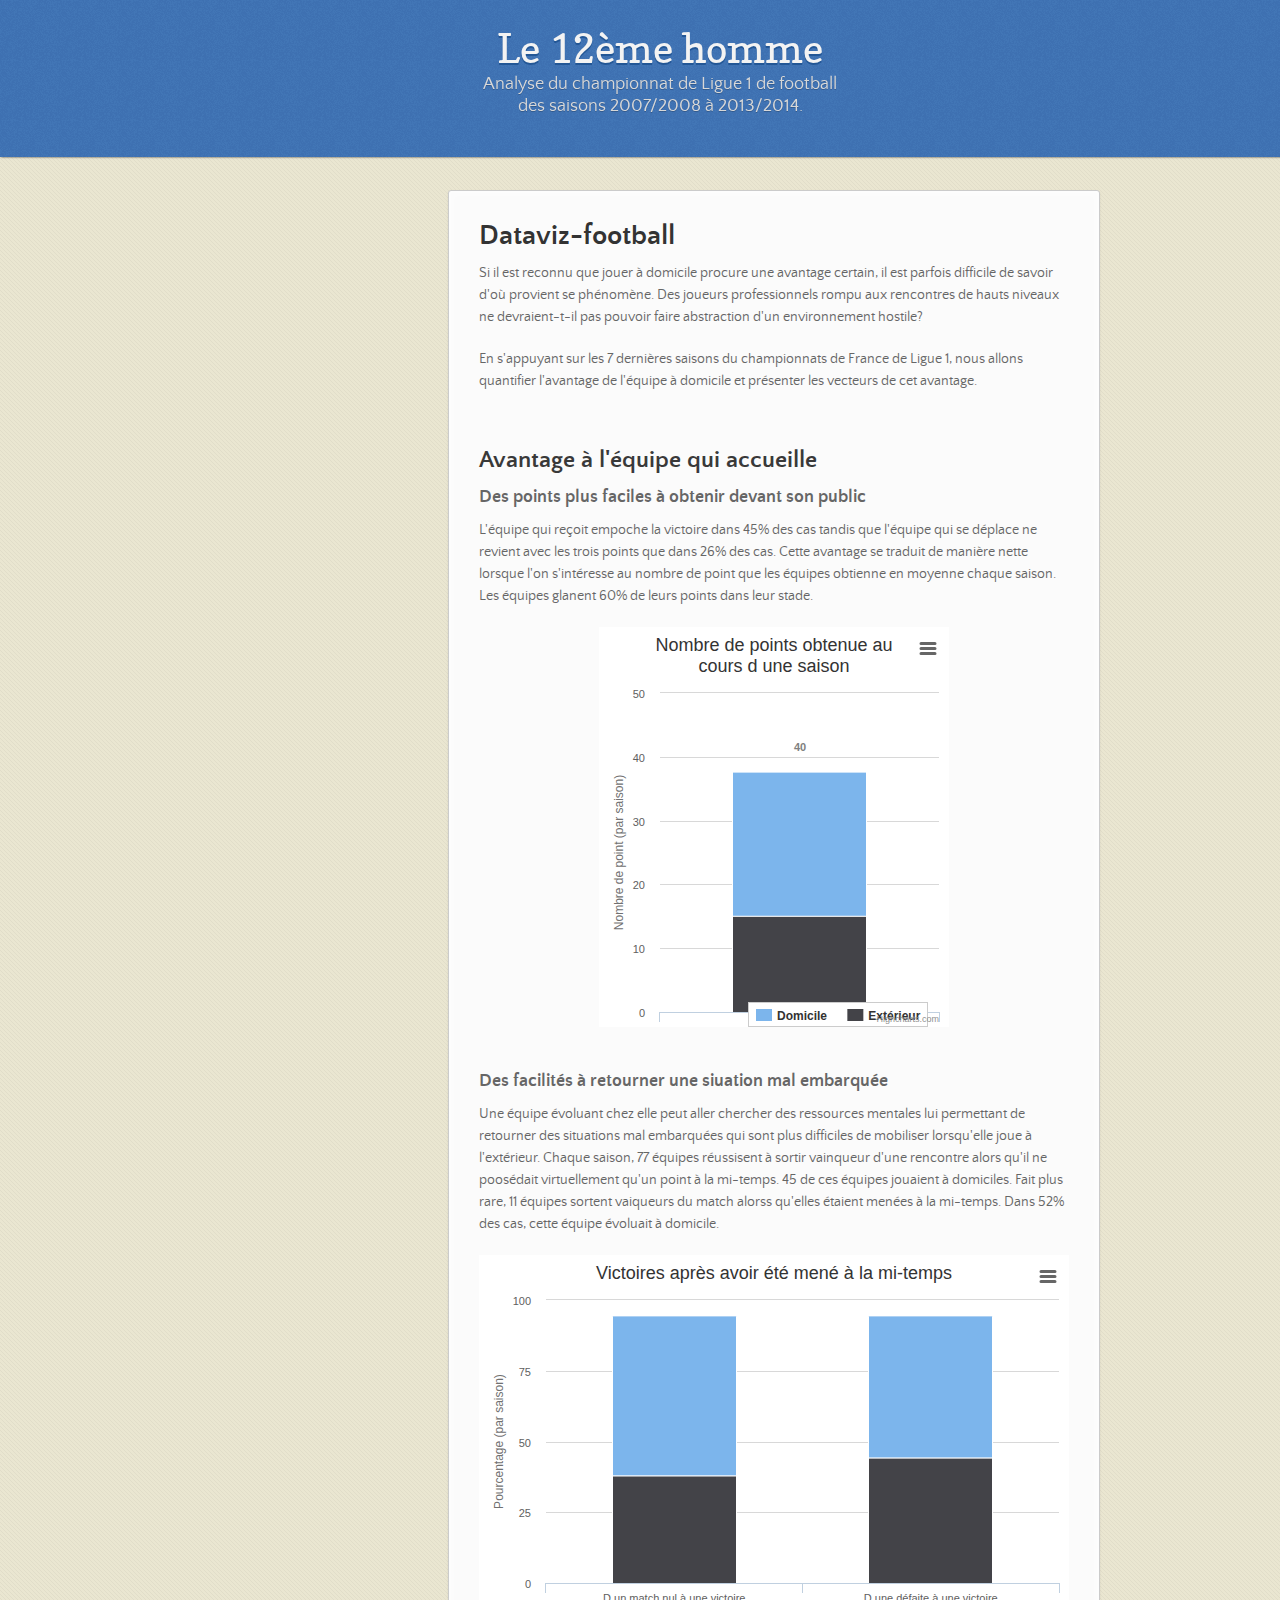
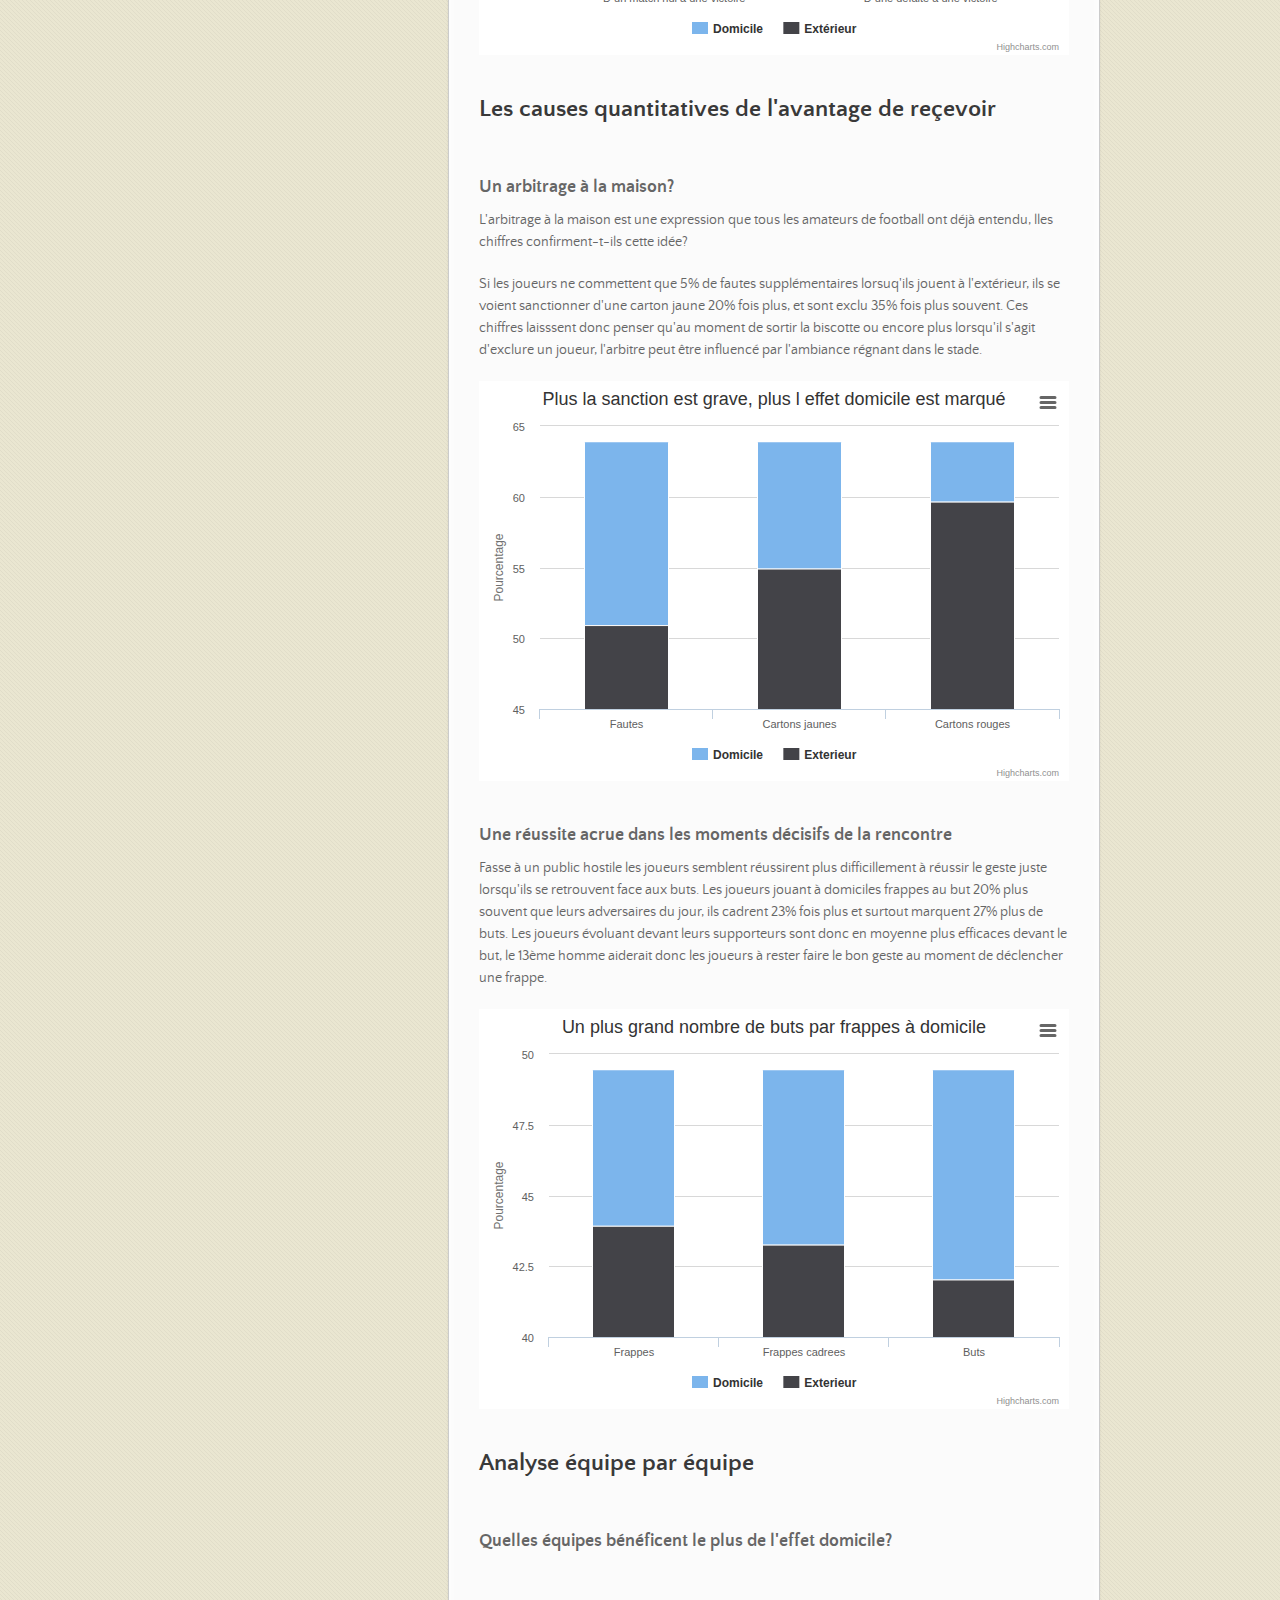
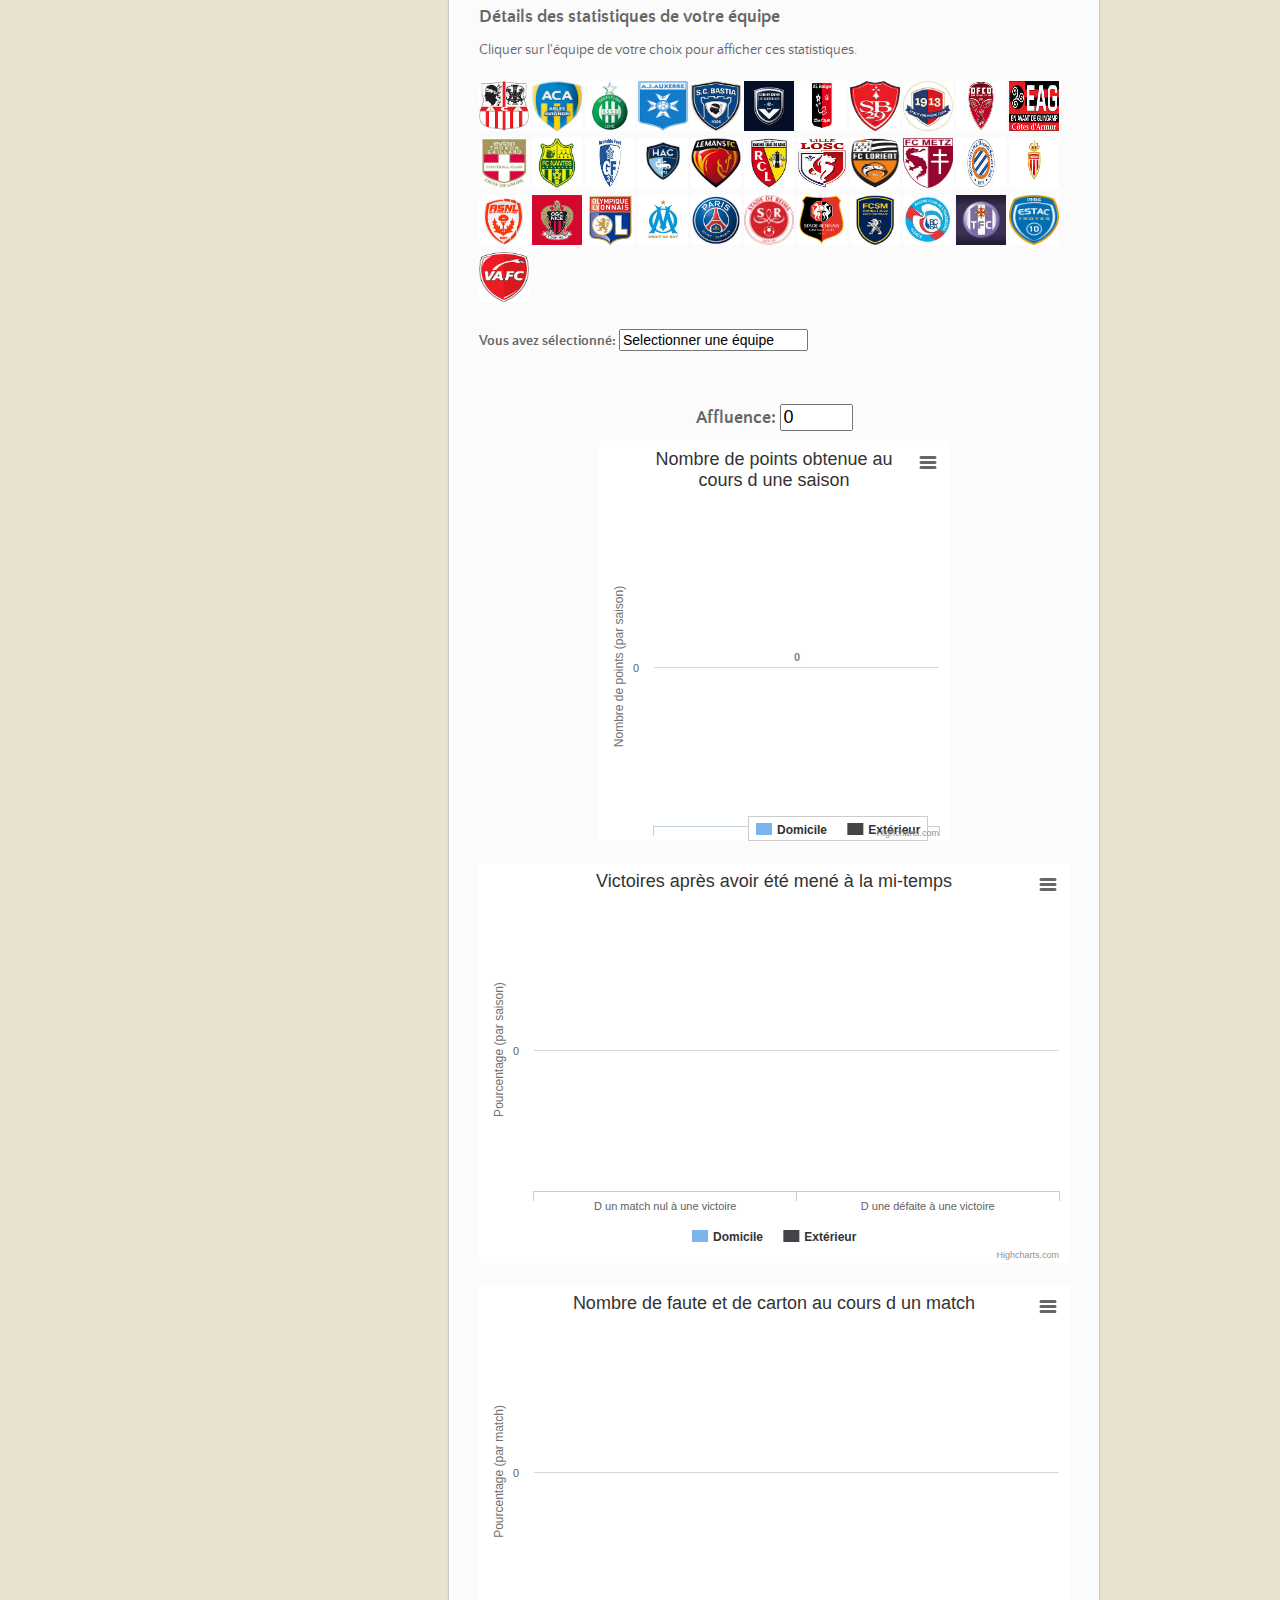
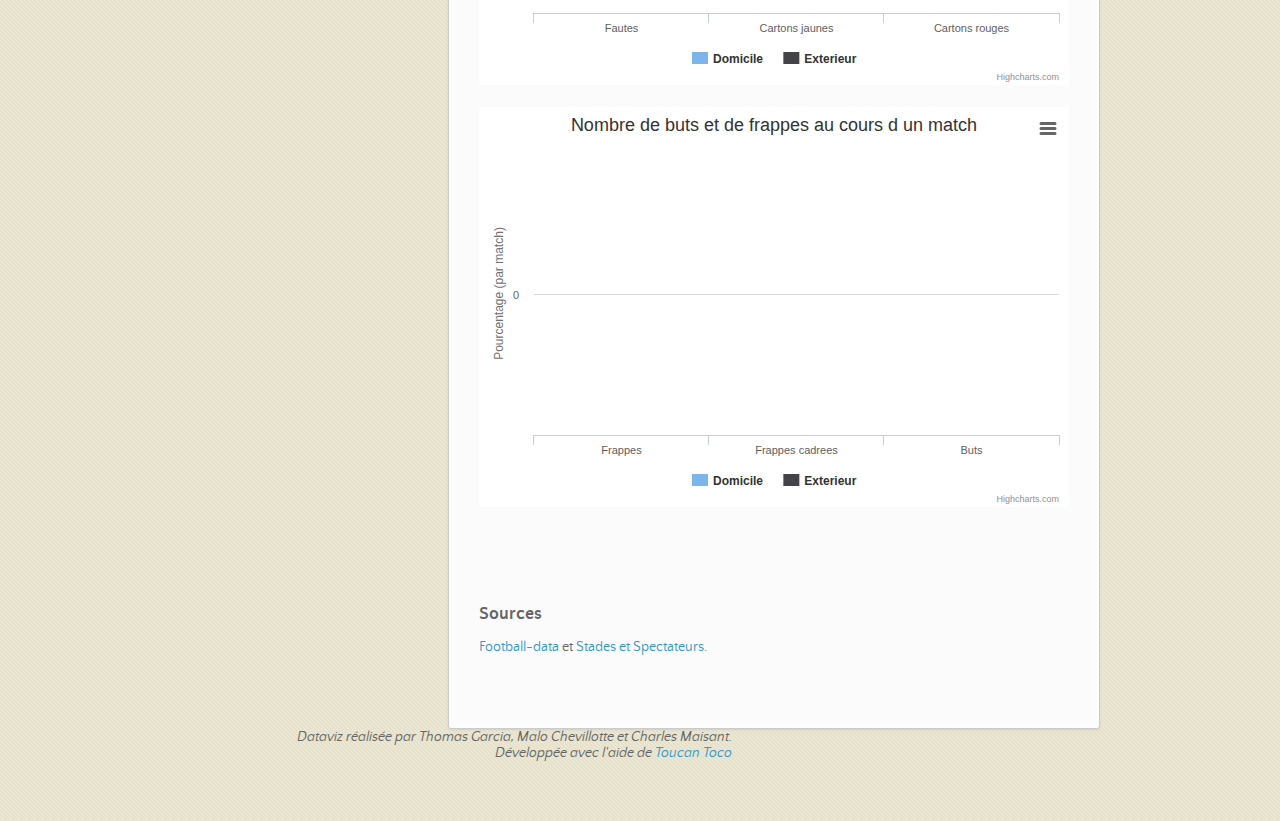
==== commit 0be0908f: "Update index.html" ====
--- a/index.html
+++ b/index.html
@@ -94,7 +94,6 @@
 <p>&nbsp;</p>
 <h3>Quelles équipes bénéficent le plus de l'effet domicile?</h3>
 
-<div id="bubblea" style="min-width: 310px; height: 400px; margin: 0 auto"></div>
 
 <p>&nbsp;</p>
 
